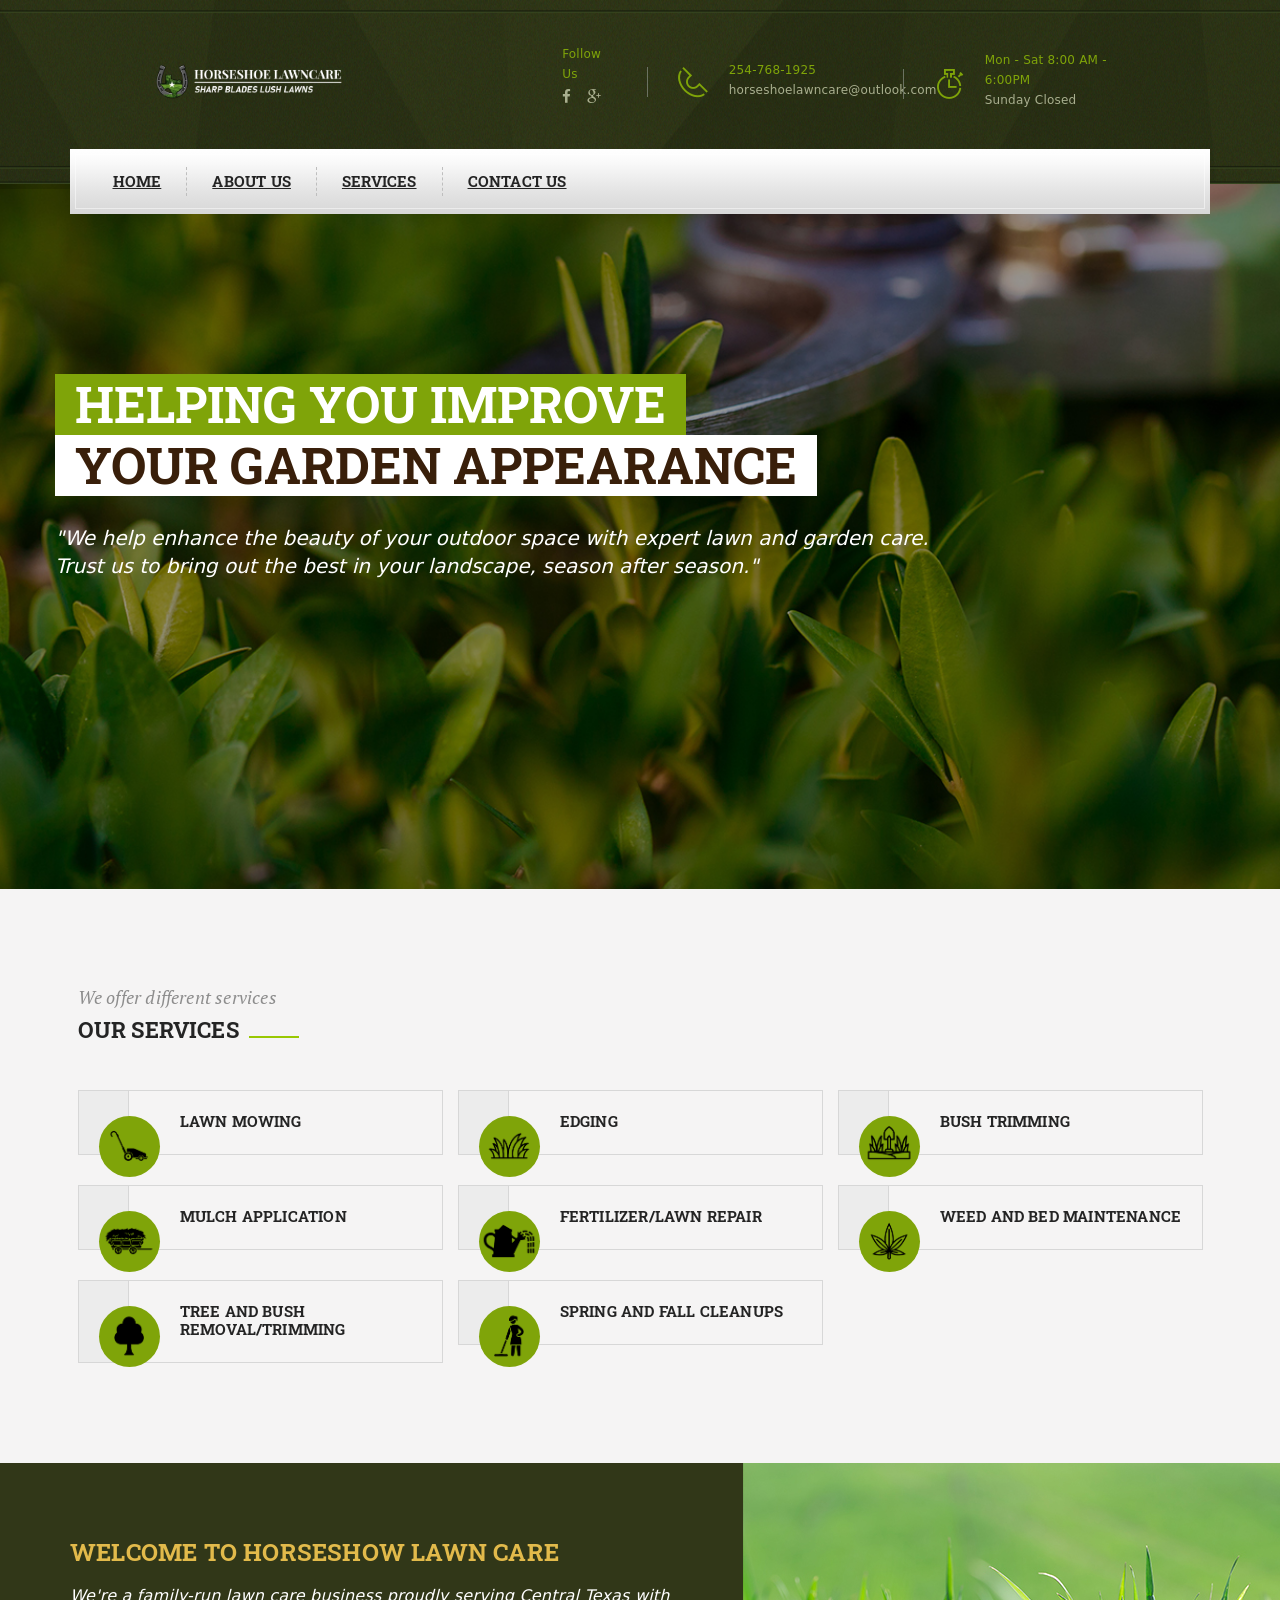
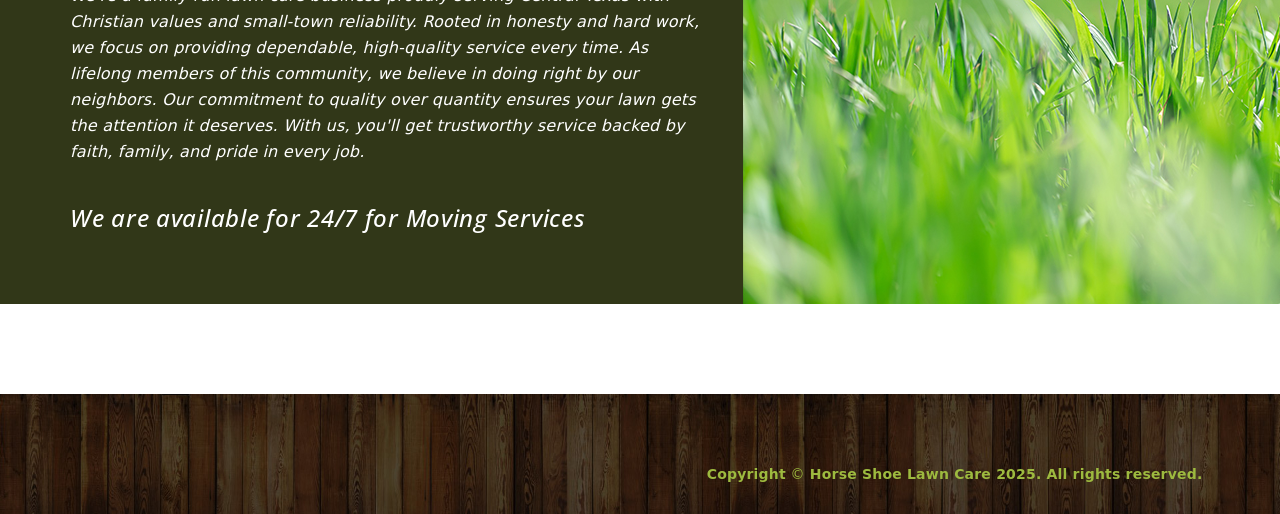
==== index.html @ ff52847c "fist" ====
<!DOCTYPE html>
<html lang="en">

<head>
	<meta charset="UTF-8">
	<title>Horse Shoe Lawn Care || Home Page </title>

	<!-- Responsive Meta Tag -->
	<meta name="viewport" content="width=device-width, initial-scale=1">

	<!-- main stylesheet -->
	<link rel="stylesheet" href="css/style.css">
	<!-- responsive stylesheet -->
	<link rel="stylesheet" href="css/responsive.css">
	<link rel="icon" href="img/favicon.png" type="image/x-icon">
	<link href="https://cdn.jsdelivr.net/npm/bootstrap@5.3.6/dist/css/bootstrap.min.css" rel="stylesheet"
		integrity="sha384-4Q6Gf2aSP4eDXB8Miphtr37CMZZQ5oXLH2yaXMJ2w8e2ZtHTl7GptT4jmndRuHDT" crossorigin="anonymous">







</head>

<body>




	<header>


		<div class="container" style="width: 80% !important;">


			<div class="top-info pull-right row align-items-center">
				<div class="logo pull-left col-lg-4 justify-content-end">
					<a href="index.html">
						<img src="img/logo.png" width="1000px" style="padding-right: 100px ;" />
					</a>
				</div>


				<div class="info-box col-12 col-lg-1">

				</div>
				<div class="info-box col-12 col-lg-1">
					<div class="text-box fs-4">
						<p style="font-size: 12px"><span class="highlighted">Follow Us</span></p>
						<ul class="social-icons" style="padding-left: 0rem !important">
							<li><a href="#"><i class="fa fa-facebook"></i></a></li>
							<!-- <li><a href="#"><i class="fa fa-twitter"></i></a></li> -->
							<li><a href="#"><i class="fa fa-google-plus"></i></a></li>
							<!-- <li><a href="#"><i class="fa fa-linkedin"></i></a></li> -->
						</ul>
					</div>
				</div>
				<div class="info-box col-12 col-lg-3">
					<div class="icon-box fs-4">
						<i class="icon icon-Phone2"></i>
					</div>
					<div class="text-box fs-4 ">
						<p style="font-size: 12px;"><span class="highlighted">254-768-1925</span>
							<br>horseshoelawncare@outlook.com
						</p>
					</div>
				</div>
				<div class="info-box col-12 col-lg-3">
					<div class="icon-box ">
						<i class="icon icon-Timer"></i>
					</div>
					<div class="text-box fs-4">
						<p style="font-size: 12px;"><span class="highlighted">Mon - Sat 8:00 AM  - 6:00PM </span>
							<br>Sunday Closed
						</p>
					</div>
				</div>
			</div>



		</div>
	</header>


	<nav class="mainmenu-navigation stricky">
		<div class="container mainmenu-gradient-bg">
			<div class="navigation pull-left">
				<div class="nav-header">
					<button><i class="fa fa-bars"></i></button>
				</div>
				<div class="nav-footer">
					<ul class="nav">
						<li><a href="index.html">Home</a></li>
						<li class="dropdown">
							<a href="about-us.html">about us</a>
							<!-- <div class="sub-menu">
                                <ul>
                                    <li class="dropdown">
                                        <a href="team.html">Team</a>
                                        <div class="sub-menu">
                                            <ul>
                                                <li><a href="#">Third Level Menu</a></li>
                                                <li><a href="#">Third Level Menu</a></li>
                                                <li><a href="#">Third Level Menu</a></li>
                                            </ul>
                                        </div>
                                    </li>
                                    <li><a href="testimonial.html">Testimonials</a></li>
                                </ul>
                            </div>
                        </li> -->
						<li class="dropdown">
							<a href="services.html">Services</a>

						</li>

						<li><a href="contact.html">contact us</a></li>
					</ul>
				</div>
			</div>
		</div>
	</nav>



	<section class="rev_slider_wrapper gardener-banner">
		<div id="slider1" class="rev_slider" data-version="5.0">
			<ul>
				<li data-transition="parallaxvertical">
					<img src="img/slider/banner1.jpg" alt="" width="1920" height="705" data-bgposition="top center"
						data-bgfit="cover" data-bgrepeat="no-repeat" data-bgparallax="1">
					<div class="tp-caption sfl tp-resizeme gardener-caption-h1" data-x="left" data-hoffset="0"
						data-y="top" data-voffset="190" data-whitespace="nowrap" data-transform_idle="o:1;"
						data-transform_in="o:0" data-transform_out="o:0" data-start="500">
						Helping you improve
					</div>
					<div class="tp-caption sfr tp-resizeme gardener-caption-h1 bg-white font-light" data-x="left"
						data-hoffset="0" data-y="top" data-voffset="251" data-whitespace="nowrap"
						data-transform_idle="o:1;" data-transform_in="o:0" data-transform_out="o:0" data-start="1000">
						<span class="bold">Your garden appearance</span>
					</div>
					<div class="tp-caption sfb tp-resizeme gardener-caption-p" data-x="left" data-hoffset="0"
						data-y="top" data-voffset="340" data-whitespace="nowrap" data-transform_idle="o:1;"
						data-transform_in="o:0" data-transform_out="o:0" data-start="1500">
						"We help enhance the beauty of your outdoor space with expert lawn and garden care. <br />Trust
						us to bring out the best in your landscape, season after season."
					</div>
					<!-- <div class="tp-caption sfb tp-resizeme" 
				        data-x="left" data-hoffset="0" 
				        data-y="top" data-voffset="455" 
				        data-whitespace="nowrap"
				        data-transform_idle="o:1;" 
				        data-transform_in="o:0" 
				        data-transform_out="o:0" 
				        data-start="2000">
						<a href="#" class="banner-btn">learn more <i class="fa fa-arrow-circle-right"></i></a>
				    </div> -->
				</li>
				<li data-transition="parallaxvertical">
					<img src="img/slider/banner2.jpg" alt="" width="1920" height="705" data-bgposition="top center"
						data-bgfit="cover" data-bgrepeat="no-repeat" data-bgparallax="2">
					<div class="tp-caption sft tp-resizeme gardener-caption-h1" data-x="left" data-hoffset="0"
						data-y="top" data-voffset="190" data-whitespace="nowrap" data-transform_idle="o:1;"
						data-transform_in="o:0" data-transform_out="o:0" data-start="500">
						lawn renovation
					</div>
					<div class="tp-caption sft tp-resizeme gardener-caption-h1 bg-white font-light" data-x="left"
						data-hoffset="0" data-y="top" data-voffset="251" data-whitespace="nowrap"
						data-transform_idle="o:1;" data-transform_in="o:0" data-transform_out="o:0" data-start="1000">
						<span class="bold">flower</span> scaping
					</div>
					<div class="tp-caption sfb tp-resizeme gardener-caption-p" data-x="left" data-hoffset="0"
						data-y="top" data-voffset="340" data-whitespace="nowrap" data-transform_idle="o:1;"
						data-transform_in="o:0" data-transform_out="o:0" data-start="1500">
						"Transform your yard with our expert lawn renovation and vibrant flowerscaping services.<br />
						We revive tired lawns and craft colorful, eye-catching garden designs that thrive."
					</div>
					<!-- <div class="tp-caption sfb tp-resizeme" 
				        data-x="left" data-hoffset="0" 
				        data-y="top" data-voffset="455" 
				        data-whitespace="nowrap"
				        data-transform_idle="o:1;" 
				        data-transform_in="o:0" 
				        data-transform_out="o:0" 
				        data-start="2000">
						<a href="#" class="banner-btn">learn more <i class="fa fa-arrow-circle-right"></i></a>
				    </div> -->
				</li>
				<li data-transition="parallaxvertical">
					<img src="img/slider/banner3.jpg" alt="" width="1920" height="705" data-bgposition="top center"
						data-bgfit="cover" data-bgrepeat="no-repeat" data-bgparallax="3">
					<div class="tp-caption sfl tp-resizeme gardener-caption-h1" data-x="left" data-hoffset="0"
						data-y="top" data-voffset="190" data-whitespace="nowrap" data-transform_idle="o:1;"
						data-transform_in="o:0" data-transform_out="o:0" data-start="500">
						exterior design
					</div>
					<div class="tp-caption sfr tp-resizeme gardener-caption-h1 bg-white font-light" data-x="left"
						data-hoffset="0" data-y="top" data-voffset="251" data-whitespace="nowrap"
						data-transform_idle="o:1;" data-transform_in="o:0" data-transform_out="o:0" data-start="1000">
						<span class="bold">Green</span> Planet
					</div>
					<div class="tp-caption sfb tp-resizeme gardener-caption-p" data-x="left" data-hoffset="0"
						data-y="top" data-voffset="340" data-whitespace="nowrap" data-transform_idle="o:1;"
						data-transform_in="o:0" data-transform_out="o:0" data-start="1500">
						"Enhance your outdoor spaces with Green Planet’s expert exterior design services.<br /> We
						create sustainable, beautiful environments that blend nature with style."
					</div>
					<div class="tp-caption sfb tp-resizeme" data-x="left" data-hoffset="0" data-y="top"
						data-voffset="455" data-whitespace="nowrap" data-transform_idle="o:1;" data-transform_in="o:0"
						data-transform_out="o:0" data-start="2000">
						<!-- <a href="#" class="banner-btn">learn more <i class="fa fa-arrow-circle-right"></i></a> -->
					</div>
				</li>
			</ul>
		</div>
	</section>


	<section id="our-services-gardener">
		<div class="container">
			<div class="section-title2">
				<p>We offer different services</p>
				<h1><span>our services</span></h1>
			</div>
			<div class="row">
				<!--Start single service icon-->
				<div class="col-lg-4 col-md-4 col-sm-6 col-xs-12">
					<div class="single-service-item">
						<div class="service-left-bg"></div>
						<div class="service-icon">
							<img src="img/icons/Icons-01.png" style="width: 60px; height: 60px;">
						</div>
						<div class="service-text">
							<h4>Lawn Mowing</h4>
							<!-- <p>Duis aute irure dolor in reprehend erit in voluptate velit esse.</p> -->
						</div>
					</div>
				</div>
				<!--End single service icon-->
				<!--Start single service icon-->
				<div class="col-lg-4 col-md-4 col-sm-6 col-xs-12">
					<div class="single-service-item">
						<div class="service-left-bg"></div>
						<div class="service-icon">
							<img src="img/icons/Icons_Edging (1).png" style="width: 60px; height: 60px;">
						</div>
						<div class="service-text">
							<h4>Edging</h4>
							<!-- <p>Duis aute irure dolor in reprehend erit in voluptate velit esse.</p> -->
						</div>
					</div>
				</div>
				<!--End single service icon-->
				<!--Start single service icon-->
				<div class="col-lg-4 col-md-4 col-sm-6 col-xs-12">
					<div class="single-service-item">
						<div class="service-left-bg"></div>
						<div class="service-icon">
							<img src="img/icons/Icons_Bush Timming (1).png" style="width: 60px; height: 60px;">

						</div>
						<div class="service-text">
							<h4>Bush Trimming</h4>
							<!-- <p>Duis aute irure dolor in reprehend erit in voluptate velit esse.</p> -->
						</div>
					</div>
				</div>
				<!--End single service icon-->
				<!--Start single service icon-->
				<div class="col-lg-4 col-md-4 col-sm-6 col-xs-12">
					<div class="single-service-item">
						<div class="service-left-bg"></div>
						<div class="service-icon">
							<img src="img/icons/Icons_Mulch Application (1).png" style="width: 60px; height: 60px;">

						</div>
						<div class="service-text">
							<h4>Mulch Application</h4>
							<!-- <p>Duis aute irure dolor in reprehend erit in voluptate velit esse.</p> -->
						</div>
					</div>
				</div>
				<!--End single service icon-->
				<!--Start single service icon-->
				<div class="col-lg-4 col-md-4 col-sm-6 col-xs-12">
					<div class="single-service-item">
						<div class="service-left-bg"></div>
						<div class="service-icon">
							<img src="img/icons/Icons_Fertilizer (1).png" style="width: 60px; height: 60px;">

						</div>
						<div class="service-text">
							<h4>Fertilizer/Lawn Repair</h4>
							<!-- <p>Duis aute irure dolor in reprehend erit in voluptate velit esse.</p> -->
						</div>
					</div>
				</div>
				<!--End single service icon-->
				<!--Start single service icon-->
				<div class="col-lg-4 col-md-4 col-sm-6 col-xs-12">
					<div class="single-service-item">
						<div class="service-left-bg"></div>
						<div class="service-icon">
							<img src="img/icons/Icons_Weed and Bed (1).png" style="width: 60px; height: 60px;">

						</div>
						<div class="service-text">
							<h4>Weed and Bed Maintenance</h4>
							<!-- <p>Duis aute irure dolor in reprehend erit in voluptate velit esse.</p> -->
						</div>
					</div>
				</div>
				<!--End single service icon-->
				<!--Start single service icon-->
				<div class="col-lg-4 col-md-4 col-sm-6 col-xs-12">
					<div class="single-service-item">
						<div class="service-left-bg"></div>
						<div class="service-icon">
							<img src="img/icons/Icons_Tree Removal.png" style="width: 60px; height: 60px;">

						</div>
						<div class="service-text">
							<h4>Tree and Bush Removal/Trimming</h4>
							<!-- <p>Duis aute irure dolor in reprehend erit in voluptate velit esse.</p> -->
						</div>
					</div>
				</div>
				<!--End single service icon-->
				<!--Start single service icon-->
				<div class="col-lg-4 col-md-4 col-sm-6 col-xs-12">
					<div class="single-service-item">
						<div class="service-left-bg"></div>
						<div class="service-icon">
							<img src="img/icons/Icons_Spring Fall Cleanups (1).png" style="width: 60px; height: 60px;">

						</div>
						<div class="service-text">
							<h4>Spring and Fall Cleanups</h4>
							<!-- <p>Duis aute irure dolor in reprehend erit in voluptate velit esse.</p> -->
						</div>
					</div>
				</div>
				<!--End single service icon-->
			</div>
		</div>
	</section>

	<section id="welcome-to-gardener">
		<div class="container">
			<div class="row">
				<div class="col-lg-7 col-md-12">
					<h2>Welcome to Horseshow Lawn Care </h2>
					<p>We're a family-run lawn care business proudly serving Central Texas with Christian values and
						small-town reliability. Rooted in honesty and hard work, we focus on providing dependable,
						high-quality service every time. As lifelong members of this community, we believe in doing
						right by our neighbors. Our commitment to quality over quantity ensures your lawn gets the
						attention it deserves. With us, you'll get trustworthy service backed by faith, family, and
						pride in every job.</p>
					<h3><i>We are available for 24/7 for Moving Services</i></h3>
					<!-- <div class="list-box clearfix">
						<ul>
							<li><i class="fa fa-hand-o-right"></i>Lawn Renovation</li>
							<li><i class="fa fa-hand-o-right"></i>Tree & Shrub Care</li>
						</ul>
						<ul>
							<li><i class="fa fa-hand-o-right"></i>COMPLETE development</li>
							<li><i class="fa fa-hand-o-right"></i>Pets control in your lawn</li>
						</ul>
					</div> -->
				</div>
				<div class="col-lg-5 hidden-md">
					<div class="img-holder hvr-rectangle-out">
						<img src="img/welcome-to-gardener/wellcome.jpg" alt="">
					</div>
				</div>
			</div>
		</div>
	</section>


	<br><br>

	<!-- <section id="testimonials-gardener">
		<div class="container">
			<div class="row">
				<div class="owl-carousel">
					<div class="item">
						<div class="img-holder">
							<div class="caption-box">
								<img src="img/testimonials-gardener/1.jpg" alt="">
							</div>
						</div>
						<div class="text-box clearfix">
							<p><span class="quote">“</span> Lorem ipsum dolor sit amet, consectetur adipiscing elit, sed
								do eiusmod tempor incididunt ut labore et dolore magna aliqua. Ut enim ad minim veniam,
								quis nstrud exercitation ullamco laboris nisi ut aliquip ex ea commodo cons equat. Duis
								aute irure dolor in reprehenderit in voluptate velit esse cillum dolore eu fugiat nulla
								pariatur.</p>
							<p class="name">
								<span>- Michale John</span> <br> Spsum is simply dummy
							</p>
						</div>
					</div>
					<div class="item">
						<div class="img-holder">
							<div class="caption-box">
								<img src="img/testimonials-gardener/1.jpg" alt="">
							</div>
						</div>
						<div class="text-box clearfix">
							<p><span class="quote">“</span> Lorem ipsum dolor sit amet, consectetur adipiscing elit, sed
								do eiusmod tempor incididunt ut labore et dolore magna aliqua. Ut enim ad minim veniam,
								quis nstrud exercitation ullamco laboris nisi ut aliquip ex ea commodo cons equat. Duis
								aute irure dolor in reprehenderit in voluptate velit esse cillum dolore eu fugiat nulla
								pariatur.</p>
							<p class="name">
								<span>- Michale John</span> <br> Spsum is simply dummy
							</p>
						</div>
					</div>
					<div class="item">
						<div class="img-holder">
							<div class="caption-box">
								<img src="img/testimonials-gardener/1.jpg" alt="">
							</div>
						</div>
						<div class="text-box clearfix">
							<p><span class="quote">“</span> Lorem ipsum dolor sit amet, consectetur adipiscing elit, sed
								do eiusmod tempor incididunt ut labore et dolore magna aliqua. Ut enim ad minim veniam,
								quis nstrud exercitation ullamco laboris nisi ut aliquip ex ea commodo cons equat. Duis
								aute irure dolor in reprehenderit in voluptate velit esse cillum dolore eu fugiat nulla
								pariatur.</p>
							<p class="name">
								<span>- Michale John</span> <br> Spsum is simply dummy
							</p>
						</div>
					</div>
					<div class="item">
						<div class="img-holder">
							<div class="caption-box">
								<img src="img/testimonials-gardener/1.jpg" alt="">
							</div>
						</div>
						<div class="text-box clearfix">
							<p><span class="quote">“</span> Lorem ipsum dolor sit amet, consectetur adipiscing elit, sed
								do eiusmod tempor incididunt ut labore et dolore magna aliqua. Ut enim ad minim veniam,
								quis nstrud exercitation ullamco laboris nisi ut aliquip ex ea commodo cons equat. Duis
								aute irure dolor in reprehenderit in voluptate velit esse cillum dolore eu fugiat nulla
								pariatur.</p>
							<p class="name">
								<span>- Michale John</span> <br> Spsum is simply dummy
							</p>
						</div>
					</div>
				</div>
			</div>
		</div>
	</section> -->

	<br>
	<br>
	<br>
	<br>




	<section id="footer-bg">
		<footer class="gardener">
			<div class="container">
				<div class="row">
					<!-- <div class="col-lg-3 col-md-4 col-sm-6 col-xs-12 widget">
						<h3>About Us</h3>
						<p>We are a family-owned lawn care business serving Central Texas with Christian values and
							small-town integrity. Committed to honesty, hard work, and personalized service, we treat
							every lawn like our own. With deep community roots, we prioritize quality over quantity in
							everything we do..</p>

					</div>
					<div class="col-lg-3 col-md-4 col-sm-6 col-xs-12 widget">
						<h3>Links</h3>
						<ul class="quick-links">
							<li><a href="index.html">Home</a></li>
							<li><a href="services.html">Services</a></li>
							<li><a href="about-us.html">About Us </a></li>
							<li><a href="contact.html">Contact Us</a></li>
						</ul>
					</div> 
					<div class="col-lg-3 col-md-4 col-sm-6 col-xs-12 widget">
						<h3>Get in Touch</h3>
						<ul class="contact-info">
							<li>
								<div class="icon-box">
									<i class="fa fa-map-marker"></i>
								</div>
								<div class="content">
									<p>4601 telluride Dr killeen tx 76542</p>
								</div>
							</li>
							<li>
								<div class="icon-box">
									<i class="fa fa-phone"></i>
								</div>
								<div class="content phone">
									<p>254-768-1925 </p>
								</div>
							</li>
							<li>
								<div class="icon-box">
									<i class="fa fa-envelope-o"></i>
								</div>
								<div class="content">
									<p>horseshoelawncare@outlook.com</p>
								</div>
							</li>
						</ul>
					</div> 
					<div class="col-lg-3 col-md-6 hidden-md col-sm-6 col-xs-12 widget">
						<img class="positioned wow slideInRight " src="img/footerPerson.png" alt="">
					</div> 
				</div> -->
			</div>
		</footer> 

		<section id="bottom-bar" class="gardener">
			<div class="container">
				<!-- <div class="row">
					<div class="copyright pull-left">
						<ul class="social">
							<li><a href="#" class="hvr-radial-out"><i class="fa fa-facebook"></i></a></li>
							<li><a href="#" class="hvr-radial-out"><i class="fa fa-google-plus"></i></a></li>
						</ul>
					</div> -->
					<!-- .credit -->
					<div class="credit pull-right">
						<p><b>Copyright</b> &copy;<b> Horse Shoe Lawn Care 2025. All rights reserved.</b></p>

					</div> <!-- /.credit -->
				</div>
			</div>
		</section><!-- /#bottom-bar -->
	</section>








	<script src="https://cdn.jsdelivr.net/npm/bootstrap@5.3.6/dist/js/bootstrap.bundle.min.js"
		integrity="sha384-j1CDi7MgGQ12Z7Qab0qlWQ/Qqz24Gc6BM0thvEMVjHnfYGF0rmFCozFSxQBxwHKO"
		crossorigin="anonymous"></script>

	<script src="js/jquery.min.js"></script> <!-- jQuery JS -->
	<script src="js/bootstrap.min.js"></script> <!-- BootStrap JS -->
	<script src="http://maps.google.com/maps/api/js"></script> <!-- Gmap Helper -->
	<script src="js/gmap.js"></script> <!-- gmap JS -->
	<script src="js/wow.js"></script> <!-- WOW JS -->
	<script src="js/isotope.pkgd.min.js"></script> <!-- iSotope JS -->
	<script src="js/owl.carousel.min.js"></script> <!-- OWL Carousle JS -->
	<script src="revolution/js/jquery.themepunch.tools.min.js"></script> <!-- Revolution Slider Tools -->
	<script src="revolution/js/jquery.themepunch.revolution.min.js"></script> <!-- Revolution Slider -->
	<script type="text/javascript" src="revolution/js/extensions/revolution.extension.actions.min.js"></script>
	<script type="text/javascript" src="revolution/js/extensions/revolution.extension.carousel.min.js"></script>
	<script type="text/javascript" src="revolution/js/extensions/revolution.extension.kenburn.min.js"></script>
	<script type="text/javascript" src="revolution/js/extensions/revolution.extension.layeranimation.min.js"></script>
	<script type="text/javascript" src="revolution/js/extensions/revolution.extension.migration.min.js"></script>
	<script type="text/javascript" src="revolution/js/extensions/revolution.extension.navigation.min.js"></script>
	<script type="text/javascript" src="revolution/js/extensions/revolution.extension.parallax.min.js"></script>
	<script type="text/javascript" src="revolution/js/extensions/revolution.extension.slideanims.min.js"></script>
	<script type="text/javascript" src="revolution/js/extensions/revolution.extension.video.min.js"></script>
	<script src="js/jquery.fancybox.pack.js"></script> <!-- FancyBox -->
	<script src="js/validate.js"></script> <!-- Form Validator JS -->
	<script src="js/jquery.easing.min.js"></script> <!-- jquery easing JS -->
	<script src="js/jquery.fitvids.js"></script> <!-- jquery fitVids JS -->
	<script src="js/jquery.bxslider.min.js"></script> <!-- jquery bx slider JS -->
	<script src="js/custom.js"></script> <!-- Custom JS -->
---- css/style.css ----
/**
*****************************************
@File: Garden Care Styles

* This file contains the styling for the actual theme, this
is the file you need to edit to change the look of the
theme.

This files contents are outlined below>>>>>
******************************************



* imported styles 
* global styles 
* Start button css 
* gradient styles 
* section title  styles 
* header styles 
* mainmenu styles 
* dropdown menu styles 
* banner styles 
* Parallax Eelement Styles.
* Background Image effect Styles.
* Promotional Styles.
* Who We Are Styles.
* Service We Provide Styles.
* Our Project Styles.
* Our Specialist Styles.
* Testimonials Styles.
* Blog Styles.
* Footer Styles.
* Bottom Bar Styles.
* Page Title Styles.
* Our Mission Styles.
* Featured Styles.
* Emergency Customization About page Styles.
* Service Content Styles.
* Featured Service Styles.
* Why choose us Styles.
* Service Emergency Styles.
* Blog page Styles.
* Contact Content Styles.
* Pricing Content Styles.
* Pricing FAQ Styles.
* Projects Version one Styles.
* Projects Version Two Styles.
* Emergency Customization Project V2 Styles.
* Single Post Styles.
* Project Version 3 Styles.
* No Search Result Styles
* Quick Link Side bar Style
* Team Styles.
* Faqs Styles.
* Project version 3 Styles.
* Project Content Styles.
* Project Content Version Two Styles.
* Blog Version Two Styles.
* Google map full width Styles.
* Subscribe Section Styles.
* Our Achivement Styles.
* Project gallery version 4 Styles.
* Page 404 content Styles.
* Search Page Styles.
* Cart Page Styles
* Checkout Page Styles.
* Shop Page Styles.
* Product Details Page Styles.
* our project with filter Gallery filter styles 
* top bar gardener styles 
* header gardener styles 
* promotional text gardener styles 
* Our service section gardener styles 
* Welcome to gardener styles 
* Video section gardener styles 
* Latest project gardener styles 
* Testimonials Gardener styles 
* Blog Gardener styles 
* Landscaping Design Gardener styles 
* footer gardener styles 
* Great gardener team styles 
* Start our service gardener area css 
* Start Blog Gardener area css 
* Start Latest Project Gardener area css 
* Start breadcrumb area css
* Start company area css
* Start awesome service top area css 
* Start awesome service blog area css 
* Start achivement area css 
* Start awesome service pricing area css 
* Start blog post area css 
* Start blog-post.testimonials_v3 area css 
* effect styles 
* gallery v4 customization 
* #landscaping-design-gardener styles 
* video popup style styles 
* pop up single gallery item styles 



*****************************************
*****************************************
**/






/* imported styles */



@import url(https://fonts.googleapis.com/css?family=PT+Serif:400,400italic,700,700italic);
@import url(https://fonts.googleapis.com/css?family=Roboto+Slab:400,100,300,700);
@import url(https://fonts.googleapis.com/css?family=Open+Sans:400,300,300italic,400italic,600,600italic,700,700italic,800,800italic);
@import url(https://fonts.googleapis.com/css?family=Raleway:400,900,800,700,600,500,300,200,100);

@import url(../revolution/css/settings.css);


@import url('bootstrap.min.css');
@import url('animate.css');
@import url('font-awesome.min.css');
@import url('hover.css');
@import url('jquery.bxslider.css');
@import url('owl.carousel.css');
@import url('owl.theme.default.min.css');
@import url('strocke-gap-icons-style.css');
@import url('jquery.fancybox.css');
@import url('../fonts/flaticon/flaticon.css');



/* global styles */

.m0{
	margin: 0;
}


body {
    font-family: 'Open Sans', sans-serif;
    font-size: 14px;
    line-height: 26px;
  color:#898989;
  letter-spacing: .02em;
}


ul,
li {
    list-style: none;
    margin: 0;
    padding: 0;
}
a,
a:hover,
a:active,
a:focus {
    text-decoration: none;
    outline: none;
}
img {
    max-width: 100%;
}
p {
    
}



/* Start button css */



.contact-us-button {
  border-right: 1px solid #000000;
  display: inline-block;
  padding: 6px 23px;
  border-radius: 5px;
  text-transform: uppercase;
}

a.contact-button {
  background: #252525 none repeat scroll 0 0;
  border-radius: 5px;
  color: #ffffff;
  display: inline-block;
  margin-left: 35px;
  border: 1px solid #252525;
  -webkit-transition: all .3s ease;
          transition: all .3s ease;
}
a.contact-button:hover {
    border-color: #fff;
}
a.contact-button:hover .contact-us-button {
    border-right-color: transparent;
}
a.contact-button:hover i {
    border-left-color: #fff;
    color: #fff;
}
a.contact-button i {
  border-left: 1px solid #404040;
  color: #a0c627;
  display: inline-block;
  font-size: 16px;
  margin-left: -4px;
  padding: 10px 14px 12px;
  border-top-right-radius: 5px;
  border-bottom-right-radius: 5px;
}
.contact-button{
    /* effect styles */
    display: inline-block;
    vertical-align: middle;
    -webkit-transform: translateZ(0);
    transform: translateZ(0);
    -webkit-backface-visibility: hidden;
    backface-visibility: hidden;
    -moz-osx-font-smoothing: grayscale;
    position: relative;
    -webkit-transition-property: color;
    transition-property: color;
    -webkit-transition-duration: 0.3s;
    transition-duration: 0.3s;
}
.contact-button:before {
    content: "";
    position: absolute;
    z-index: -1;
    top: -1px;
    left: -1px;
    right: -1px;
    bottom: -1px;
    border-radius: 5px;    
    border: 1px solid #fff;
    background: #98BC24;
    -webkit-transform: scaleX(0);
    -ms-transform: scaleX(0);
        transform: scaleX(0);
    -webkit-transform-origin: 0 50%;
    -ms-transform-origin: 0 50%;
        transform-origin: 0 50%;
    -webkit-transition-property: -webkit-transform;
    transition-property: transform;
    -webkit-transition-duration: 0.3s;
    transition-duration: 0.3s;
    -webkit-transition-timing-function: ease-out;
    transition-timing-function: ease-out;
}
.contact-button:hover, .contact-button:focus, .contact-button:active {
  /*color: white;*/
}
.contact-button:hover:before, .contact-button:focus:before, .contact-button:active:before {
  -webkit-transform: scaleX(1);
  -ms-transform: scaleX(1);
      transform: scaleX(1);
}


a .gardner-button {
  display: inline-block;
  background: #252525;
  border-radius: 5px;
}
a .gardner-button p {
  border-right: 1px solid #000000;
  color: #ffffff !important;
  display: inline-block;
  float: left;
  font-family: "Open Sans",sans-serif;
  font-size: 14px !important;
  line-height: 40px !important;
  margin: 0 !important;
  padding-left: 32px;
  padding-right: 23px;
  text-transform: uppercase;
}
a .gardner-button i {
  border-left: 1px solid #404040;
  display: inline-block;
  float: left;
  line-height: 40px;
  color: #98bc24;
  font-size: 16px;
  padding-left: 14px;
  padding-right: 15px;
}
/* End button css */



/* gradient styles */

.mainmenu-gradient-bg {
  /* Permalink - use to edit and share this gradient: http://colorzilla.com/gradient-editor/#ffffff+0,fafafa+19,e2e2e2+69,d7d7d7+100 */
  background: #ffffff;
  /* Old browsers */
  /* FF3.6-15 */
  background: -webkit-linear-gradient(top, #ffffff 0%, #fafafa 19%, #e2e2e2 69%, #d7d7d7 100%);
  /* Chrome10-25,Safari5.1-6 */
  background: linear-gradient(to bottom, #ffffff 0%, #fafafa 19%, #e2e2e2 69%, #d7d7d7 100%);
  /* W3C, IE10+, FF16+, Chrome26+, Opera12+, Safari7+ */
  filter: progid:DXImageTransform.Microsoft.gradient(startColorstr='#ffffff', endColorstr='#d7d7d7', GradientType=0);
  /* IE6-9 */
}




/* section title  styles */


.section-title h1 {
    font-size: 24px;
    line-height: 16px;
    color: #000000;
    font-weight: bold;
    text-transform: uppercase;
    margin: 0;
    margin-bottom: 50px;
    border-bottom: 1px solid #DADADA;
    padding-bottom: 20px;
    position: relative;
}
.section-title h1:before {
    content: ' ';
    width: 50px;
    height: 2px;
    background: #99C802;
    display: block;
    position: absolute;
    bottom: -2px;
    left: 0;
}

.section-title-style-2 h1 {
  -moz-border-bottom-colors: none;
  -moz-border-left-colors: none;
  -moz-border-right-colors: none;
  -moz-border-top-colors: none;
  border-color: #ececec #ececec #ececec #85ae02;
  -webkit-border-image: none;
       -o-border-image: none;
          border-image: none;
  border-style: solid;
  border-width: 1px 1px 1px 4px;
  color: #000000;
  font-family: "Roboto Slab",serif;
  font-size: 22px;
  font-weight: bold;
  line-height: 66px;
  margin: 0 0 50px;
  padding: 0 30px;
  position: relative;
  text-transform: uppercase;
}


.section-title2 {
    margin-bottom: 47px;
}
.section-title2 p {
  color: #8d8d8d;
  font-family: "PT Serif",serif;
  font-size: 18px;
  font-style: italic;
  margin-bottom: 6px;
}
.section-title2 h1 {
  color: #242424;
  font-family: "Roboto Slab",serif;
  font-size: 22px;
  font-weight: 700;
  margin-top: 0;
  text-transform: uppercase;
}
.section-title2 h1:after {
    background: #99c802 none repeat scroll 0 0;
    content: "";
    display: inline-block;
    height: 2px;
    width: 50px;
}
.section-title2 h1 span {
  padding-right: 10px;
}



/* header styles */


header {
    background: #272E16 url("../img/resources/header-bg.jpg") no-repeat scroll 0 0;
    background-size: 100% 100%;
    padding: 40px 0 65px;
}
.top-info {
  padding: 4px 0;
}
.top-info .info-box {
  display: table-cell;
  vertical-align: middle;
  padding-right: 30px;
}
.top-info .info-box:last-child {
  padding-right: 0;
}
.top-info .info-box .icon-box,
.top-info .info-box .text-box {
  display: table-cell;
  vertical-align: middle;
}
.top-info .info-box .icon-box {
  padding-right: 20px;
}
.top-info .info-box .icon-box i {
  font-size: 30px;
  color: #7FA409;
  position: relative;
  top: 5px;
  border-left: 1px solid #6B7261;
  padding-left: 30px;
}
.top-info .info-box .social-icons {
  font-size: 0;
  margin-left: -7.5px;
  margin-right: -7.5px;
  line-height: 6px;
  margin-top: 5px;
}
.top-info .info-box .social-icons li {
  display: inline-block;
  margin-left: 7.5px;
  margin-right: 7.5px;
}
.top-info .info-box .social-icons li a {
  display: block;
  font-size: 15px;
  color: #A9AF8F;
}
.top-info .info-box .social-icons li a:hover {
  color: #7FA409;
}
.top-info .info-box p {
  color: #A9AF8F;
  line-height: 20px;
  margin: 0;
}
.top-info .info-box span.highlighted {
  color: #7FA409;
}
header .logo {
  margin: 4px 0 0;
}


/* mainmenu styles */

.mainmenu-navigation {  
  margin-top: -35px;
  margin-bottom: -30px;
  position: relative;
  z-index: 9999;width: 100%;
  -webkit-transition: background .5s ease;
          transition: background .5s ease;
}
.mainmenu-navigation.stricky-fixed {
  position: fixed;
  top: 35px;
  left: 0;
  width: 100%;
  z-index: 999;
  /* Permalink - use to edit and share this gradient: http://colorzilla.com/gradient-editor/#ffffff+0,fafafa+19,e2e2e2+69,d7d7d7+100 */
  background: #ffffff;
  /* Old browsers */
  /* FF3.6-15 */
  background: -webkit-linear-gradient(top, #ffffff 0%, #fafafa 19%, #e2e2e2 69%, #d7d7d7 100%);
  /* Chrome10-25,Safari5.1-6 */
  background: linear-gradient(to bottom, #ffffff 0%, #fafafa 19%, #e2e2e2 69%, #d7d7d7 100%);
  /* W3C, IE10+, FF16+, Chrome26+, Opera12+, Safari7+ */
  filter: progid:DXImageTransform.Microsoft.gradient(startColorstr='#ffffff', endColorstr='#d7d7d7', GradientType=0);
  /* IE6-9 */  
}
.mainmenu-navigation .container {
  position: relative;
}
.mainmenu-navigation .container:before {
  content: '';
  position: absolute;
  top: 5px;
  left: 5px;
  right: 5px;
  bottom: 5px;
  z-index: 1;
  display: block;
  border: 1px solid rgba(255,255,255,.5);
}
.mainmenu-navigation .navigation {
  position: relative;
  z-index: 2;
  padding-left: 10px;
}
.mainmenu-navigation .navigation .nav-header {
  display: none;
  padding: 12px 10px;
}
.mainmenu-navigation .navigation .nav-header button {
  width: 40px;
  height: 40px;
  background: #7FA409;
  border: 1px solid #C4CAB3;
  color: #fff;
  font-size: 16px;
  border-radius: 5px;
  outline: none;
}
.nav-footer {
  display: block;
}
.nav-footer ul.nav li {
  float: left;
  padding: 18px 0;
  position: relative;
  z-index: 3;
}
.nav-footer ul.nav li:last-child a {
  border-right: 0;
}
.nav-footer ul.nav li a {
  display: block;
  font-family: 'Roboto Slab', sans-serif;
  font-size: 15px;
  color: #242424;
  line-height: 29px;
  border-right: 1px dashed #BEBEBE;
  font-weight: bold;
  text-transform: uppercase;
  padding: 0 25px;
}



/* dropdown menu styles */


.mainmenu-navigation .navigation> .nav-footer ul > li.active > a,
.mainmenu-navigation .navigation> .nav-footer ul > li:hover > a {
  color: #7FA409;
}
.mainmenu-navigation .navigation> .nav-footer ul > li {
  position: relative;
  z-index: 99;
  padding: 18px 0;
}

.mainmenu-navigation .navigation ul li.arrow_down .fa-bars {
  display: none;
}
.mainmenu-navigation .navigation> .nav-footer ul>li>.sub-menu a:before {
  content: '\f105';
  font-family: 'FontAwesome';
  padding-right:10px; 
}
.mainmenu-navigation .navigation> .nav-footer ul>li .sub-menu li {
  padding: 0 25px;
  background: #fff;
  float: none;
}
.mainmenu-navigation .navigation> .nav-footer ul > li .sub-menu > ul > li:first-child > a {
  padding-top: 16px;
}
.mainmenu-navigation .navigation> .nav-footer ul>li .sub-menu > ul > li:last-child > a {
  padding-bottom: 16px;
}
.mainmenu-navigation .navigation> .nav-footer ul>li .sub-menu a:hover {
  color: #7FA409;
}
.mainmenu-navigation .navigation> .nav-footer ul>li .sub-menu a {
    font-weight: 400;
    border-bottom: 1px solid #EBEBEB;
    margin: 0;
    padding: 5px 0px;
    letter-spacing: .03em;
    font-size: 13px;
    text-transform: uppercase;
    color: #242424;
    font-family: 'Open Sans';
    border-right: none;

    -webkit-transition: all 0.3s ease 0s;
    transition: all 0.3s ease 0s;
}
.mainmenu-navigation .navigation> .nav-footer ul>li>.sub-menu li:last-child a {
  border:none;
}
.mainmenu-navigation .navigation> .nav-footer ul>li>.sub-menu:before {
  content: '';
  background: url(../img/resources/menu-arrow.png) no-repeat;
  width: 28px;
  height: 13px;
  position: absolute;
  top: 10px;
  left: 45px; 
}
.mainmenu-navigation .navigation> .nav-footer ul > li > .sub-menu {
  position: absolute;
  /*border-top:1px solid  rgba(255, 255, 255, 0.25);*/
  width:240px;
  padding-top: 20px;
  top:100%;
  left: 0;
  opacity: 0;
  filter: alpha(opacity=0);
  visibility: hidden;  
  -webkit-transition: all .3s ease;
  transition: all .3s ease;
}
.mainmenu-navigation .navigation> .nav-footer ul>li>.sub-menu ul {
  box-shadow: 0 0 16px rgba(0,0,0, .11);
}
.mainmenu-navigation .navigation> .nav-footer ul>li:hover .sub-menu {
  visibility: visible;
  opacity: 1;
  filter: alpha(opacity=100);
}
.mainmenu-navigation .navigation> .nav-footer ul>li:hover .sub-menu ul li {
  position: relative;
}
.mainmenu-navigation .navigation> .nav-footer ul>li:hover .sub-menu ul li .sub-menu {
  position: absolute;
  /*border-top:1px solid  rgba(255, 255, 255, 0.25);*/
  width:240px;
  padding-top: 0px;
  padding-left: 20px;
  top:0;
  left: 100%;
  opacity: 0;
  filter: alpha(opacity=0);
  visibility: hidden;  
  -webkit-transition: all .3s ease;
  transition: all .3s ease;
}
.mainmenu-navigation .navigation> .nav-footer ul>li:hover .sub-menu ul li:hover .sub-menu {
  opacity: 1;
  filter: alpha(opacity=100);
  visibility: visible;
}
.mainmenu-navigation .navigation> .nav-footer ul>li:hover .sub-menu ul li .sub-menu:before {
  content: '';
  background: url(../img/resources/menu-arrow.png) no-repeat;
  width: 28px;
  height: 13px;
  position: absolute;
  top: 20px;
  left: 4px;
  -webkit-transform: rotate(-90deg);
      -ms-transform: rotate(-90deg);
          transform: rotate(-90deg);
}



.nav-footer ul.nav li a:focus,
.nav-footer ul.nav li a:active,
.nav-footer ul.nav li a:hover {
  background-color: transparent;
}
.mainmenu-navigation .search-wrapper {
  background: #7FA409;
  padding: 0px 26px;
  position: relative;
}
.mainmenu-navigation .search-wrapper:before {
  content: '';
  position: absolute;
  top: 0;
  left: -35px;
  width: 74px;
  height: 100%;
  background: #7FA409;
  -webkit-transform: skewX(-45deg);
      -ms-transform: skewX(-45deg);
          transform: skewX(-45deg);
}
.mainmenu-navigation.stricky-fixed .search-wrapper:after {
  content: '';
    position: absolute;
    top: 0;
    left: 100%;
    width: 2000px;
    background: #7FA409;
    height: 100%;
    z-index: -1;
    -webkit-transition: background .3s ease;
            transition: background .3s ease;
}
.mainmenu-navigation .search-wrapper {
  position: relative;
}
.mainmenu-navigation .search-wrapper > ul {
  line-height: 0;
}
.mainmenu-navigation .search-wrapper > ul > li {
  display: inline-block;
  margin-right: 11px;
  padding: 16px 0;
}
.mainmenu-navigation .search-wrapper > ul > li:last-child {
  margin-right: -1px;
}
.mainmenu-navigation .search-wrapper > ul > li > button {
  display: block;
  font-size: 14px;
  color: #FFFFFF;
  background-color: transparent;
  width: 33px;
  height: 33px;
  line-height: 31px;
  border: 1px solid #C4CAB3;
  border-radius: 50%;
  position: relative;
  z-index: 3;
  outline: none;
  -webkit-transition: all .3s ease;
          transition: all .3s ease;
}
.mainmenu-navigation .search-wrapper > ul > li:hover > button {
  background: #272C0F;
  border-color: #272C0F;
}
.mainmenu-navigation .search-wrapper > ul > li:hover > ul {
  visibility: visible;
  opacity: 1;
  filter: alpha(opacity=100);
}
.mainmenu-navigation .search-wrapper > ul > li > ul {
  position: absolute;
  top: 100%;
  right: 0;
  width: 350px;
  visibility: hidden;
  opacity: 0;
  filter: alpha(opacity=0);
  -webkit-transition: all .3s ease;
          transition: all .3s ease;
}
.mainmenu-navigation .search-wrapper > ul > li > ul.search-box {
  background: #2F2F2F;
  padding: 35px 30px;
}
.mainmenu-navigation .search-wrapper > ul > li > ul.search-box form {
  height: 45px;
  background: #7FA409;  
}
.mainmenu-navigation .search-wrapper > ul > li > ul.search-box form input {
  width: calc(100% - 52px);
  height: 100%;
  border: none;
  outline: none;
  color: #fff;
  background-color: transparent;
  line-height: 15px;
  padding-left: 15px;
}
.mainmenu-navigation .search-wrapper > ul > li > ul.search-box form input::-webkit-input-placeholder {
   color:#fff;
   text-transform: capitalize;
}

.mainmenu-navigation .search-wrapper > ul > li > ul.search-box form input:-moz-placeholder { /* Firefox 18- */
   color:#fff;
   text-transform: capitalize;
}

.mainmenu-navigation .search-wrapper > ul > li > ul.search-box form input::-moz-placeholder {  /* Firefox 19+ */
   color:#fff;
   text-transform: capitalize;
}

.mainmenu-navigation .search-wrapper > ul > li > ul.search-box form input:-ms-input-placeholder {  
   color:#fff;
   text-transform: capitalize;
}
.mainmenu-navigation .search-wrapper > ul > li > ul.search-box form button {
  width: 40px;
  height: 100%;
  line-height: 45px;
  color: #fff;
  font-size: 15px;
  background-color: transparent;
  border: none;
  outline: none;
}
.mainmenu-navigation .search-wrapper > ul > li > ul.cart-box {
  background: #fff;
  padding-top: 10px;
  padding-left: 30px;
  padding-right: 30px;
  padding-bottom: 20px;
  box-shadow: 0 0 16px rgba(0,0,0, .11);
}
.mainmenu-navigation .search-wrapper > ul > li > ul.cart-box .cart-header h4 {
  text-transform: capitalize;
  color: #391F0A;
  font-size: 16px;
  font-weight: bold;
  margin-bottom: 15px;
}
.mainmenu-navigation .search-wrapper > ul > li > ul.cart-box .cart-content {
  padding: 15px 0;
  border-top: 1px dashed #BEBEBE;
}
.mainmenu-navigation .search-wrapper > ul > li > ul.cart-box .cart-content .content,
.mainmenu-navigation .search-wrapper > ul > li > ul.cart-box .cart-content .img-box {
  display: table-cell;
  vertical-align: top;
}
.mainmenu-navigation .search-wrapper > ul > li > ul.cart-box .cart-content .img-box {
  width: 100px;
}
.mainmenu-navigation .search-wrapper > ul > li > ul.cart-box .cart-content .content {
  padding-left: 30px;
}
.mainmenu-navigation .search-wrapper > ul > li > ul.cart-box .cart-content .content h4 {
  font-family: "Roboto Slab",serif;
  font-size: 14px;
  font-weight: 700;
  line-height: 30px;
  margin: 0;
  text-transform: uppercase;
  color: #000;
  margin-top: 5px;
  margin-bottom: 5px;
}
.mainmenu-navigation .search-wrapper > ul > li > ul.cart-box .cart-content .content i {
  color: #7fa409;
  cursor: pointer;
  font-size: 13px;
}
.mainmenu-navigation .search-wrapper > ul > li > ul.cart-box .cart-content .content ul.price {
  margin-top: 15px;
  margin-left: -10px;
  margin-right: -10px;  
}
.mainmenu-navigation .search-wrapper > ul > li > ul.cart-box .cart-content .content ul.price li {
  display: table-cell;
  vertical-align: middle;
  padding: 5px 10px;
}
.mainmenu-navigation .search-wrapper > ul > li > ul.cart-box .cart-content .content ul.price li span {
  color: #2d2d2d;
  font-size: 16px;
  font-weight: 600;
  font-style: italic;
  font-family: "PT Serif",serif;
}
.mainmenu-navigation .search-wrapper > ul > li > ul.cart-box .cart-footer {
  border-top: 1px dashed #BEBEBE;
}
.mainmenu-navigation .search-wrapper > ul > li > ul.cart-box .cart-footer .total-price {
  float: left;
}
.mainmenu-navigation .search-wrapper > ul > li > ul.cart-box .cart-footer .total-price h4 {
  color: #000;
  text-transform: capitalize;
  font-weight: 700;
  font-size: 14px;
}
.mainmenu-navigation .search-wrapper > ul > li > ul.cart-box .cart-footer {
  padding-top: 15px;
}
.mainmenu-navigation .search-wrapper > ul > li > ul.cart-box .cart-footer .checkout-box {
  float: right;
}
.mainmenu-navigation .search-wrapper > ul > li > ul.cart-box .cart-footer .checkout-box a {
  display: block;
  line-height: 35px;
  text-transform: uppercase;
  background: #7FA409;
  font-size: 13px;
  height: 35px;
  color: #fff;
  border-radius: 5px;
  padding: 0 15px;
}
.mainmenu-navigation .search-wrapper > ul > li > ul.cart-box .cart-footer .checkout-box i {
  padding-left: 10px;
  margin-left: 10px;
  border-left: 1px solid #fff;
  line-height: 35px;
}

.mainmenu-navigation .search-wrapper > ul > li > ul.cart-box .cart-footer .checkout-box a{
    /* effect styles */
    display: inline-block;
    vertical-align: middle;
    -webkit-transform: translateZ(0);
    transform: translateZ(0);
    -webkit-backface-visibility: hidden;
    backface-visibility: hidden;
    -moz-osx-font-smoothing: grayscale;
    position: relative;
    -webkit-transition-property: color;
    transition-property: color;
    -webkit-transition-duration: 0.3s;
    transition-duration: 0.3s;
}
.mainmenu-navigation .search-wrapper > ul > li > ul.cart-box .cart-footer .checkout-box a:before {
content: "";
    position: absolute;
    z-index: -1;
    top: -1px;
    left: -1px;
    right: -1px;
    bottom: -1px;
    border-radius: 5px;    
    border: 1px solid #fff;
    background: #000000;
    -webkit-transform: scaleX(0);
    -ms-transform: scaleX(0);
        transform: scaleX(0);
    -webkit-transform-origin: 0 50%;
    -ms-transform-origin: 0 50%;
        transform-origin: 0 50%;
    -webkit-transition-property: -webkit-transform;
    transition-property: transform;
    -webkit-transition-duration: 0.3s;
    transition-duration: 0.3s;
    -webkit-transition-timing-function: ease-out;
    transition-timing-function: ease-out;
}
.mainmenu-navigation .search-wrapper > ul > li > ul.cart-box .cart-footer .checkout-box a:hover, .mainmenu-navigation .search-wrapper > ul > li > ul.cart-box .cart-footer .checkout-box a:focus, .mainmenu-navigation .search-wrapper > ul > li > ul.cart-box .cart-footer .checkout-box a:active {
  /*color: white;*/
}
.mainmenu-navigation .search-wrapper > ul > li > ul.cart-box .cart-footer .checkout-box a:hover:before, .mainmenu-navigation .search-wrapper > ul > li > ul.cart-box .cart-footer .checkout-box a:focus:before, .mainmenu-navigation .search-wrapper > ul > li > ul.cart-box .cart-footer .checkout-box a:active:before {
  -webkit-transform: scaleX(1);
  -ms-transform: scaleX(1);
      transform: scaleX(1);
}
.nav-footer ul.nav li.dropdown > a > button {
  display: none;
}



/* banner styles */


.rev_slider_wrapper #slider1 .gardener-caption-h1 {
  font-family: 'Roboto Slab';
  font-size: 50px;
  text-transform: uppercase;
  font-weight: bold;
  color: #fff;
  background: #7FA409;
  line-height: 50px;
  padding: 0 20px;
  padding-bottom: 6px;
  padding-top: 5px;
}
.rev_slider_wrapper #slider1 .gardener-caption-h1.bg-white {
  background: #E8E8E6;
  color: #391F0A;
}
.rev_slider_wrapper #slider1 .gardener-caption-h1 span {
  font-weight: bold !important;
}
.rev_slider_wrapper #slider1 .gardener-caption-h1.font-light {
  font-weight: 300;
}
.rev_slider_wrapper #slider1 .gardener-caption-p {
  color: #fff;
  font-size: 20px;
  font-style: italic;
  line-height: 28px;
  font-weight: normal;
}
.rev_slider_wrapper #slider1 .banner-btn {
  border: 2px solid #fff;
  color: #ffffff;
  text-transform: uppercase;
  font-weight: bold;
  font-size: 16px;
  line-height: 46px;
  display: inline-block;
  padding: 0 23px;
}

.rev_slider_wrapper #slider1 .banner-btn i {
  margin-left: 18px;
}

.rev_slider_wrapper #slider1 .banner-btn {
    /* effect styles */
    display: inline-block;
    vertical-align: middle;
    -webkit-transform: translateZ(0);
    transform: translateZ(0);
    -webkit-backface-visibility: hidden;
    backface-visibility: hidden;
    -moz-osx-font-smoothing: grayscale;
    position: relative;
    -webkit-transition-property: color;
    transition-property: color;
    -webkit-transition-duration: 0.3s;
    transition-duration: 0.3s;
}
.rev_slider_wrapper #slider1 .banner-btn:before {
    content: "";
    position: absolute;
    z-index: -1;
    top: -2px;
    left: -2px;
    right: -2px;
    bottom: -2px;   
    background: #98BC24;
    -webkit-transform: scaleX(0);
    -ms-transform: scaleX(0);
        transform: scaleX(0);
    -webkit-transform-origin: 0 50%;
    -ms-transform-origin: 0 50%;
        transform-origin: 0 50%;
    -webkit-transition-property: -webkit-transform;
    transition-property: transform;
    -webkit-transition-duration: 0.3s;
    transition-duration: 0.3s;
    -webkit-transition-timing-function: ease-out;
    transition-timing-function: ease-out;
}
.rev_slider_wrapper #slider1 .banner-btn:hover, .rev_slider_wrapper #slider1 .banner-btn:focus, .rev_slider_wrapper #slider1 .banner-btn:active {
  /*color: white;*/
}
.rev_slider_wrapper #slider1 .banner-btn:hover:before, .rev_slider_wrapper #slider1 .banner-btn:focus:before, .rev_slider_wrapper #slider1 .banner-btn:active:before {
  -webkit-transform: scaleX(1);
  -ms-transform: scaleX(1);
      transform: scaleX(1);
}



/**
* Parallax Eelement Styles.
**/
.parallax-container {
    position: absolute;
    top: 0;
    left: 0;
    width: 100%;
    height: 100%;
    overflow: hidden;
}
.parallax {
    position: absolute;
    top: 0;
    left: 0;
    width: 100%;
    height: 100%;
    background-position: center center;
    background-repeat: no-repeat;
    background-attachment: scroll;
    background-size: cover;
    z-index: -1;
}








/**
* Background Image effect Styles.
**/

.bg-img-sharp-effect {
    -webkit-filter: contrast(0.75);
    filter: url('data:image/svg+xml;charset=utf-8,<svg xmlns="http://www.w3.org/2000/svg"><filter id="filter"><feComponentTransfer color-interpolation-filters="sRGB"><feFuncR type="linear" slope="0.75" intercept="0.125" /><feFuncG type="linear" slope="0.75" intercept="0.125" /><feFuncB type="linear" slope="0.75" intercept="0.125" /></feComponentTransfer></filter></svg>#filter');
    -webkit-filter: contrast(0.75);
            filter: contrast(0.75);
    mix-blend-mode: overlay;
}

/**
* Promotional Styles.
**/

#promotional-text {
    background: #FE5454;
    color: #fff;
}
#promotional-text p {
    margin-bottom: 0;
    font-size: 30px;
    line-height: 125px;
    font-weight: 200;
    color: #fff;
    text-align: center;
}
#promotional-text p b {
    font-weight: 500;
}
/**
* Who We Are Styles.
**/

#who-we-are {
    padding: 80px 0;
}
#who-we-are .large-box div {
    padding: 0;
}
#who-we-are .large-box .col-lg-6 img {
    width: 100%;
}
#who-we-are .large-box .col-lg-6:last-child {
    background: #51B7E3;
    color: #fff;
    padding: 35.5px 30px;
}
#who-we-are .large-box div h2 {
    font-size: 24px;
    line-height: 28px;
    font-weight: bold;
    text-transform: uppercase;
    margin: 0;
    margin-bottom: 15px;
}
#who-we-are .large-box div p {
    font-size: 15px;
    line-height: 28px;
    font-weight: 500;
}
#who-we-are .large-box .img-holder {
    position: relative;
    overflow: hidden;
}
#who-we-are .large-box:hover .img-holder:before {
    left: 0;
}
#who-we-are .large-box .img-holder:before {
    content: ' ';
    width: 100%;
    height: 100%;
    position: absolute;
    top: 0;
    left: 100%;
    background: rgba(152, 199, 0, .75);
    -webkit-transition: all .3s ease;
    transition: all .3s ease;
}
#who-we-are .large-box:hover .hvr-bounce-to-left:before {
    -webkit-transform: scaleX(1);
    -ms-transform: scaleX(1);
    transform: scaleX(1);
    -webkit-transition-timing-function: cubic-bezier(0.52, 1.64, 0.37, 0.66);
    transition-timing-function: cubic-bezier(0.52, 1.64, 0.37, 0.66);
}
#who-we-are .large-box .hvr-bounce-to-left:before {
    background: #FE5454;
}
#who-we-are .single-box .img-holder {
    position: relative;
    overflow: hidden;
}
#who-we-are .single-box:hover .img-holder:before {
    bottom: 0;
}
#who-we-are .single-box .img-holder:before {
    content: ' ';
    width: 100%;
    height: 100%;
    position: absolute;
    bottom: 100%;
    left: 0;
    background: rgba(254, 84, 84, .75);
    -webkit-transition: all .3s ease;
    transition: all .3s ease;
}
#who-we-are .single-box h2 {
    font-size: 16px;
    line-height: 28px;
    font-weight: bold;
    color: #000000;
    text-transform: uppercase;
    margin: 0;
    margin-top: 25px;
    -webkit-transition: all .3s ease;
    transition: all .3s ease;
}
#who-we-are .single-box:hover h2 {
    color: #12AEF8;
}
#who-we-are .single-box p {
    font-weight: 500;
    font-size: 14px;
    line-height: 28px;
    color: #8e8d8d;
    margin-top: 7px;
}


/**
* Service We Provide Styles.
**/

#service-we-provide {
    padding: 80px 0;
    background: #F9F9F9;
}
#service-we-provide .section-title h1 {
    width: 75%;
}
.service-tab-title ul li {
    font-size: 13px;
    line-height: 45px;
    color: #787878;
    font-weight: 500;
    padding: 0 25px;
    text-transform: uppercase;
    border: 1px solid #E4E4E4;
    border-top: 0;
    cursor: pointer;
    background: #fff;
    -webkit-transition: all .3s ease;
    transition: all .3s ease;
}
.service-tab-title ul li:first-child {
    border-top: 1px solid #E4E4E4;
}
.service-tab-title ul li:hover,
.service-tab-title ul li.active {
    color: #99C802;
    position: relative;
    background: #F9F9F9;
    border-right: 0;
}
.service-tab-title ul li.active:before {
    content: ' ';
    width: 6px;
    height: 100%;
    background: #99C802;
    display: block;
    position: absolute;
    bottom: 0;
    left: 0;
}
.service-tab-content {
    position: relative;
}
.service-tab-content > div:last-child {
    padding: 0;
}
.service-tab-content p {
    font-size: 14px;
    line-height: 26px;
    color: #8e8d8d;
    font-weight: 500;
    margin-bottom: 40px;
}
.service-tab-content ul li {
    font-size: 14px;
    line-height: 35px;
    margin-left: 15px;
    color: #999999;
}
.service-tab-content ul li .fa {
    color: #99C802;
    margin-right: 10px;
    font-size: 16px;
}
.service-tab-content .col-lg-8 .col-lg-6:first-child {
    padding: 0;
}
.service-tab-content .col-lg-8 .row {
    margin: 0;
}
.service-tab-content .col-lg-8 .col-lg-6 img {
    width: 100%;
}
.service-tab-content .col-lg-4 {
    position: absolute;
    right: 40px;
    bottom: -95px;
    padding: 0;
}
.service-tab-content .col-lg-4 img {
    max-width: none;
    width: 288px;
}
/**
* Our Project Styles.
**/

#our-projects {
    background: url(../img/our-projects/bg.jpg) 0 0 no-repeat;
    background-size: cover;
    padding: 80px 0;
}
#our-projects .section-title h1 {
    color: #fff;
    border-color: #30505E;
}
#our-projects .section-title h1:before {
    background: #12AEF8;
}
.masonary-gallery {
    position: relative;
    padding: 0;
}
#our-projects .masonary-item {
    position: relative;
    float: left;
    overflow: hidden;
    width: 25%;
    height: 245px;
    margin-bottom: 30px;
    padding: 0 15px;
}
#our-projects .masonary-item.width-1 {
    width: 25%;
}
#our-projects .masonary-item.width-2 {
    width: 50%;
}
#our-projects .masonary-item.height-1 {
    height: 520px;
}
#our-projects .masonary-item img {
    width: 100%;
    height: 100%;
}
#our-projects .masonary-item .img-wrap {
    position: relative;
}
#our-projects .masonary-item .img-wrap .content-wrap {
    width: 100%;
    height: 100%;
    position: absolute;
    top: 0;
    left: 0;
    padding: 10px;
    cursor: pointer;
    background: rgba(254, 84, 84, .85);
    opacity: 0;
    filter: alpha(opacity=0);
    -webkit-transition: all .3s ease;
    transition: all .3s ease;
}
#our-projects .masonary-item:hover .img-wrap .content-wrap {
    opacity: 1;
    filter: alpha(opacity=100);
}
#our-projects .masonary-item .img-wrap .content-wrap .border {
    width: 100%;
    height: 100%;
    position: relative;
}
#our-projects .masonary-item .img-wrap .content-wrap .border:before {
    position: absolute;
    border: 1px solid #fff;
    top: 0px;
    left: 0px;
    right: 0px;
    bottom: 0px;
    content: '';
}
#our-projects .masonary-item .img-wrap .content-wrap h4 {
    color: #fff;
    margin: 0;
    font-size: 16px;
    line-height: 22px;
    text-transform: uppercase;
    font-weight: bold;
    text-align: center;
}
#our-projects .masonary-item .img-wrap .content-wrap span {
    color: #fff;
    display: block;
    font-size: 14px;
    line-height: 22px;
    text-transform: capitalize;
    font-weight: 500;
    text-align: center;
}
#our-projects .masonary-item .img-wrap .content-wrap .content {
    position: relative;
    top: 45%;
}
#our-projects .view-all-btn {
    text-align: center;
}
#our-projects a.view-all {
    border: 1px solid #4C7B96;
    background-color: transparent;
    color: #fff;
    text-transform: uppercase;
    line-height: 35px;
    padding: 0 29px;
    font-weight: 500;
    font-size: 13px;
    margin: auto;
    display: inline-block;
    margin-top: 35px;
}
#our-projects a.view-all:hover {
    border-color: transparent;
}
#our-projects a.view-all:before {
    background: #FE5454;
}
/**
* Our Specialist Styles.
**/

#our-specialist {
    padding: 80px 0;
}
#our-specialist .single-member {
    position: relative;
    display: block;
    padding-bottom: 75px;
}
#our-specialist .single-member:before {
    background: #E3E3E3;
}
#our-specialist .single-member img {
    display: block;
    margin: auto;
    padding-top: 25px;
}
#our-specialist .single-member .info {
    width: 100%;
    background: #E2BA4B;
    text-align: center;
    padding: 15px 0;
    position: absolute;
    bottom: 0;
}
#our-specialist .single-member .info:before {
    background: #95C400;
}
#our-specialist .single-member .info h2,
#our-specialist .single-member .info a,
#our-specialist .single-member .info p {
    color: #fff;
}
#our-specialist .single-member .info .social {
    opacity: 0;
    filter: alpha(opacity=0);
    visibility: hidden;
    -webkit-transition: all .3s ease;
    transition: all .3s ease;
    height: 0;
}
#our-specialist .col-lg-3:hover .info .social {
    visibility: visible;
    opacity: 1;
    filter: alpha(opacity=100);
    display: block;
    margin-bottom: 30px;
    height: auto;
}
#our-specialist .single-member .info .social li {
    display: inline;
}
#our-specialist .single-member .info .social li a {
    display: inline-block;
    width: 35px;
    height: 35px;
    border-radius: 50%;
    border: 1px solid #fff;
    margin-right: 5px;
    text-align: center;
}
#our-specialist .single-member .info .social li a .fa {
    font-size: 16px;
    line-height: 32px;
}
#our-specialist .single-member .info h2 {
    margin: 0;
    font-size: 18px;
    line-height: 22px;
    color: #fff;
    text-transform: uppercase;
    font-weight: bold;
}
#our-specialist .single-member .info p {
    font-size: 14px;
    line-height: 22px;
    color: #fff;
    margin-bottom: 0;
    text-transform: capitalize;
    font-weight: 500;
}
#our-specialist .col-lg-3:hover .info:before,
#our-specialist .col-lg-3:focus .info:before,
#our-specialist .col-lg-3:active .info:before {
    -webkit-transform: scaleY(1);
    -ms-transform: scaleY(1);
    transform: scaleY(1);
    -webkit-transition-timing-function: cubic-bezier(0.52, 1.64, 0.37, 0.66);
    transition-timing-function: cubic-bezier(0.52, 1.64, 0.37, 0.66);
}
/**
* Testimonials Styles.
**/

#testimonials {
    padding: 80px 0;
    background: #F5F4F4;
}
#testimonials .single-testimonial {
    background: #fff;
}
#testimonials .single-testimonial .profile-info {
    padding: 15px 0px 15px 15px;
}
#testimonials .single-testimonial .profile-info img {
    position: relative;
    bottom: 30px;
}
#testimonials .single-testimonial .profile-info h2 {
    font-size: 14px;
    line-height: 26px;
    color: #312F3E;
    font-weight: bold;
    text-transform: uppercase;
    text-align: center;
    margin: 0;
    margin-top: -10px;
}
#testimonials .single-testimonial .content {
    width: 61%;
    padding-top: 20px;
    padding-right: 25px;
    border-top: 2px solid #99C802;
    padding-left: 20px;
}
#testimonials .single-testimonial .content p {
    font-size: 14px;
    line-height: 26px;
    color: #8e8d8d;
    font-weight: 500;
    margin-bottom: 0;
}
#testimonials .single-testimonial:before {
    background: #99C802;
}
#testimonials .single-testimonial .content .fa {
    font-size: 19px;
    margin-right: 10px;
    color: #99C802;
}
#testimonials .single-testimonial:hover .fa,
#testimonials .single-testimonial:hover h2,
#testimonials .single-testimonial:hover p {
    color: #fff;
}
/**
* Emergency Styles.
**/

#emergency {
    background: url(../img/emergency/bg.png) top right no-repeat;
    background-size: cover;
}
#emergency .container {
    position: relative;
    padding: 35px 0;
}
#emergency .row {
    margin: 0;
}
#emergency .col-lg-3 {
    position: absolute;
    bottom: 0px;
}
#emergency h2 {
    font-size: 30px;
    line-height: 35px;
    color: #fff;
    font-weight: bold;
    text-transform: uppercase;
    margin: 0;
    margin-bottom: 5px;
}
#emergency h2 span {
    font-weight: 300;
}
#emergency p {
    font-size: 18px;
    line-height: 26px;
    color: #fff;
}
#emergency p.phone-contact {
    font-size: 22px;
    color: #161F36;
    font-family: 'Open Sans', sans-serif;
    line-height: 46px;
    margin-bottom: 0;
}
#emergency p.phone-contact b {
    font-size: 34px;
    margin-right: 10px;
    position: relative;
    top: 5px;
}
#emergency p.phone-contact a {
    border: 1px solid #fff;
    background-color: transparent;
    color: #fff;
    text-transform: uppercase;
    line-height: 35px;
    padding: 0 31px;
    font-weight: 500;
    font-size: 14px;
    font-weight: bold;
    margin-left: 15px;
    position: relative;
    bottom: 3px;
    outline: none;
    display: inline-block;
}
#emergency p.phone-contact a:before {
    background: #FE5454;
}
/**
* Blog Styles.
**/

#blog {
    padding: 80px 0;
}
#blog .img-wrap {
    padding: 0;
    position: relative;
    overflow: hidden;
}
#blog .blog-wrap:hover .img-wrap:before {
    top: 0;
}
#blog .img-wrap:before {
    content: ' ';
    background: rgba(152, 199, 0, .75);
    position: absolute;
    top: 100%;
    left: 0;
    width: 100%;
    height: 100%;
    -webkit-transition: all .3s ease;
    transition: all .3s ease;
}
#blog .img-wrap img {
    width: 100%;
}
#blog .img-wrap h2 {
    font-weight: bold;
    font-size: 24px;
    line-height: 26px;
    color: #85AE02;
    text-transform: uppercase;
    text-align: center;
    margin: 0;
    margin: 11px 0;
}
#blog .content-wrap {
    background: #F5F4F4;
    padding: 25px 22px 0;
    position: relative;
}
#blog .content-wrap:before {
    content: ' ';
    width: 100%;
    height: 4px;
    background: #98C700;
    position: absolute;
    top: 0;
    left: 0;
}
#blog .content-wrap h2 {
    font-size: 16px;
    line-height: 26px;
    font-weight: bold;
    color: #000000;
    text-transform: uppercase;
    margin: 0;
    margin-bottom: 12px;
}
#blog .content-wrap p {
    font-size: 14px;
    line-height: 26px;
    color: #8e8d8d;
    font-weight: 500;
    margin-bottom: 0;
}
#blog .content-wrap ul {
    margin-top: 20px;
    padding: 10px 0;
    border-top: 1px solid #DCDBDB;
    text-align: center;
}
#blog .content-wrap ul li {
    display: inline;
}
#blog .content-wrap ul li a,
#blog .content-wrap ul li span {
    display: inline-block;
    font-size: 13px;
    color: #8e8d8d;
    padding: 0 0 0 10px;
}
#blog .content-wrap ul li span b {
    color: #060606;
}
#blog .content-wrap ul li a {
    color: #FD9C1E;
}
#blog .content-wrap ul li span:after {
    content: '|';
    display: inline-block;
    font-size: 13px;
    color: #AAA9A9;
    margin-left: 10px;
}
/**
* Clients Styles.
**/

#clients .container {
    border-top: 1px solid #E2E2E2;
    padding: 50px;
    position: relative;
}
#clients .owl-carousel {
    padding: 0 20px;
}
#clients .container .item img {
    opacity: .3 !important;
    filter: alpha(opacity=30);
    -webkit-transition: all .3s ease;
    transition: all .3s ease;
}
#clients .container .item:hover img {
    opacity: 1 !important;
    filter: alpha(opacity=100);
}
#clients .container .owl-prev {
    position: absolute;
    left: -45px;
    top: -15px;
}
#clients .container .owl-next {
    position: absolute;
    right: -45px;
    top: -15px;
}
#clients .container .owl-theme .owl-nav {
    position: absolute;
    top: 0;
    left: 0;
    width: 100%;
}
#clients .container .owl-theme .owl-nav div {
    background: none;
}
#clients .container .owl-theme .owl-nav div .fa {
    color: #B9B9B9;
    font-size: 30px;
}
/**
* Footer Styles.
**/

footer {
    background: url(../img/resources/footer-bg.jpg) 0 0 no-repeat;
    background-size: cover;
}
footer .container {
    border-top: 4px solid #FE5454;
}
footer .container .col-lg-12 .request-for-qoute-wrap {
    text-align: center;
}
footer .container .col-lg-12 a.request-for-qoute {
    font-size: 20px;
    line-height: 45px;
    color: #fff;
    font-weight: 900;
    background: #FE5454;
    border: 1px solid #FE5454;
    text-transform: uppercase;
    display: inline-block;
    margin: auto;
    border: none;
    outline: none;
    padding: 0 45px;
}
footer .container .col-lg-12 a.request-for-qoute:hover,
footer .container .col-lg-12 a.request-for-qoute:focus {
    color: #FE5454;
}
footer .container .col-lg-12 a.request-for-qoute:before {
    background: #fff;
}
footer .footer-menu {
    margin-top: 35px;
    padding-bottom: 15px;
    border-bottom: 1px solid #1A4657;
    margin-bottom: 50px;
}
footer .footer-menu ul {
    text-align: center;
}
footer .footer-menu ul li {
    display: inline;
}
footer .footer-menu ul li a {
    display: inline-block;
    font-size: 13px;
    line-height: 45px;
    color: #14AFF8;
    text-transform: uppercase;
    padding: 0 30px;
    -webkit-transition: all .3s ease;
    transition: all .3s ease;
}
footer .footer-menu ul li a:hover {
    color: #FE5454;
}
footer .widget h3 {
    font-size: 16px;
    line-height: 26px;
    font-weight: bold;
    color: #fff;
    text-transform: uppercase;
    margin: 0;
    padding-bottom: 15px;
    margin-bottom: 10px;
    border-bottom: 1px solid #0E3C4F;
}
footer .widget p {
    font-size: 14px;
    line-height: 24px;
    color: #7e959e;
}
footer .widget a.read-more {
  color: #3288b0;
  line-height: 24px;
  font-size: 12px;
  text-transform: uppercase;
  font-weight: 600;
}
footer .widget .social {
    text-align: left;
    margin-top: 10px;
}
footer .widget .social li {
    display: inline;
}
footer .widget .social li a {
    display: inline-block;
    width: 40px;
    height: 40px;
    border-radius: 50%;
    background: #FE5454;
    text-align: center;
    line-height: 40px;
    color: #224755;
    font-size: 17px;
    margin-right: 5px;
    -webkit-transition: all .3s ease;
    -webkit-transform: rotate(0deg);
        -ms-transform: rotate(0deg);
            transform: rotate(0deg);
    -webkit-transition: all .3s ease;
            transition: all .3s ease;
}
footer .widget .social li:hover a {
    color: #FE5454;
    -webkit-transform: rotate(360deg);
    -ms-transform: rotate(360deg);
    transform: rotate(360deg);
}
footer .widget .social li a:before {
    background: #fff;
}
footer .widget .popular-post li {
    padding-bottom: 9px;
    margin-bottom: 9px;
    border-bottom: 1px solid #0E3C4F;
}
footer .widget .popular-post li:last-child {
    border: none;
}
footer .widget .popular-post li a h5 {
    font-size: 14px;
    line-height: 18px;
    color: #7e959e;
    margin: 0;
    margin-bottom: 5px;
    -webkit-transition: all .3s ease;
    transition: all .3s ease;
}
footer .widget .popular-post li a:hover h5 {
    color: #FE5454;
}
footer .widget .popular-post li p {
    color: #445058;
    margin-bottom: 0;
    font-size: 14px;
}
footer .widget .contact-info li {
    font-size: 14px;
    line-height: 26px;
    margin-bottom: 14px;
    margin-bottom: 20px;
}
footer .widget .contact-info li:last-child {
    border: none;
}
footer .widget .contact-info li .icon-box,
footer .widget .contact-info li .content {
    display: table-cell;
    vertical-align: middle;    
}
footer .widget .contact-info li .icon-box {
    text-align: center;
}
footer .widget .contact-info li .content {
    padding-left: 20px;
}
footer .widget .contact-info li .content p {
    font-size: 14px;
    line-height: 18px;
}
footer .widget .contact-info li .content.phone p {
    font-size: 16px;
    line-height: 28px;
}
footer .widget .contact-info li .fa {
  font-size: 25px;
}
footer .widget .contact-info li p {
    margin: 0;
}
footer .widget .contact-info li .fa-envelope-o {
    font-size: 18px;
}
footer .widget .contact-info li .fa-phone {
    font-size: 21px;
}
footer .widget img.positioned {
    margin-top: -35px;
}
footer .footer-menu .footer-nav-toggler {
    display: none;
}
/**
* Bottom Bar Styles.
**/

#bottom-bar {
    background: #041D26;
}
#bottom-bar .container p {
    margin-bottom: 0;
    color: #185166;
    font-size: 14px;
    line-height: 80px;
}
/**
* Page Title Styles.
**/

#page-title {
    background: url(../img/resources/page-title-bg.jpg) center center no-repeat;
    background-size: cover;
    padding: 65px 0;
}
#page-title .container {
    position: relative;
}
#page-title .title {
    text-align: center;
}
#page-title .title h1 {
    text-align: center;
    display: inline-block;
    margin: auto;
    color: #fff;
    text-transform: uppercase;
    font-size: 30px;
    line-height: 50px;
    border: 1px solid #fff;
    padding: 0 52px;
    font-weight: bold;
}
#page-title .page-breadcumb {
    color: #fff;
    font-size: 13px;
    font-weight: 500;
    text-transform: uppercase;
    padding-top: 12px;
}
#page-title .page-breadcumb a {
    color: #fff;
}
#page-title .page-breadcumb .fa {
    font-size: 15px;
    margin-right: 5px;
    margin-left: 5px;
}
/**
* Our Mission Styles.
**/

#our-mission {
    padding: 80px 0;
}
#our-mission p {
    font-size: 14px;
    line-height: 26px;
    color: #8e8d8d;
    font-weight: 500;
}
#our-mission p br {
    display: none;
}
#our-mission ul li {
    font-size: 14px;
    line-height: 35px;
    color: #999999;
}
#our-mission ul li .fa {
    color: #99C802;
    margin-right: 10px;
    font-size: 16px;
}
#our-mission:hover .img-holder:before {
    height: 100%;
}
#our-mission .img-holder {
    position: relative;
    overflow: hidden;
    display: inline-block;
}
#our-mission .img-holder:before {
    content: ' ';
    position: absolute;
    top: 0;
    left: 0;
    width: 100%;
    background: rgba(152, 188, 36, 0.75);
    height: 0%;
    -webkit-transition: all .3s ease;
    transition: all .3s ease;
}
/**
* Featured Styles.
**/

#featured {
    background: #313718;
}
#featured .col-lg-8 {
    padding: 80px 0 40px;
}
#featured .col-lg-4 img {
    max-width: none;
    float: right;
}
#featured .content {
    margin-bottom: 30px;
}
#featured .content:last-child {
    margin-bottom: 0;
}
#featured .content-wrap {
    width: 85%;
}
#featured .content-wrap h2 {
    font-size: 16px;
    line-height: 26px;
    font-weight: bold;
    color: #E2BA4B;
    text-transform: uppercase;
    margin: 0;
    margin-bottom: 10px;
}
#featured .content-wrap p {
    font-size: 14px;
    line-height: 26px;
    color: #FFFFFF;
    font-weight: 500;
}
#featured:hover .about-image:before {
    right: 3%;
}
#featured .about-image:before {
    content: ' ';
    position: absolute;
    top: 0;
    right: 200%;
    width: 1200px;
    background: rgba(152, 188, 36, 0.75);
    height: 100%;
    -webkit-transition: all .3s ease;
    transition: all .3s ease;
}
/**
* Emergency Customization About page Styles.
**/

#emergency.about-page {
    background-color: #fff;
}
/**
* Service Content Styles.
**/

#service-content {
    padding: 80px 0;
}
#service-content .col-lg-8 h1 {
    color: #000000;
    font-size: 30px;
    line-height: 30px;
    font-weight: bold;
    text-transform: uppercase;
    margin: 0;
    margin-bottom: 15px;
}
#service-content .col-lg-8 p {
    font-size: 14px;
    line-height: 26px;
    color: #8E8D8D;
    font-weight: 500;
    margin-bottom: 30px;
}
#service-content .col-lg-8 p.highlighted {
    color: #3D3D3D;
    font-size: 18px;
    line-height: 28px;
    font-weight: 500;
}
#service-content .col-lg-8 button {
    background: #98BC24;
    border: none;
    outline: none;
    color: #fff;
    font-size: 22px;
    font-weight: 300;
    line-height: 45px;
    height: 45px;
    margin-right: 25px;
    font-family: 'Open Sans', sans-serif;
    padding: 0 28px;
}
#service-content .col-lg-8 button .fa {
    padding-right: 15px;
    margin-right: 15px;
    border-right: 1px solid #fff;
}
#service-content .col-lg-8 button.bold {
    font-weight: bold;
}
#service-content:hover .img-holder:before {
    height: 100%;
}
#service-content .img-holder {
    position: relative;
    overflow: hidden;
    display: inline-block;
}
#service-content .img-holder:before {
    content: ' ';
    position: absolute;
    top: 0;
    left: 0;
    width: 100%;
    background: rgba(152, 188, 36, 0.75);
    height: 0%;
    -webkit-transition: all .3s ease;
    transition: all .3s ease;
}
#service-content .hvr-bounce-to-right:before {
    background: #7FA112;
}
/**
* Featured Service Styles.
**/

#featured-service {
    background: #313718;
    background-size: cover;
    padding: 80px 0;
}
#featured-service .section-title h1 {
    color: #fff;
    border-color: #50553A;
}
#featured-service .section-title h1:before {
    background: #99C802;
}
#featured-service .col-lg-3 h4 {
    color: #BFD96C;
    font-size: 14px;
    line-height: 45px;
    text-align: center;
    text-transform: uppercase;
    font-weight: 600;
    margin: 0;
    margin-bottom: 0;
    border-bottom: 1px solid #53573F;
}
#featured-service .col-lg-3:hover .img-holder:before {
    height: 100%;
}
#featured-service .img-holder {
    position: relative;
    overflow: hidden;
    display: inline-block;
}
#featured-service .img-holder:before {
    content: ' ';
    position: absolute;
    top: 0;
    left: 0;
    width: 100%;
    background: rgba(152, 188, 36, 0.75);
    height: 0%;
    -webkit-transition: all .3s ease;
    transition: all .3s ease;
}
/**
* Why choose us Styles.
**/

#why-choose-us {
    background: #fff;
    padding: 80px 0;
}
#why-choose-us .col-lg-3 {
    text-align: center;
}
#why-choose-us .col-lg-3 .img-wrap {
    background: #667624;
    display: inline-block;
    padding: 20px;
    -webkit-transform: rotate(45deg);
    -ms-transform: rotate(45deg);
    transform: rotate(45deg);
    margin-bottom: 45px;
    -webkit-transition: all .3s ease;
    transition: all .3s ease;
}
#why-choose-us .col-lg-3:hover .img-wrap {
    -webkit-transform: rotate(405deg);
    -ms-transform: rotate(405deg);
    transform: rotate(405deg);
}
#why-choose-us .col-lg-3 .img-wrap img {
    -webkit-transform: rotate(-45deg);
    -ms-transform: rotate(-45deg);
    transform: rotate(-45deg);
    -webkit-transition: all .3s ease;
    transition: all .3s ease;
}
#why-choose-us .col-lg-3:hover .img-wrap img {
    -webkit-transform: rotate(-405deg);
    -ms-transform: rotate(-405deg);
    transform: rotate(-405deg);
}
#why-choose-us .col-lg-3 h4 {
    font-size: 16px;
    line-height: 28px;
    font-weight: bold;
    color: #000;
    text-transform: uppercase;
    margin: 0;
    margin-bottom: 15px;
}
#why-choose-us .col-lg-3 p {
    font-size: 14px;
    line-height: 26px;
    color: #8e8d8d;
    font-weight: 500;
}
/**
* Service Emergency Styles.
**/

#emergency.service-page {
    background-color: #fff;
}
.single-search-content .content {
  margin-top: -5px;
}
/**
* Blog page Styles.
**/
#blog-post.search-result .search-content .section-title2 {
  margin-top: -6px;
  margin-bottom: 0;
}
#blog-post {
    padding: 80px 0;
}
#blog-post article {
    margin-bottom: 65px;
}
#blog-post article:last-child {
    margin-bottom: 65px;
}
#blog-post article h2 {
    font-size: 24px;
    line-height: 30px;
    color: #000000;
    font-weight: bold;
    text-transform: uppercase;
    margin: 0;
    margin-bottom: 5px;
}
#blog-post article .img-holder {
    margin-bottom: 38px;
    position: relative;
    overflow: hidden;
}

#blog-post article .post-meta {
    margin-bottom: 23px;
}
#blog-post article .post-date {
    text-align: center;
    color: #FE5454;
    font-size: 22px;
    line-height: 20px;
    color: #85AE02;
    font-weight: bold;
    width: 70px;
    height: 70px;
    border: 1px solid #E2E2E2;
    padding-top: 13px;
    float: left;
    margin-right: 30px;
}
#blog-post article .post-date span {
    font-size: 16px;
    text-transform: uppercase;
}
#blog-post article .post-title {
    width: 75%;
    float: left;
}
#blog-post article .post-title ul {
    text-align: left;
}
#blog-post article .post-title ul li {
    display: inline;
}
#blog-post article .post-title ul li span {
    font-size: 13px;
    line-height: 13px;
    color: #BBBBBB;
    display: inline-block;
    font-weight: 500;
    border-right: 1px solid #BBBBBB;
    padding: 0 10px;
}
#blog-post article .post-title ul li:first-child span {
    padding-left: 0;
}
#blog-post article .post-title ul li:last-child span {
    border-right: none;
}
#blog-post article > p, #blog-post.single-post article p {
  color: #898989;
  font-size: 14px;
  font-weight: 500;
  line-height: 26px;
  margin-bottom: 20px;
}
#blog-post article > .read-more {
    font-weight: bold;
    text-transform: uppercase;
    font-size: 13px;
    line-height: 39px;
    color: #FD9C1E;
    padding: 0 0px;
    display: inline-block;
}
#blog-post article > .read-more:hover {
    color: #85AE02;
}

#blog-post .sidebar-widget {
    margin-bottom: 30px;
    padding-left: 50px;
}
#blog-post .blog-left .sidebar-widget {
    padding-left: 0px;
    padding-right: 50px;
}
#blog-post .sidebar-widget h4 {
    font-size: 16px;
    line-height: 29px;
    font-weight: bold;
    color: #000;
    text-transform: uppercase;
    margin: 0;
    margin-bottom: 31px;
    border-bottom: 1px solid #E2E2E2;
    padding-bottom: 11px;
    position: relative;
}
#blog-post .sidebar-widget h4:before {
    content: ' ';
    width: 50px;
    height: 2px;
    background: #98C700;
    display: block;
    position: absolute;
    bottom: -2px;
    left: 0;
}
#blog-post .sidebar-widget form.search-form {
    border: 1px solid #E9E9E9;
    height: 45px;
    position: relative;
    overflow: hidden;
}
#blog-post .sidebar-widget form.search-form input[type='text'] {
    border: none;
    outline: none;
    height: 45px;
    width: 100%;
    display: inline-block;
    position: absolute;
    left: 0;
    padding-left: 20px;
}
#blog-post .sidebar-widget form.search-form button {
    border: none;
    outline: none;
    height: 45px;
    background: none;
    line-height: 45px;
    position: absolute;
    right: 0;
    padding: 0 10px;
    color: #B8B7B7;
    margin-right: 20px;
}
#blog-post .sidebar-widget .category-list li a {
    display: block;
    font-size: 14px;
    line-height: 37px;
    color: #999999;
    font-weight: 500;
    -webkit-transition: all .3s ease;
    transition: all .3s ease;
}
#blog-post .sidebar-widget .category-list li a .fa {
    margin-right: 10px;
}
#blog-post .sidebar-widget .category-list li:hover a {
    color: #98C700;
}
#blog-post .sidebar-widget .popular-post li {
    margin-bottom: 30px;
}
#blog-post .sidebar-widget .popular-post li:last-child {
    margin-bottom: 0;
}
#blog-post .sidebar-widget .popular-post li img {
    float: left;
    margin-right: 30px;
}
#blog-post .sidebar-widget .popular-post li .content-wrap {
    width: 51%;
    float: right;
}
#blog-post .sidebar-widget .popular-post li .content-wrap h5 {
  color: #242424;
  font-size: 13px;
  font-weight: bold;
  line-height: 20px;
  margin: 0 0 20px;
  text-transform: uppercase;
  font-family: "Raleway",sans-serif;
}
#blog-post .sidebar-widget .popular-post li .content-wrap span {
  color: #898989;
  display: inline-block;
  font-size: 15px;
  font-style: italic;
  line-height: 20px;
  font-family: "PT Serif",serif;
}
#blog-post .sidebar-widget.text-widget p {
    font-size: 14px;
    line-height: 26px;
    color: #8e8d8d;
    font-weight: 500;
}
#blog-post .sidebar-widget .tag-cloud a {
  background: #ffffff none repeat scroll 0 0;
  border: 1px solid #e2e2e2;
  color: #787878;
  display: inline-block;
  float: left;
  font-size: 13px;
  font-weight: 500;
  line-height: 38px;
  margin: 0px 10px 8px 0px;
  padding: 0 23px;
  text-transform: uppercase;
  -webkit-transition: all 0.3s ease 0s;
          transition: all 0.3s ease 0s;
}
#blog-post .sidebar-widget .tag-cloud a:hover {
    color: #fff;
    background: #98C700;
    border: 1px solid #98C700;
}

.post-pagination ul {
    text-align: center;
}
.post-pagination ul li {
    display: inline;
}
.post-pagination ul li a {
    display: inline-block;
    height: 50px;
    line-height: 50px;
    color: #8E8D8D;
    margin-right: 10px;
    text-align: center;
    border: 1px solid #E2E2E2;
    font-size: 24px;
    padding: 0 17px;
    -webkit-transition: all .3s ease;
    transition: all .3s ease;
}
.post-pagination ul li.active a,
.post-pagination ul li:hover a {
    background: #FD9C1E;
    color: #fff;
    border: 1px solid #FD9C1E;
}


/**
* Contact Content Styles.
**/

#contact-content {
  padding: 94px 0 32px;
}
#contact-content .row > p,
#contact-content .container > p {
    font-size: 14px;
    line-height: 26px;
    color: #8E8D8D;
    font-weight: 500;
    margin-bottom: 50px;
    text-align: center;
}
#contact-content .contact-form p {
    margin-bottom: 20px;
}
#contact-content .contact-form input, #contact-content .contact-form textarea {
  background: #fff none repeat scroll 0 0;
  border: 1px solid #ededed;
  color: #ababab;
  font-size: 16px;
  font-style: italic;
  height: 55px;
  padding-left: 25px;
  width: 100%;
  font-family: "PT Serif",serif;
  outline:none;
  -webkit-transition: all .3s ease;
          transition: all .3s ease;
}
#contact-content .contact-form input:focus, #contact-content .contact-form textarea:focus {
    border-color: #7FA409;
    box-shadow: 0 0 2px #7FA409;
}
#contact-content .contact-form input:focus{
  border:1px solid #bbdf48;   
}
#contact-content .contact-form textarea:focus{
  border:1px solid #bbdf48; 
}
#contact-content .contact-form label.error {
    display: none !important;
}
#contact-content .contact-form input.error,
#contact-content .contact-form textarea.error {
    border-color: red;
}
#contact-content .contact-form textarea {
    height: 200px;
    padding-top: 15px;
}
#contact-content  .success {
    color: #7FA409;
    font-size: 16px;
}
.contact-submit-button {
  background: #252525 none repeat scroll 0 0;
  border-radius: 5px;
  display: inline-block;
  margin-top: 27px;
  border: none;
  -webkit-transition: all .3s ease;
          transition: all .3s ease;
}
.contact-submit-button:hover {
    background: #7FA409;
}
.contact-submit-button:hover span {
    border-color: transparent;
}
.contact-submit-button:hover i {
    color: #fff;
    border-color: #fff;
}
.contact-submit-button span {
  border-right: 1px solid #000000;
  color: #ffffff;
  display: inline-block;
  float: left;
  font-size: 14px;
  line-height: 40px;
  padding-left: 22px;
  padding-right: 18px;
  text-transform: uppercase;
}
.contact-submit-button .fa {
  border-left: 1px solid #404040;
  color: #98bc24;
  display: inline-block;
  float: left;
  font-size: 16px;
  line-height: 40px;
  padding-left: 14px;
  padding-right: 14px;
}
#contact-content .contact-info h3,
#contact-content .contact-info ul li h4 {
    font-size: 16px;
    line-height: 28px;
    font-weight: bold;
    color: #000000;
    text-transform: uppercase;
    margin: 0;
    margin-bottom: 15px;
}
#contact-content .contact-info p {
    font-size: 14px;
    line-height: 26px;
    color: #8E8D8D;
    font-weight: 500;
    margin-bottom: 30px;
}
#contact-content .contact-info ul li img {
    float: left;
    margin-right: 15px;
}
#contact-content .contact-info ul li .content {
    float: left;
    width: 60%;
}
#contact-content .contact-info ul li h4 {
    margin-bottom: 0;
}
.google-map {
    margin-top: 60px;
    width: 100%;
    height: 440px;
}
/**
* Pricing Content Styles.
**/

#pricing-content {
    padding: 80px 0;
}
#pricing-content .col-lg-12 p {
    font-size: 14px;
    line-height: 26px;
    color: #8e8d8d;
    font-weight: 500;
}
#pricing-content .price-table-wrap {
    padding-top: 80px;
}
#pricing-content .price-table-wrap .price-table {
    text-align: center;
}
#pricing-content .price-table-wrap .price-table .price-content {
    border: 1px solid #F0F0F0;
    padding-bottom: 30px;
}
#pricing-content .price-table-wrap .price-table .price-table-top h3 {
    color: #fff;
    font-size: 16px;
    line-height: 50px;
    background: #000;
    font-weight: bold;
    text-transform: uppercase;
    margin: 0;
}
#pricing-content .price-table-wrap .price-table .price-box {
    color: #fff;
    font-size: 20px;
    line-height: 69px;
    background: #b0b0b0;
    font-family: 'Open sans', sans-serif;
    text-transform: uppercase;
}
#pricing-content .price-table-wrap .price-table .price-box span {
    font-weight: bold;
    font-size: 45px;
}
#pricing-content .price-table-wrap .price-table.bronze .price-table-top h3 {
    background: #05253E;
}
#pricing-content .price-table-wrap .price-table.silver .price-table-top h3 {
    background: #16685D;
}
#pricing-content .price-table-wrap .price-table.gold .price-table-top h3 {
    background: #BF3D28;
}
#pricing-content .price-table-wrap .price-table.platinum .price-table-top h3 {
    background: #0C3A5E;
}
#pricing-content .price-table-wrap .price-table.bronze .price-box {
    background: #002F53;
}
#pricing-content .price-table-wrap .price-table.silver .price-box {
    background: #2E786E;
}
#pricing-content .price-table-wrap .price-table.gold .price-box {
    background: #DE5842;
}
#pricing-content .price-table-wrap .price-table.platinum .price-box {
    background: #154C77;
}
#pricing-content .price-table-wrap .price-table .price-info li {
    font-size: 14px;
    line-height: 50px;
    color: #8E8D8D;
    border-bottom: 1px solid #F0F0F0;
    font-weight: 600;
}
#pricing-content .price-table-wrap .price-table button {
    font-size: 16px;
    font-weight: bold;
    line-height: 35px;
    text-transform: uppercase;
    background: #FD9C1E;
    height: 35px;
    color: #fff;
    border: none;
    outline: none;
    padding: 0 35px;
    margin-top: 30px;
    -webkit-transition: all .3s ease;
            transition: all .3s ease;
}
#pricing-content .price-table-wrap .price-table button:hover,
#pricing-content .price-table-wrap .price-table button:active {
    color: #fff;
}
#pricing-content .price-table-wrap .price-table button:before {
    background: #98BC24;
}
/**
* Pricing FAQ Styles.
**/

#pricing-faq {
  background: #f5f4f4 none repeat scroll 0 0;
  padding: 95px 0 71px;
}
#pricing-faq .section-title2 {
  margin-bottom: 39px;
}
#pricing-faq ul li {
  margin-bottom: 24px;
}
#pricing-faq ul li h2 {
  color: #242424;
  font-family: "Open Sans",sans-serif;
  font-size: 16px;
  font-weight: bold;
  line-height: 26px;
  margin: 0 0 2px;
  text-transform: uppercase;
}
#pricing-faq ul li p {
  color: #898989;
  font-size: 14px;
  font-weight: 500;
  line-height: 26px;
}
/**
* Projects Version one Styles.
**/

#project-version-one {
  padding-bottom: 60px;
  padding-top: 81px;
}
#project-version-one .gallery-filter {
  margin-bottom: 56px;
  text-align: center;
}
#project-version-one .gallery-filter li {
    display: inline;
}
#project-version-one .gallery-filter li span {
  color: #242424;
  cursor: pointer;
  display: inline-block;
  font-size: 13px;
  font-weight: 500;
  line-height: 45px;
  margin: 0 27px;
  padding: 0;
  position: relative;
  text-transform: uppercase;
  -webkit-transition: all 0.3s ease 0s;
          transition: all 0.3s ease 0s;
}
#project-version-one .gallery-filter li.active span:before {
  background: #99c802 none repeat scroll 0 0;
  bottom: -6px;
  content: " ";
  display: block;
  height: 3px;
  left: 0;
  position: absolute;
  width: 100%;
}
#project-version-one .gallery-filter li.active span,
#project-version-one .gallery-filter li:hover span {
    color: #85AE02;
}
#project-version-one .mix {
    display: none;
}
#project-version-one .single-project-item .img-wrap {
    position: relative;
}
#project-version-one .single-project-item .img-wrap .content-wrap {
    width: 100%;
    height: 100%;
    position: absolute;
    top: 0;
    left: 0;
    padding: 10px;
    cursor: pointer;
    opacity: 0;
    filter: alpha(opacity=0);
    background-color: transparent;
    -webkit-transition: all .3s ease;
    transition: all .3s ease;
}
#project-version-one .single-project-item .img-wrap .content-wrap:before {
    background: rgba(152, 199, 0, .85);
}
#project-version-one .single-project-item:hover .img-wrap .content-wrap {
    opacity: 1;
    filter: alpha(opacity=100);
}
#project-version-one .single-project-item .img-wrap .content-wrap .border {
    width: 100%;
    height: 100%;
    border: 1px solid #fff;
}
#project-version-one .single-project-item .img-wrap .content-wrap h4 {
    color: #fff;
    margin: 0;
    font-size: 16px;
    line-height: 22px;
    text-transform: uppercase;
    font-weight: bold;
    text-align: center;
}
#project-version-one .single-project-item .img-wrap .content-wrap span {
    color: #fff;
    display: block;
    font-size: 14px;
    line-height: 22px;
    text-transform: capitalize;
    font-weight: 500;
    text-align: center;
}
#project-version-one .single-project-item .img-wrap .content-wrap .content {
    position: relative;
    top: 45%;
}

/**
* Projects Version Two Styles.
**/

#project-version-two {
  padding-bottom: 70px;
  padding-top: 81px;
}
#project-version-two .gallery-filter {
  margin-bottom: 56px;
  text-align: center;
}
#project-version-two .gallery-filter li {
    display: inline;
}
#project-version-two .gallery-filter li span {
  color: #242424;
  cursor: pointer;
  display: inline-block;
  font-size: 13px;
  font-weight: 500;
  line-height: 45px;
  padding: 0;
  position: relative;
  text-transform: uppercase;
  -webkit-transition: all 0.3s ease 0s;
          transition: all 0.3s ease 0s;
  margin: 0 27px;
  font-family: "Open Sans",sans-serif;
}
#project-version-two .gallery-filter li.active span:before {
  background: #85ae02 none repeat scroll 0 0;
  bottom: -6px;
  content: " ";
  display: block;
  height: 3px;
  left: 0;
  position: absolute;
  width: 100%;
}
#project-version-two .gallery-filter li.active span,
#project-version-two .gallery-filter li:hover span {
    color: #85AE02;
}
#project-version-two .masonary-gallery {
    position: relative;
    padding: 0;
}
#project-version-two .masonary-item {
    position: relative;
    float: left;
    overflow: hidden;
    width: 25%;
    margin-bottom: 30px;
    padding: 0 15px;
}
#project-version-two .masonary-item.width-1 {
    width: 25%;
}
#project-version-two .masonary-item.width-2 {
    width: 50%;
}
#project-version-two .masonary-item.height-1 {
    height: auto;
}
#project-version-two .masonary-item img {
    width: 100%;
    height: 100%;
}
#project-version-two .masonary-item .img-wrap {
    position: relative;
}
#project-version-two .masonary-item .img-wrap .content-wrap {
    width: 100%;
    height: 100%;
    position: absolute;
    top: 0;
    left: 0;
    padding: 10px;
    cursor: pointer;
background: rgba(152, 199, 0, .85);
    opacity: 0;
    filter: alpha(opacity=0);
    -webkit-transition: all .3s ease;
    transition: all .3s ease;
}
#project-version-two .masonary-item:hover .img-wrap .content-wrap {
    opacity: 1;
    filter: alpha(opacity=100);
}
#project-version-two .masonary-item .img-wrap .content-wrap .border {
    width: 100%;
    height: 100%;
    border: 1px solid #fff;
}
#project-version-two .masonary-item .img-wrap .content-wrap h4 {
    color: #fff;
    margin: 0;
    font-size: 16px;
    line-height: 22px;
    text-transform: uppercase;
    font-weight: bold;
    text-align: center;
}
#project-version-two .masonary-item .img-wrap .content-wrap span {
    color: #fff;
    display: block;
    font-size: 14px;
    line-height: 22px;
    text-transform: capitalize;
    font-weight: 500;
    text-align: center;
}
#project-version-two .masonary-item .img-wrap .content-wrap .content {
    position: relative;
    top: 45%;
}
.masonary-gallery .single-latest-project-gardener {
    margin-bottom: 0;
}
/**
* Emergency Customization Project V2 Styles.
**/

#emergency.project-v2 {
    background: #fff url(../img/emergency/bg.png) top right no-repeat;
    background-size: cover;
}
/**
* Single Post Styles.
**/

#blog-post.single-post article h3 {
  color: #242424;
  font-size: 20px;
  font-weight: 500;
  line-height: 26px;
  margin-bottom: 15px;
  margin-left: 0;
  margin-right: 0;
  margin-top: 61px !important;
}
#blog-post.single-post article p {
    margin-bottom: 10px;
}
#blog-post.single-post article ul li {
  color: #8e8d8d;
  font-size: 14px;
  font-weight: 500;
  line-height: 26px;
  font-family: "Raleway",sans-serif;
}
#blog-post.single-post article ul li .fa {
  bottom: 2px;
  font-size: 7px;
  margin-right: 7px;
  position: relative;
  color: #c3c3c3;
}
#blog-post.single-post article ul.highlight li {
  color: #85ae02;
}
#blog-post article .expert_quote_area .col-lg-12 .expert_quote {
  background: #303030 none repeat scroll 0 0;
  border-radius: 4px;
  margin-left: 0;
  margin-top: 35px;
  overflow: hidden;
  position: relative;
}
#blog-post article .expert_quote_area .col-lg-12 .expert_quote:before {
    background-color: #85AE02;
    border-bottom-left-radius: 4px;
    border-top-left-radius: 4px;
    content: "";
    height: 100%;
    left: 0;
    position: absolute;
    top: 0;
    width: 6px;
}
#blog-post article .expert_quote_area .col-lg-12 .expert_quote p {
  color: #898989;
  font-size: 16px;
  font-style: italic;
  font-weight: 400;
  padding: 26px 45px 5px 110px;
  position: relative;
}
/*
#blog-post article .expert_quote_area .col-lg-12 .expert_quote p:before {
    color: #85ae02;
    content: "\f10d";
    font-family: 'fontawesome';
    font-size: 55px;
    left: 30px;
    position: absolute;
    top: 30px;
}
*/
.expert_quote .fa {
  color: #85ae02;
  float: left;
  font-size: 40px;
  padding-left: 50px;
  padding-top: 20px;
}

#blog-post article .expert_quote_area .col-lg-12 .expert_quote span {
  color: #85ae02;
  float: right;
  font-size: 14px;
  font-style: italic;
  padding-bottom: 30px;
  padding-right: 45px;
  text-transform: capitalize;
  font-weight: 300;
  font-family: "Raleway",sans-serif;
}
#blog-post article .shear_area .shear {
    border: 1px solid #e9e9e9;
    margin-top: 30px;
    overflow: hidden;
}
#blog-post article .shear_area .shear a {
  color: #303030;
  display: inline-block;
  float: left;
  font-size: 16px;
  font-weight: 700;
  margin-right: 16px;
  padding: 17px 20px;
  text-align: center;
  text-transform: uppercase;
  font-family: "Roboto Slab",serif;
}
#blog-post article .shear_area .shear .social_button ul {
    float: left;
    margin: 0;
    padding: 0;
}
#blog-post article .shear_area .shear .social_button ul li {
    float: left;
}
#blog-post article .shear_area .shear .social_button ul li a {
    background-color: transparent;
    color: #c3c3c3;
    display: inline-block;
    padding: 18px 0 18px 20px;
}
#blog-post article .shear_area .shear .social_button ul li a i {
    font-size: 20px;
}
#blog-post article .administrator {
    background: #f9f9f9 none repeat scroll 0 0;
    border: 1px solid #ebebeb;
    margin-top: 30px;
    overflow: hidden;
}
#blog-post article .administrator .administrator_img {
    padding-bottom: 22px;
    padding-left: 10px;
    padding-top: 18px;
}
#blog-post article .administrator .administrator_text {
    margin-left: -42px;
}
#blog-post article .administrator .administrator_text h4 {
  color: #242424;
  font-size: 16px;
  font-weight: 700;
  margin-top: 18px;
  padding-top: 8px;
  text-transform: uppercase;
  font-family: "Roboto Slab",serif;
}
#blog-post article .administrator .administrator_text p {
    color: #999999;
    font-size: 14px;
    font-weight: 500;
}
#blog-post article .comments_area {
    border: 1px solid #ebebeb;
    margin-top: 30px;
    overflow: hidden;
}
#blog-post article .comments_area .comment_title h4 {
  color: #353535;
  font-size: 16px;
  font-weight: 700;
  margin-bottom: 50px;
  margin-top: 30px;
  text-transform: uppercase;
  font-family: "Roboto Slab",serif;
}
#blog-post article .comments_area .single_comment {
    border-bottom: 1px solid #ebebeb;
    display: inline-block;
    margin: 0 25px 30px;
}
#blog-post article .comments_area .single_comment:last-child {
    border: none;
    margin-bottom: 0;
}
#blog-post article .comments_area .single_comment .comment_text {
    margin-left: -10px;
}
#blog-post article .comments_area .single_comment .comment_text h5 {
  color: #242424;
  font-size: 16px;
  font-weight: 600;
  margin-top: 1px;
  text-transform: capitalize;
}
#blog-post article .comments_area .single_comment .comment_text p.c_text {
  color: #898989;
  font-size: 15px;
  padding-bottom: 50px;
}
#blog-post.single-post article ul li .fa.plus-icon {
  bottom: 2px;
  color: #85ae02;
  margin-right: 7px;
  position: relative;
}
#blog-post article .comments_area .single_comment .comment_text p span {
  color: #85ae02;
  font-weight: 500;
  margin-left: 5px;
  text-transform: capitalize;
}
#blog-post article .comments_area .single_comment .comment_text p span.c_date {
    color: #c2c2c2;
    font-size: 13px;
    margin-top: -5px;
    margin-right: 5px;
}
#blog-post article .comments_area .single_comment .comment_reply {
    border: medium none;
    margin: 0;
}
#blog-post article .comments_area .single_comment .comment_reply .comment_reply_img {
    margin-left: -20px;
}
#blog-post article .comment-box {
  border: 1px solid #ebebeb;
  margin-top: 30px;
  padding-bottom: 42px;
}
#blog-post article .comment-box .comment-box-title h4 {
  color: #353535;
  font-size: 16px;
  font-weight: 700;
  padding: 30px 0;
  text-transform: uppercase;
  font-family: "Roboto Slab",serif;
}
#blog-post article .comment-box .comment-box-field .comment-box-half input[type="text"] {
  background: #f9f9f9 none repeat scroll 0 0;
  border: 1px solid #ebebeb;
  margin-bottom: 20px;
  padding: 10px 0;
  width: 100%;
  padding-left: 20px;
}
#blog-post.single-post article {
    margin-bottom: 0;
}
#blog-post article .comment-box .comment-box-field .comment-box-full textarea {
    background: #f9f9f9 none repeat scroll 0 0;
    border: 1px solid #ebebeb;
    height: 186px;
    padding: 20px;
    resize: none;
    width: 100%;
}
#blog-post article .comment-box .comment-box-field .comment-box-submit input[type=submit] {
    background: #FF9101 none repeat scroll 0 0;
    border: 1px solid #FF9101;
    color: #fff;
    font-size: 14px;
    font-weight: 700;
    margin: 25px 0 40px;
    padding: 5px 30px;
    text-transform: uppercase;
}
/**
* Project Version 3 Styles.
**/
#project-version-one .gallery-v4 {
margin-right: -5px;
margin-left: -5px;
}
#project-version-one .gallery-v4 .single-project-item {
  display: none;
  margin:0 5px;
  margin-bottom: 10px;
  padding: 0;
}
#project-version-one .gallery-v4 .single-project-item img {
    width: 100%;
    height: 100%; 
}
/**
* No Search Result Styles
**/

#blog-post .no-search-content h2 {
    border-bottom: 1px solid #e2e2e2;
    font-size: 20px;
    font-weight: 700;
    line-height: 30px;
    margin: 0 0 30px;
    padding-bottom: 20px;
    text-transform: uppercase;
    position: relative;
}
#blog-post .no-search-content h2:after {
    content: "";
    background: #12AEF8;
    width: 50px;
    height: 2px;
    position: absolute;
    top: 50px;
    left: 0;
}
#blog-post .no-search-content article h3 {
  font-size: 16px;
  font-weight: 700;
  line-height: 24px;
  padding-top: 20px;
  text-transform: uppercase;
  color: #242424;
  font-family: "Open Sans",sans-serif;
}
#blog-post .no-search-content .suggesion {
  color: #898989;
  font-size: 14px;
  line-height: 22px;
  margin-bottom: 30px;
  margin-top: 20px;
}
#blog-post .no-search-content .suggesion i {
    margin-right: 10px;
}
#blog-post .no-search-content .suggesion-input input[type="text"] {
  border: 1px solid #e2e2e2;
  display: inline-block;
  float: left;
  height: 40px;
  margin-top: 17px;
  padding: 5px 15px;
  width: 65%;
}
#blog-post.search-results .section-title2 {
  margin-top: -7px;
}
a .search-result-button {
  background: #252525 none repeat scroll 0 0;
  display: inline-block;
  float: left;
  margin-top: 17px;
}
a .search-result-button p {
  color: #fff;
  display: inline-block;
  float: left;
  line-height: 40px;
  margin: 0;
  padding-left: 30px;
  padding-right: 20px;
  text-transform: uppercase;
}
a .search-result-button .fa {
  color: #98bc24;
  font-size: 16px;
  line-height: 40px;
  padding-right: 25px;
}
#blog-post .no-search-content .suggesion-input input[type=button] {
    background: #FF9000 none repeat scroll 0 0;
    border: medium none;
    color: #fff;
    font-size: 16px;
    font-weight: 700;
    margin-left: -4px;
    padding: 6px 30px;
}
/**
* Mobile Navigation Styles.
**/

button.mainmenu-toggler {
    background: transparent none repeat scroll 0 0;
    border: 1px solid #d8d8d8;
    border-radius: 8px;
    color: #31afe2;
    display: none;
    float: right;
    font-size: 22px;
    font-weight: 800;
    height: 36px;
    line-height: 36px;
    margin-right: 10px;
    outline: medium none;
    padding: 0 13px;
    -webkit-transition: all 0.3s ease 0s;
            transition: all 0.3s ease 0s;
}
button.mainmenu-toggler:hover {
    border-color: #FE5454;
    color: #FE5454;
}
.mainmenu-container ul li.dropdown .fa {
    display: none;
}
/** 
* Testimonials Version 1 Styles.
**/

.testimonials_v1 .testimonials_v1_content {
    background-color: #f5f4f4;
    padding: 0 25px;
}
.testimonials_v1 .row {
    margin: 0;
}
.testimonials_v1 .section-title h1 {
    margin-bottom: 60px;
}
.testimonials_v1 #testimonials.testimonials_v1_content {
    padding: 50px 30px;
}
.testimonials_v1 #testimonials.testimonials_v1_content .single-testimoinal-wrap {
    margin-bottom: 70px;
    padding: 0;
}
.testimonials_v1 #testimonials.testimonials_v1_content .single-testimoinal-wrap:last-child {
    margin-bottom: 0;
}
.testimonials_v1 #testimonials.testimonials_v1_content .single-testimoinal-wrap .single-testimonial .content {
    width: 80.65%;
}
/** 
* Testimonials Version 2 Styles.
**/

.testimonials_v2 {
    margin-bottom: -60px;
}
.testimonials_v2 .testimonials_v2_content {
    background-color: #fff;
    margin-left: -15px;
    margin-right: 15px;
    padding: 0 25px;
}
.testimonials_v2 .section-title h1 {
    margin-bottom: 60px;
}
.testimonials_v2 #testimonials.testimonials_v2_content {
    padding: 0;
    background: #fff;
}
.testimonials_v2 #testimonials.testimonials_v2_content .single-testimoinal-wrap {
    margin-bottom: 60px;
}
.testimonials_v2 #testimonials.testimonials_v2_content .single-testimoinal-wrap .single-testimonial .content {
    width: 76.24%;
    margin-bottom: 19px;
}
.testimonials_v2 #testimonials.testimonials_v2_content .single-testimoinal-wrap .single-testimonial {
    background: #F7F7F7;
}
/**
* Quick Link Side bar Style
**/

#blog-post .sidebar-widget .category-list li a.active {
    color: #98C700;
}

/**
* Team Styles.
**/

#our-specialist.single-team-page {
    padding-bottom: 30px;
}
#our-specialist.single-team-page .col-lg-3 {
    margin-bottom: 70px;
}
#our-expertize {
  background: #f5f4f4;
  padding: 73px 0 80px;
}
#our-expertize h2 {
  color: #242424;
  font-size: 28px;
  font-weight: bold;
  line-height: 30px;
  margin: 0 0 15px;
  text-transform: uppercase;
  font-family: "Roboto Slab",serif;
}
#our-expertize p {
  color: #898989;
  font-size: 14px;
  font-weight: 500;
}
.highlight {
  padding-top: 7px;
}
h5.two-colum-text {
  color: #242424;
  font-size: 20px;
  font-weight: 500;
  margin-bottom: 20px;
  margin-top: 15px;
}
#our-expertize p span.highlighted {
  color: #242424;
  font-size: 18px;
  font-weight: 500;
  line-height: 28px; 
}
#emergency.team-page {
    background-color: #F5F4F4;
}
/**
* Faqs Styles.
**/

#blog-post.faq .faq-content .faq-title h2 {
    border-bottom: 1px solid #e2e2e2;
    color: #000;
    font-size: 24px;
    font-weight: 700;
    margin-bottom: 50px;
    padding-bottom: 20px;
    text-transform: uppercase;
    position: relative;
}
#blog-post.faq .faq-content .faq-title h2:after {
    background: #98C700 none repeat scroll 0 0;
    content: "";
    height: 2px;
    left: 0;
    position: absolute;
    top: 51px;
    width: 50px;
}
.faq .faq-content .faq-text p {
  color: #898989;
  font-size: 14px;
  font-weight: 500;
  margin-bottom: 50px;
  margin-top: -25px;
}
.faq .faq-content .faq-search {
    background: #f9f9f9 none repeat scroll 0 0;
    padding: 20px;
}
.faq .faq-content .faq-search input[type="text"] {
  border: 1px solid #e9e9e9;
  color: #aeaeae;
  font-size: 14px;
  padding: 10px 20px;
  width: 79%;
  font-family: "Open Sans",sans-serif;
  outline: none;
}
#blog-post.faq article {
    margin-bottom: 0;
}
.faq .faq-content .faq-search input[type="button"] {
  background: #242424;
  border: medium none;
  color: #fff;
  font-size: 16px;
  font-weight: 700;
  margin-left: -4px;
  padding: 10px 40px;
  text-transform: uppercase;
  font-family: "Open Sans",sans-serif;
}
.faq .faq-content .general-question {
    margin-top: 50px;
}
.general-question .panel-group .panel {
    border-radius: 0;
    margin-top: 15px;
}
.general-question .panel-group .panel-default > .panel-heading {
    border-color: #e9e9e9;
    background-color: #ffffff;
}
.general-question .panel-group .panel-default .panel-title {
  color: #898989;
  font-size: 14px;
  font-weight: 500;
  padding: 5px 0;
  font-family: "Open Sans",sans-serif;
}
.general-question .panel-group .panel-default .panel-title a {
    display: block;
    position: relative;
}
.general-question .panel-group .panel-default .panel-title a:after {
    content: "\f106";
    font-family: fontawesome;
    background: #f9f9f9 none repeat scroll 0 0;
    border-left: 1px solid #e9e9e9;
    color: #7d7d7d;
    font-size: 24px;
    padding: 9px 15px;
    position: absolute;
    right: -15px;
    top: -15px;
}
.general-question .panel-group .panel-default .panel-title a.collapsed:after {
    content: "\f107";
    font-family: fontawesome;
    background: #f9f9f9 none repeat scroll 0 0;
    border-left: 1px solid #e9e9e9;
    color: #7d7d7d;
    font-size: 24px;
    padding: 9px 15px;
    position: absolute;
    right: -15px;
    top: -15px;
}
.general-question .panel-body {
    padding: 25px 15px 30px;
}
#blog-post article .general-question .panel-body .panel_body_up h2 {
  color: #87ae0c;
  font-family: "Raleway",sans-serif;
  font-size: 24px;
  font-weight: 300;
  padding: 10px 0;
  text-transform: none;
}
.general-question .panel-body .panel_body_up p {
  color: #898989;
  font-size: 14px;
  font-weight: 500;
}
.general-question .panel-body .panel_body_down .panel_down_img {
    float: left;
}
.general-question .panel-body .panel_body_down .panel_down_text {
    color: #8e8d8d;
    font-size: 14px;
    font-weight: 500;
    overflow: hidden;
    padding-left: 15px;
}
#blog-post article .popular-question h2 {
    border-bottom: 1px solid #e2e2e2;
    color: #000;
    font-size: 24px;
    font-weight: 700;
    margin-bottom: 50px;
    padding-bottom: 20px;
    text-transform: uppercase;
    position: relative;
}
#blog-post article .popular-question h2:after {
    content: "";
    position: absolute;
    top: 51px;
    left: 0;
    width: 50px;
    height: 2px;
    background: #98C700;
}

/**
* Project version 3 Styles.
**/

#project-version-one.project-v3 {
  background: #f5f4f4 none repeat scroll 0 0;
  padding-bottom: 70px;
}
#project-version-one .two-col-gallery img {
    width: 100%;
}
#project-version-one .two-col-gallery .content {
  background: #fff none repeat scroll 0 0;
  display: block;
  padding: 15px 0;
  text-align: center;
}
#project-version-one .two-col-gallery .content h4 {
  color: #242424;
  font-size: 14px;
  font-weight: 500;
  line-height: 22px;
  margin: 0;
  text-transform: uppercase;
  font-family: "Open Sans",sans-serif;
}
#project-version-one .two-col-gallery .content span {
  color: #898989;
  font-size: 14px;
  font-weight: 500;
  font-family: "Open Sans",sans-serif;
}
#project-version-one .two-col-gallery .single-project-item:hover .content h4 {
    color: #fff;
}
#project-version-one .two-col-gallery .single-project-item:hover .content span {
    color: #fff;
}
#project-version-one .two-col-gallery .single-project-item:hover .overlay:before {
    height: 100%;
}
#project-version-one .two-col-gallery .single-project-item:hover .overlay:after {
    visibility: visible;
}
#project-version-one .two-col-gallery .single-project-item .content:before {
    background: #85AE02;
}
#project-version-one .two-col-gallery .single-project-item:hover .content:before {
    -webkit-transform: scaleY(1);
    -ms-transform: scaleY(1);
        transform: scaleY(1);
    -webkit-transition-timing-function: cubic-bezier(0.52, 1.64, 0.37, 0.66);
    transition-timing-function: cubic-bezier(0.52, 1.64, 0.37, 0.66);
}
.two-col-gallery .single-latest-project-gardener .img-wrap {
    position: relative;
}


.gallery-v4 .single-latest-project-wrapper {
    width: 20%;
    float: left;
    padding: 0 5px;
}
.gallery-v4 .single-latest-project-gardener {
    margin-bottom: 10px;
}


/**
* Project Content Styles.
**/

#project-content {
  padding-bottom: 68px;
  padding-top: 94px;
}
#project-content .section-title2 {
    margin-bottom: 0;
}
#project-content p {
    font-size: 14px;
    font-weight: 500;
    color: #8E8D8D;
}
/**
* Project Content Version Two Styles.
**/

#project-content.version-2 {
    text-align: center;
    padding: 60px 0 0px;
    margin-bottom: -30px;
}
#project-content.version-2 .section-title h1:before {
    content: ' ';
    display: block;
    width: 55%;
    height: 1%;
    background: #E2E2E2;
    bottom: 15px;
    left: 25%;
    margin: auto;
}
#project-content.version-2 .section-title h1 {
    background: url(../img/resources/project-section-title-bg.png) no-repeat bottom center;
    padding-bottom: 40px;
    border: none;
}
/**
* Blog Version Two Styles.
**/

#blog.version-two .blog-wrap {
    margin-bottom: 40px;
}
#blog.version-two .post-pagination ul {
    text-align: center;
}
#blog.version-two .post-pagination ul li {
    display: inline;
}
#blog.version-two .post-pagination ul li a {
    display: inline-block;
    height: 50px;
    line-height: 50px;
    color: #8E8D8D;
    margin-right: 10px;
    text-align: center;
    border: 1px solid #E2E2E2;
    font-size: 24px;
    padding: 0 17px;
    -webkit-transition: all .3s ease;
    transition: all .3s ease;
}
#blog.version-two .post-pagination ul li.active a,
#blog.version-two .post-pagination ul li:hover a {
    background: #FD9C1E;
    color: #fff;
    border: 1px solid #FD9C1E;
}
/**
* Preloader Styles.
**/

.preloader {
    position: fixed;
    left: 0px;
    top: 0px;
    width: 100%;
    height: 100%;
    z-index: 999999999;
    background-color: #ffffff;
    background-position: center center;
    background-repeat: no-repeat;
    background-image: url(../img/resources/preloader.gif);
}


/**
* Home v2 Topbar Styles.
**/
.home-v2#topbar {
  background: #012C3C;
}
.home-v2#topbar .social ul li a {
  color: #42B8EA;
}
.home-v2#topbar .contact-info ul li a {
  color: #fff;
}

/**
* Home V2 header Styles.
**/
header.home-v2 {
  background: #42B8E9;
}
.home-v2 ul.mainmenu li a {
  color: #fff;
}
header.home-v2 ul.mainmenu li a:hover {
  color: #012C3C;
}
header.home-v2 ul.mainmenu > li.current > a {
  color: #012C3C;
}
.home-v2 ul.mainmenu li a:before,
.home-v2 nav.mainmenu-container ul > li > ul > li > a:hover {
  background: #012C3C;
  color: #fff;
}
.home-v2 .mainmenu-container ul li.top-icons a i {
  color: #fff;
  border-color: #fff;
}
.home-v2 .mainmenu-container ul > li.dropdown:after {
    color: #012C3C;
}
.home-v2 .mainmenu-container ul > li > ul li.dropdown:after {
    color: #fff;
}
.home-v2 .mainmenu-container ul > li > ul > li > ul > li:last-child > a:hover {
    color: #fff;
    background: #012C3C;
    padding: 0 20px;
}
.home-v2 .mainmenu-container ul li.top-icons:hover a i {
    color: #012C3C;
    border-color: #012C3C;
}
.home-v2 .search-box form button {
    color: #012C3C;
}
.home-v2 .search-box {
    background: #42B8E9;
}
.home-v2 .cart-box span {
    color: #012C3C;
}
.home-v2 button.mainmenu-toggler {
    color: #fff;
}
.home-v2 button.mainmenu-toggler:hover {
    color: #012C3C;
    border-color: #012C3C;
}
.home-v2 ul.mainmenu li a:before, .home-v2 nav.mainmenu-container ul > li > ul > li > a:hover {
    background: #012C3C;
}
.home-v2 .mainmenu-container ul li a:before {
    background: #012C3C;
}
/**
* Home V2 project v2 Styles.
**/

.home-v2#project-version-two {
    background: url(../img/our-projects/bg.jpg) center top no-repeat;
    background-size: cover;
    padding-bottom: 80px;
}
.home-v2#project-version-two .section-title h1 {
    color: #fff;
    border-color: #335160;
}
.home-v2#project-version-two .gallery-filter {
    border: none;
}
.home-v2#project-version-two .gallery-filter li span {
    color: #fff;
    border: 1px solid transparent;
    line-height: 30px;
}
.home-v2#project-version-two .gallery-filter li:hover span {
    color: #12AEF8;
}
.home-v2#project-version-two .gallery-filter li.active span {
    border: 1px solid #12AEF8;
    color: #12AEF8;
}
.home-v2#project-version-two .gallery-filter li.active span:before {
    display: none;
}
.home-v2#project-version-two .view-all-btn {
    text-align: center;
}
.home-v2#project-version-two a.view-all {
    border: 1px solid #4C7B96;
    background-color: transparent;
    color: #fff;
    text-transform: uppercase;
    line-height: 35px;
    padding: 0 35px;
    font-weight: 600;
    font-size: 13px;
    margin: auto;
    display: inline-block;
    margin-top: 35px;
}
.home-v2#project-version-two a.view-all:hover {
    border-color: transparent;
}
.home-v2#project-version-two a.view-all:before {
    background: #FE5454;
}


/**
* home V2 blog Styles.
**/


.home-v2#blog .blog-wrap {
    margin-bottom: 35px;
}
.home-v2#blog .blog-wrap.height-big .content-wrap p {
    margin-bottom: 45px;
}

/**
* Home v2 Styles.
**/

.home-v2#pricing-faq {
    background: #102335;
    position: relative;
    z-index: 1;
}

.home-v2#pricing-faq .parallax {
    opacity: .7;
    filter: alpha(opacity=70);
}
.home-v2#pricing-faq .section-title h1 {
    color: #fff;
    border-color: #335160;
}
.home-v2#pricing-faq ul li h2 {
    color: #12AEF8;
}
.home-v2#pricing-faq ul li p {
    color: #fff;
}

/**
* Home v2 contact Styles.
**/

.home-v2#contact-content {
    padding: 0;
    position: relative;
    margin-bottom: -60px;
    background: url(../img/resources/contact-bg.png) bottom right no-repeat fixed;
}
.home-v2#contact-content .container {
    padding: 65px 0 50px;
    overflow: hidden;
}
.home-v2#contact-content .section-title h1 {
    margin-bottom: 30px;
}
.home-v2#contact-content .container p {
    text-align: left;
}

/**
* Google map full width Styles.
**/
.google-map-full-container {
    width: 100%;
}
.google-map-full-container .google-map {
    height: 450px;
}


/**
* Subscribe Section Styles.
**/

#subscribe-section {
    background: #36A2DC;
    padding: 30px 0 20px;
}
#subscribe-section h2 {
    font-size: 24px;
    line-height: 30px;
    color: #fff;
    font-weight: bold;
    text-transform: uppercase;
    margin: 0;
    margin-bottom: 5px;
}
#subscribe-section p {
    font-size: 15px;
    font-weight: 600;
    color: #fff;
}
#subscribe-section p br {
    display: none;
}
#subscribe-section .subscribe-form-wrap {
    padding: 25px 0;
}
#subscribe-section .subscribe-form-wrap input {
    width: 70%;
    height: 45px;
    color: #FFFFFF;
    font-size: 15px;
    line-height: 45px;
    background: #03394F;
    font-weight: 600;
    border: none;
    padding-left: 20px;
    margin-right: 20px;
}
#subscribe-section .subscribe-form-wrap button {
    font-size: 16px;
    line-height: 45px;
    color: #fff;
    font-weight: 900;
    background: #FE5454;
    border: 1px solid #FE5454;
    text-transform: uppercase;
    display: inline-block;
    margin: auto;
    border: none;
    outline: none;
    padding: 0 40px;
}
#subscribe-section .subscribe-form-wrap button:before {
    background: #fff;
}
#subscribe-section .subscribe-form-wrap button:hover, 
#subscribe-section .subscribe-form-wrap button:focus {
    color: #FE5454;
}

/**
* Our Achivement Styles.
**/

#our-achivement {
    background: #36A2DC;
    color: #fff;
    padding: 60px 0;
}
#our-achivement .achivement ul li {
    display: inline;
}
#our-achivement .achivement ul li span {
    display: inline-block;
    padding: 0 20px;    
    border-right: 1px dashed #fff;
    font-size: 16px;
    font-weight: 600;
    -webkit-transition: all .3s ease;
            transition: all .3s ease;
}
#our-achivement .achivement ul li span b {
    font-weight: bold;
    font-size: 40px;
    font-family: 'Open Sans';
    -webkit-transition: all .3s ease;
            transition: all .3s ease;

}
#our-achivement .achivement ul li span:last-child {
    border: none;
}
#our-achivement .achivement ul li span i {
    font-size: 55px;
    line-height: 75px;
    -webkit-transition: all .3s ease;
            transition: all .3s ease;
}
#our-achivement .achivement:hover ul li span i,
#our-achivement .achivement:hover ul li span b {
    color: #FE5454;
}
#our-achivement .achivement:hover ul li span {
    color: #012C3C;
}


/**
* Request a qoute container Styles.
**/

#request-a-qoute-container {
    margin-top: -170px;
    position: relative;
    z-index: 9999;
}
#request-a-qoute-container .tab-title ul {
    text-align: left;
    margin-left: 3px;
}
#request-a-qoute-container .tab-title ul li {
    display: inline;
}
#request-a-qoute-container .tab-title ul li span {
    display: inline-block;
    color: #444444;
    font-weight: bold;
    text-transform: uppercase;
    font-size: 16px;
    line-height: 50px;
    border-top: 5px solid transparent;
    background: #E8E8E8;
    padding: 0 22px;
    cursor: pointer;
    margin: 0 -3px; 
}
#request-a-qoute-container .tab-title ul li span.active {
    background: #fff;
    border-top: 5px solid #51B7E3;
    box-shadow: 5px -5px 5px  rgba(0,0,0,.2);
    position: relative;
    z-index: 999;
}
#request-a-qoute-container .tab-title ul li:last-child span.active {
    box-shadow: -5px -5px 5px  rgba(0,0,0,.2);
}
#request-a-qoute-container .tab-content {
    padding: 25px 0;
    background: #fff;
}
#request-a-qoute-container .tab-content .success {
    color: #42B8E9;
}
#request-a-qoute-container .tab-content form ul li {
    width: 20%;
    float: left;
    padding: 0 15px;
}
#request-a-qoute-container .tab-content form ul li label {
    display: block;
    font-family: 'Open Sans';
    font-size: 15px;
    color: #000000;
    font-weight: normal;
    -webkit-transition: all .3s ease;
            transition: all .3s ease;
}
#request-a-qoute-container .tab-content form ul li label.error {
    display: none !important;
}
#request-a-qoute-container .tab-content form ul li:hover label {
    color: #FE5454;
}
#request-a-qoute-container .tab-content form ul li:focus label {
    color: #42B8E9;
}
#request-a-qoute-container .tab-content form ul li input {
    display: block;
    height: 35px;
    width: 100%;
    border: 1px solid #E1E1E1;
    outline: none;
    padding: 0 10px;
    color: #000;
    -webkit-transition: all .3s ease;
            transition: all .3s ease;
}
#request-a-qoute-container .tab-content form ul li input.error {
    border-color: red;
}
#request-a-qoute-container .tab-content form ul li input:hover {
    background: #42B8E9;
    color: #fff;
}
#request-a-qoute-container .tab-content form ul li input:focus {
    background: #42B8E9;
    color: #fff;
}
#request-a-qoute-container .tab-content form ul li input:focus {
    background: #42B8E9;
    color: #fff;
}
#request-a-qoute-container .tab-content form ul li input::-webkit-input-placeholder {
   color: #c1c1c1;
}

#request-a-qoute-container .tab-content form ul li input:-moz-placeholder { /* Firefox 18- */
   color: #c1c1c1;  
}

#request-a-qoute-container .tab-content form ul li input::-moz-placeholder {  /* Firefox 19+ */
   color: #c1c1c1;  
}

#request-a-qoute-container .tab-content form ul li input:-ms-input-placeholder {  
   color: #c1c1c1;  
}
#request-a-qoute-container .tab-content form ul li input:hover::-webkit-input-placeholder,
#request-a-qoute-container .tab-content form ul li input:focus::-webkit-input-placeholder {
   color: #fff;
}

#request-a-qoute-container .tab-content form ul li input:hover:-moz-placeholder,
#request-a-qoute-container .tab-content form ul li input:focus:-moz-placeholder { /* Firefox 18- */
   color: #fff;  
}

#request-a-qoute-container .tab-content form ul li input:hover::-moz-placeholder,
#request-a-qoute-container .tab-content form ul li input:focus::-moz-placeholder {  /* Firefox 19+ */
   color: #fff;  
}

#request-a-qoute-container .tab-content form ul li input:hover:-ms-input-placeholder,
#request-a-qoute-container .tab-content form ul li input:focus:-ms-input-placeholder {  
   color: #fff;  
}
#request-a-qoute-container .tab-content form ul li button {
    background: #FE5454;
    color: #fff;
    border: none;
    outline: none;
    font-size: 16px;
    line-height: 35px;
    height: 35px;
    text-transform: uppercase;
    font-weight: 800;
    width: 100%;
}
#request-a-qoute-container .tab-content form ul li button:hover,
#request-a-qoute-container .tab-content form ul li button:focus {
    color: #FE5454;
}
#request-a-qoute-container .tab-content form ul li button:before {
    background: #fff;
}
#request-a-qoute-container .container {
    position: relative;
}
#request-a-qoute-container .container .request-a-qoute-with-tooltip {
    position: absolute;
    top: 0;
    right: 15px;
    background: #42B8E9 none repeat scroll 0 0;
    border: medium none;
    color: #fff;
    display: inline-block;
    font-size: 20px;
    font-weight: 900;
    line-height: 45px;
    margin: auto;
    outline: medium none;
    padding: 0 45px;
    text-transform: uppercase;
}
#request-a-qoute-container .container .request-a-qoute-with-tooltip:hover,
#request-a-qoute-container .container .request-a-qoute-with-tooltip:focus {
    color: #42B8E9;
}
#request-a-qoute-container .container .request-a-qoute-with-tooltip:before {
    background: #fff;
}
#request-a-qoute-container .container .request-a-qoute-with-tooltip i {
    position: absolute;
    bottom: -17px;
    font-size: 30px;
    left: 0;
    width: 100%;
    color: #42B8E9;
}
#request-a-qoute-container .container .request-a-qoute-with-tooltip:hover i {
    color: #fff;
}


/**
* Header Variation One's header Styles.
**/

header.header-v1 {
    position: fixed;
    top: 0;
    left: 0;
    width: 100%;
    background-color: transparent;
    z-index: 999999;
    border-bottom: 1px solid rgba(255,255,255,.2);
}
header.header-v1 .mainmenu-container ul li {
    line-height: 90px;
}
header.header-v1 .logo {
    margin: 17px 0;
}
header.header-v1 .mainmenu-container > ul > li > a,
header.header-v1 .mainmenu-container ul li.top-icons a i {
    color: #fff;
}
header.header-v1 .mainmenu-container ul li.top-icons a i {
    border-color: #fff;
}
header.header-v1.header-fixed {
    background: #51B7E3;
}
header.header-v1 .top-info ul {
    text-align: right;
}
header.header-v1 .top-info ul li {
    display: inline;
}
header.header-v1 .top-info ul li span {
    display: inline-block;
    color: #fff;
    font-size: 14px;
    line-height: 40px;
    margin-left: 25px;
}
header.header-v1 .mainmenu-container > ul > li.dropdown:after {
    bottom: 10px;
}
header.header-v1 .top-info {
    -webkit-transition: all .3s ease;
            transition: all .3s ease;
}
header.header-v1.header-fixed .top-info {
    display: none;
}

/**
* Header variation one's banner style Styles.
**/

#header-v1-banner {
    padding: 320px 0 0px;
    background: url(../img/slides/image6.jpg) no-repeat center center;
    background-size: cover;
    height: 100vh;
    position: relative;
}
#header-v1-banner:before {
    content: '';
    position: absolute;
    top: 0;
    left: 0;
    width: 100%;
    height: 100%;
    background: rgba(0,0,0,0.55);
}
#header-v1-banner h1 {
    font-size: 70px;
    line-height: 70px;
    margin: 0px;
    display: inline-block;
    text-transform: uppercase;
    font-weight: 800;
    padding: 10px 20px;
}
#header-v1-banner h1.blue {
    background: #04AEEA;
    color: #002431;
}
#header-v1-banner h1.red {
    background: #FE5454;
    color: #fff;
}
#header-v1-banner p {
    font-size: 20px;
    line-height: 28px;
    color: #fff;
    font-weight: 500;
    font-style: italic;
    margin: 50px 0;
}
#header-v1-banner a {
    font-size: 14px;
    line-height: 38px;
    padding: 0 40px;
    border: 1px solid #fff;
    color: #fff;
    display: inline-block;
}

/**
* Header Version three Styles.
**/

header.header-v3 .container {
    position: relative;
    z-index: 9999;
    -webkit-transition: all .3s ease;
            transition: all .3s ease;
}
header.header-v3 > .container {
    margin-bottom: -25px;
}
header.header-v3.header-fixed .container {
    margin-bottom: 0;
}

header.header-v3 .header-v3-top {
    padding: 25px 0;
}
header.header-v3 .logo {
    margin-top: 0;
}
header.header-v3 .col-lg-9 ul {
    text-align: right;
}
header.header-v3 .col-lg-9 ul li {
    float: right;
    padding: 0 20px;
    border-right: 1px solid #D3D3D3;
}
header.header-v3 .col-lg-9 ul li:first-child {
    border: none;
}
header.header-v3 .col-lg-9 ul li span {
    display: inline-block;
    text-align: left;
    color: #787D84;
    font-size: 14px;
    vertical-align: bottom;
}
header.header-v3 .col-lg-9 ul li span .number {
    font-family: 'Open Sans';
}
header.header-v3 .col-lg-9 ul li span b {
    display: block;
    color: #012C3C;
    font-weight: 500;
    margin-bottom: -6px;
}
header.header-v3 .col-lg-9 ul li span .fa {
    font-size: 15px;
    color: #787D84;
    margin-right: 10px;
    -webkit-transition: all .3s ease;
            transition: all .3s ease;
}
header.header-v3 .col-lg-9 ul li span a:hover .fa {
    color: #10BEDE;
}
header.header-v3 .col-lg-9 ul li span .icon {
    font-size: 30px;
    line-height: 50px;
    color: #0EC3FF;
    vertical-align: top;
    padding-right: 10px;
}
header.header-v3 .mainmenu-container {
    background: #10BEDE;
    border-bottom: 3px solid  #FE5454;
    padding: 0;
}
header.header-v3 .mainmenu-container ul {
    text-align: left;
}
header.header-v3 .mainmenu-container ul li {
    line-height: 50px;
}
header.header-v3 .mainmenu-container > ul > li > a {
    color: #fff;
    margin-right: -5px;
    position: relative;
}
header.header-v3 .mainmenu-container > ul > li:first-child > a:before {
    display: none;
}
header.header-v3 .mainmenu-container > ul > li > a:before {
    content: ' ';
    background: #0C9AB8;
    width: 1px;
    height: 22px;
    position: absolute;
    right: 0;
    top: 15px;
}
header.header-v3 .mainmenu-container > ul > li:hover > a,
header.header-v3 .mainmenu-container > ul > li.current > a {
    background: #FE5454;
}
header.header-v3 .mainmenu-container > ul > li.current > a:before,
header.header-v3 .mainmenu-container > ul > li:hover > a:before,
header.header-v3 .mainmenu-container > ul > li:hover + li > a:before,
header.header-v3 .mainmenu-container > ul > li.current + li > a:before {
    content: '';
    background: none;
    display: none;
}
header.header-v3 .mainmenu-container ul > li.dropdown:after {
    bottom: 0;
    color: #fff;
    font-size: 13px;
}
header.header-v3 .mainmenu-container ul li.top-icons a {
    margin-right: 0;
    color: #fff;
}
header.header-v3 .mainmenu-container ul li.top-icons a i {
    color: #fff;
}
header.header-v3 .mainmenu-container ul li.top-icons a:before {
    display: none;
}



/**
* Header v3 banner text Styles.
**/

#banner.header-v3 {
    background: url(../img/slides/image7.jpg) center top no-repeat;
    background-size: cover;
    padding: 135px 0 100px;
    position: relative;
    z-index: 999;
}
#banner.header-v3 .container {
    overflow: hidden;
}
#banner.header-v3 .col-lg-5 {
    position: relative;
    left: 6%;
}
h1.banner-header-v3-heading {
    font-size: 35px;
    line-height: 35px;
    margin: 0px;
    display: inline-block;
    text-transform: uppercase;
    font-weight: 800;
    padding: 10px 20px;
}
h1.banner-header-v3-heading.blue {
    background: #052733;
    color: #0EC3FF;
}
h1.banner-header-v3-heading.red {
    background: #FE5454;
    color: #fff;
}
.banner-header-v3-txt {
    margin: 25px 0;
}
.banner-header-v3-txt li,
.banner-header-v3-txt li i {
    font-size: 18px;
    font-weight: bold;
    color: #000000;

}
.banner-header-v3-txt li span {
    border-bottom: 1px solid #979797;
    border-left: 1px solid #979797;
    line-height: 41px;
    text-transform: uppercase;
    display: inline-block;
    padding: 0 20px;
}
.banner-header-v3-txt li:first-child span {
    border-top: 1px solid #979797;

}
.banner-header-v3-button {
    font-size: 14px;
    color: #fff;
    text-transform: uppercase;
    font-weight: bold;
    line-height: 37px;
    padding: 0 20px;
    background: #2CCAFF;
    border-bottom: 4px solid  #376f81;
    display: inline-block;
    -webkit-transition: all .3s ease;
            transition: all .3s ease;
}
.banner-header-v3-button:hover {
    background: #FE5454;
    color: #fff;
}
.banner-header-v3-button:active {
    position: relative;
    top: 4px;
    border-bottom: 1px solid  #376f81;
}

/**
* Header Version Four Styles.
**/

header.header-v4 {

}
header.header-v4 .header-v4-top {
    padding: 25px 0;
}
header.header-v4 .logo {
    margin-top: 0;
}
header.header-v4 .col-lg-9 ul {
    text-align: right;
}
header.header-v4 .col-lg-9 ul li {
    float: right;
    padding: 0 20px;
    border-right: 1px solid #D3D3D3;
}
header.header-v4 .col-lg-9 ul li:first-child {
    border: none;
}
header.header-v4 .col-lg-9 ul li span {
    display: inline-block;
    text-align: left;
    color: #787D84;
    font-size: 14px;
    vertical-align: bottom;
}
header.header-v4 .col-lg-9 ul li span .number {
    font-family: 'Open Sans';
}
header.header-v4 .col-lg-9 ul li span b {
    display: block;
    color: #012C3C;
    font-weight: 500;
    margin-bottom: -6px;
}
header.header-v4 .col-lg-9 ul li span .fa {
    font-size: 15px;
    color: #787D84;
    margin-right: 10px;
    -webkit-transition: all .3s ease;
            transition: all .3s ease;
}
header.header-v4 .col-lg-9 ul li span a:hover .fa {
    color: #10BEDE;
}
header.header-v4 .col-lg-9 ul li span .icon {
    font-size: 30px;
    line-height: 50px;
    color: #0EC3FF;
    vertical-align: top;
    padding-right: 10px;
}
header.header-v4 .header-v4-bottom {
    background: #F0F0F0;
    border-top: 1px solid  #D5D5D5;
}
header.header-v4 .mainmenu-container > ul {
    padding: 0;
}
header.header-v4 .mainmenu-container ul {
    text-align: left;
}
header.header-v4 .mainmenu-container ul li {
    line-height: 50px;
}
header.header-v4 .mainmenu-container > ul > li > a {
    color: #515050;
    margin-right: -5px;
    position: relative;
}
header.header-v4 .mainmenu-container > ul > li > a:before {
    content: ' ';
    background: #CACACA;
    width: 1px;
    height: 22px;
    position: absolute;
    right: 0;
    top: 15px;
}
header.header-v4 .mainmenu-container > ul > li:first-child > a:before {
    display: none;
}
header.header-v4 .mainmenu-container > ul > li:hover > a,
header.header-v4 .mainmenu-container > ul > li.current > a {
    color: #FE5454;
}
header.header-v4 .mainmenu-container ul > li.dropdown:after {
    bottom: 0;
    color: #fff;
    font-size: 13px;
}
header.header-v4 .mainmenu-container ul li.top-icons a {
    margin-right: 0;
    color: #fff;
}
header.header-v4 .mainmenu-container ul li.top-icons a i {
    color: #2DA9E9;
    border-color: #CACACA;
}
header.header-v4 .mainmenu-container ul li.top-icons a:before {
    display: none;
}
.header-v4-bottom .top-icons-wrap {
    width: auto;
}
.header-v4-bottom .top-icons-wrap form {
    height: 35px;
    background: #FFFFFF;
    border: 1px solid #CACACA;
    padding: 0 10px;
    border-radius: 5px;
    position: relative;
    top: 7px;
}
.header-v4-bottom .top-icons-wrap input,
.header-v4-bottom .top-icons-wrap button {
    height: 35px;
    border: none;
    outline: none;
    line-height: 35px;
    background: none;
    display: inline-block;
    vertical-align: top;
}

/**
* Header v2 Banner Styles.
**/

#banner.header-v2 {
    padding: 285px 0 160px;
    background: url(../img/slides/image4.jpg) right top no-repeat;
    background-size: cover;
}

#banner.header-v2 h1 {
    font-size: 75px;
    line-height: 75px;
    color: #FE5454;
    text-transform: uppercase;
    font-weight: 800;
}
#banner.header-v2 h1 span {
    font-size: 83px;
    color: #1ACCFF;
}
#banner.header-v2 .header-v2-caption {
    margin-top: 40px;
    background: url(../img/resources/header-v2-banner-lines.png) 40px 0 no-repeat;
    background-size: 100% 100%;
}
#banner.header-v2 .header-v2-caption li {
    padding-bottom: 40px;
}
#banner.header-v2 .header-v2-caption li:first-child {
    padding-top: 40px;
}
#banner.header-v2 .header-v2-caption li .icon-holder {
    background: #cf0000;
    border: 5px solid #386182;
    width: 85px;
    height: 85px;
    border-radius: 50%;
    text-align: center;
    margin-right: 40px;
}
#banner.header-v2 .header-v2-caption li .icon-holder .icon {
    font-size: 50px;
    line-height: 75px;
    color: #000000;
}
#banner.header-v2 .header-v2-caption li .icon-holder img {
    margin-top: 8px;
}
#banner.header-v2 .header-v2-caption li .icon-holder.plumbing {
    background: #FFCA1C;
}
#banner.header-v2 .header-v2-caption li .icon-holder.heating {
    background: #FE5454;
}
#banner.header-v2 .header-v2-caption li .icon-holder.handyman {
    background: #53E6B0;
}
#banner.header-v2 .header-v2-caption li .info {
    color: #fff;
    font-size: 18px;
    line-height: 26px;
}
#banner.header-v2 .header-v2-caption li .info b {
    font-size: 22px;
    font-weight: 800;
    color: #fff;
    text-transform: uppercase;
}


/**
* header v4 banner Styles.
**/

.header-v4 .bold-pxslider-caption-header-v4 h1 {
    font-size: 65px;
    line-height: 65px;
    color: #fff;
    font-weight: 900;
    text-transform: uppercase;
}
.header-v4 .bold-pxslider-caption-header-v4.red h1 {
    color: #FE5454;
}


/**
* Project gallery version 4 Styles.
**/

#project-version-one .normal-gallery.gallery-v4 .single-project-item:hover {
    background: #fff;
}
#project-version-one .normal-gallery.gallery-v4 .single-project-item img {
    -webkit-transition: all .3s ease;
            transition: all .3s ease;
}
#project-version-one .normal-gallery.gallery-v4 .single-project-item:hover img {
    opacity: 0;
    filter: alpha(opacity=0);
}
#project-version-one .normal-gallery.gallery-v4 .single-project-item .img-wrap .content-wrap {
    width: auto;
    height: auto;
    left: 10px;
    right: 10px;
    top: 10px;
    bottom: 10px;

}


/**
* Project Gallery Version 5 Styles.
**/

#project-version-one.project-v5 {
    background: #F9F9F9;
}
#project-version-one .normal-gallery.gallery-v5 .single-project-item {
    margin-bottom: 30px;
}
#project-version-one .normal-gallery.gallery-v5 .single-project-item .col-lg-8,
#project-version-one .normal-gallery.gallery-v5 .single-project-item .col-lg-4 {
    background: #fff;
}
#project-version-one .normal-gallery.gallery-v5 .single-project-item .col-lg-8 {
    padding-left: 0;
}
#project-version-one .normal-gallery.gallery-v5 .single-project-item .col-lg-8 img {
    max-width: 100%;
}
#project-version-one .normal-gallery.gallery-v5 .single-project-item .col-lg-4 {
    padding-top: 30px;
    padding-bottom: 30px;
}
#project-version-one .normal-gallery.gallery-v5 .single-project-item .col-lg-8:before,
#project-version-one .normal-gallery.gallery-v5 .single-project-item .col-lg-4:before {
    background: #A2CD1A;
}
#project-version-one .normal-gallery.gallery-v5 .single-project-item:hover .col-lg-8:before,
#project-version-one .normal-gallery.gallery-v5 .single-project-item:hover .col-lg-4:before {
    -webkit-transform: scaleY(1);
    -ms-transform: scaleY(1);
        transform: scaleY(1);
    -webkit-transition-timing-function: cubic-bezier(0.52, 1.64, 0.37, 0.66);
    transition-timing-function: cubic-bezier(0.52, 1.64, 0.37, 0.66);
}
#project-version-one .normal-gallery.gallery-v5 .single-project-item .meta {
    padding: 20px 0;
    position: relative;
}
#project-version-one .normal-gallery.gallery-v5 .single-project-item .meta:before {
    content: '';
    position: absolute;
    bottom: 0;
    left: 0;
    width: 50px;
    height: 4px;
    background: #A2CD1A;
}
#project-version-one .normal-gallery.gallery-v5 .single-project-item:hover .meta:before {
    background: #fff;
}
#project-version-one .normal-gallery.gallery-v5 .single-project-item .meta h4 {
    font-size: 15px;
    line-height: 24px;
    color: #303030;
    font-weight: bold;
    text-transform: uppercase;
    margin: 0;
}
#project-version-one .normal-gallery.gallery-v5 .single-project-item:hover .meta h4 {
    color: #fff;
}
#project-version-one .normal-gallery.gallery-v5 .single-project-item .meta span {
    font-size: 14px;
    color: #A7A7A7;
    font-weight: 600;
}
#project-version-one .normal-gallery.gallery-v5 .single-project-item:hover .meta span {
    color: #fff;
}
#project-version-one .normal-gallery.gallery-v5 .single-project-item p {
    font-size: 14px;
    font-weight: 500;
    color: #8E8D8D;
    line-height: 26px;
    margin: 20px 0px;
}
#project-version-one .normal-gallery.gallery-v5 .single-project-item:hover p {
    color: #fff;
}
#project-version-one .normal-gallery.gallery-v5 .single-project-item a.read-more {
    font-size: 13px;
    font-weight: bold;
    color: #fff;
    text-transform: uppercase;
    background: #FD9C1E;
    line-height: 30px;
    display: inline-block;
    padding: 0 25px;
}
#project-version-one .normal-gallery.gallery-v5 .single-project-item a.read-more:hover {
    color: #fff;
}
#project-version-one .normal-gallery.gallery-v5 .single-project-item a.read-more:before {
    background: #2C2C2C;
}
#project-version-one .normal-gallery.gallery-v5 .single-project-item .overlay {
    position: relative;
}
#project-version-one .normal-gallery.gallery-v5 .single-project-item .overlay:before {
    content: ' ';
    position: absolute;
    top:0;
    left:0;
    width: 100%;
    height: 0%;
    background: rgba(0,0,0,.60);
    z-index: 1;
    -webkit-transition: all .3s ease;
            transition: all .3s ease;
}
#project-version-one .normal-gallery.gallery-v5 .single-project-item .overlay:after {
    content: ' ';
    width: auto;
    height: auto;
    position: absolute;
    top: 10px;
    bottom: 10px;
    left: 10px;
    right: 10px;
    border: 1px solid #808080;
    z-index: 2;
    visibility: hidden;
}
#project-version-one .normal-gallery.gallery-v5 .single-project-item:hover .overlay:before {
    height: 100%;
}
#project-version-one .normal-gallery.gallery-v5 .single-project-item:hover .overlay:after {
    visibility: visible;
}
#project-version-one .normal-gallery.gallery-v5 {
    margin: 0;
}


/**
* Page 404 content Styles.
**/

#page-404-content {
  padding: 230px 0 190px;
  background: #fff;
}
#page-404-content .container {
  background: rgba(0, 0, 0, 0) url("../img/404/404-bg-2.jpg") no-repeat scroll 0 0 / cover ;
  position: relative;
  padding-top: 40px;
  padding-bottom: 60px;
}
#page-404-content .container .row > img {
  bottom: 0;
  left: 25px;
  position: absolute;
  -webkit-transition: all 0.3s ease 0s;
          transition: all 0.3s ease 0s;
}
#page-404-content .container:hover .row > img {
    opacity: ;
    filter: alpha(opacity=0);
}
#page-404-content .container h1 {
  color: #ffffff;
  font-family: "Roboto Slab",serif;
  font-size: 45px;
  font-weight: bold;
  line-height: 45px;
  margin-bottom: 20px;
  text-transform: uppercase;
}
#page-404-content .container p {
  color: #242424;
  font-size: 18px;
  font-weight: 500;
  line-height: 26px;
  margin-bottom: 26px;
}
#page-404-content .container a.button-404 {
    background: #FE5454;
    color: #fff;
    text-transform: uppercase;
    line-height: 38px;
    display: inline-block;
    padding: 0 25px;
    font-weight: 800;
    font-size: 16px;
    border: 1px solid transparent;
}
#page-404-content .container a.button-404:hover {
    color: #FE5454;
    border-color: #FE5454;
}
#page-404-content .container a.button-404:before {
    background: #fff;
}


/**
* Search Page Styles.
**/

#blog-post .search-content .section-title h1 {
    margin-bottom: 0;
}
#blog-post .search-content .single-search-content {
    padding: 50px 0;
    border-bottom: 1px solid #E2E2E2;
    margin: 0;
}
#blog-post .search-content .single-search-content:first-child {
    padding-top: 0;
}
#blog-post .search-content .single-search-content:last-child {
    padding-bottom: 0;
    border-bottom: 0;
}

#blog-post .search-content .single-search-content .img-holder {
    padding-left: 0;
    text-align: center;
    margin: 0;
}
#blog-post .search-content .single-search-content .content span {
  color: #b1b1b1;
  font-size: 14px;
  font-weight: 500;
  line-height: 26px;
}
#blog-post .search-content .single-search-content .content h3 {
  color: #242424;
  font-size: 14px;
  font-weight: 700;
  line-height: 26px;
  margin: 0;
  text-transform: uppercase;
  font-family: "Open Sans",sans-serif;
}
#blog-post .search-content .single-search-content .content p {
  color: #898989;
  font-size: 14px;
  font-weight: 500;
  line-height: 26px;
  margin-bottom: 5px;
}
#blog-post .search-content .single-search-content .content a {
  color: #85ae02;
  font-size: 14px;
  font-weight: 500;
}


/**
* Cart Page Styles
**/

.cart-page {
    padding: 80px 0px;
}
.cart-page .table {
    margin: 0;
}
.cart-page table > tbody > tr > td,
.cart-page .table > thead > tr > th {
    border: none;
}
.cart-page .table thead {
    background: #F9F9F9;
}
.cart-page .table > thead > tr > th {
    font-weight: normal;
    color: #000000;
    font-size: 16px;
    line-height: 60px;
    padding: 0 40px;
    font-weight: 500;
    border: 1px solid #EBEBEB;
    border-bottom: 0;
}
.cart-page .table > thead > tr > th.close {
    color: transparent;
}
.cart-page .table > tbody > tr > td.preview {
    padding: 25px 50px;
}
.cart-page .table > tbody > tr > td {
  border: 1px solid #ebebeb;
  color: #898989;
  font-size: 14px;
  font-weight: 500;
  padding: 80px 40px;
}
.cart-page .table > tbody > tr > td.price {
  font-size: 16px;
}
.cart-page .table > tbody > tr > td.del-item {
    text-align: center;
}
.cart-page .table > tbody > tr > td .select-box {
    padding: 0;
    margin: 0;
    border: 1px solid #EDEDED;
    width: 95px;
    overflow: hidden;
    background-color: #fff;

    background: #fff url(../img/cart/select-box-bg.png) no-repeat 80% 50%;
}

.cart-page .table > tbody > tr > td .select-box select {
  -moz-appearance: none;
  background-color: transparent;
  background-image: none;
  border: medium none;
  box-shadow: none;
  color: #898989;
  font-size: 16px;
  padding: 5px 8px;
  width: 130%;
}
.cart-page .table > tbody > tr > td.total {
  font-size: 16px;
}

.cart-page .table > tbody > tr > td .select-box select:focus {
    outline: none;
}
.cart-page .table > tbody > tr > td.del-item {
  color: #c56e21;
  font-size: 18px;
  font-weight: normal;
}

.cart-page .bottom-box {
  background: #f9f9f9 none repeat scroll 0 0;
  margin: 0 0 50px;
  padding: 30px 25px;
  border-left: 1px solid #ebebeb;
  border-bottom: 1px solid #ebebeb;
  border-right: 1px solid #ebebeb;
}
.cart-page .bottom-box .cupon-box input {
  border: 1px solid #eeeeee;
  color: #8e8d8d;
  line-height: 36px;
  margin-right: 10px;
  outline: medium none;
  padding: 0 20px;
  width: 130px;
}
.cart-page .bottom-box .cupon-box button {
    padding: 0 20px;
    color: #fff;
    background: #E3E3E3;
    text-transform: capitalize;
    border: none;
    outline: none;
    font-weight: normal;
    line-height: 36px;
    color: #000000;
}
.cart-page .add-to-cart-wrap {
    text-align: right;
}
.cart-page .add-to-cart-wrap a {
}
.cart-page .add-to-cart-wrap a .cart-button {
  background: #252525 none repeat scroll 0 0;
  border-radius: 5px;
  display: inline-block;
}
.cart-page .add-to-cart-wrap a .cart-button p {
  color: #ffffff;
  display: inline-block;
  float: left;
  font-size: 12px;
  line-height: 35px;
  margin: 0;
  padding-left: 21px;
  padding-right: 17px;
  text-transform: uppercase;
  border-right:1px solid #000000;
}
.cart-page .add-to-cart-wrap a .cart-button i {
  border-left: 1px solid #404040;
  color: #98bc24;
  display: inline-block;
  float: left;
  font-size: 17px;
  line-height: 35px;
  padding-left: 14px;
  padding-right: 15px;
}
.cart-page .add-to-cart-wrap a:before {
    background: #98BC24;
}
.cart-page .cart-total-box li {
  border-bottom: 1px solid #ebebeb;
  border-left: 1px solid #ebebeb;
  border-right: 1px solid #ebebeb;
  font-size: 16px;
  font-weight: 500;
  line-height: 60px;
  padding: 0 25px;
  color: #000000;
  font-size: 16px;
}
.cart-page .cart-total-box li:first-child {
    border-top: 1px solid #EBEBEB;

}
.cart-page .cart-total-box li span {
  color: #898989;
  margin-left: 50px;
}
.cart-page .cart-total-box .cart-total {
    background: #F9F9F9;
}
.cart-page .cart-total-box .proceed-to-checkout {
    text-align: right;
}
.cart-page .cart-total-box .proceed-to-checkout a {
    line-height: 30px;
    font-size: 14px;
}

.cart-page .cart-total-box .proceed-to-checkout a .cart-button {
  background: #252525 none repeat scroll 0 0;
  border-radius: 5px;
  display: inline-block;
  margin-top: 24px;
}
.cart-page .cart-total-box .proceed-to-checkout a .cart-button p {
  border-right: 1px solid #000000;
  color: #ffffff;
  display: inline-block;
  float: left;
  font-size: 12px;
  line-height: 40px;
  margin: 0;
  padding-left: 21px;
  padding-right: 17px;
  text-transform: uppercase;
}
.cart-page .cart-total-box .proceed-to-checkout a .cart-button i{
  border-left: 1px solid #404040;
  color: #98bc24;
  display: inline-block;
  float: left;
  font-size: 17px;
  line-height: 40px;
  padding-left: 14px;
  padding-right: 15px;  
}

.cart-page .cart-total-box .proceed-to-checkout a:before {
    background: #98BC24;
}

/**
* Checkout Page Styles.
**/
.left-checkout .section-title2 {
  margin-bottom: 39px;
}
.section-title2 h1 b {
  padding-right: 10px;
}
#checkout-content {
  padding: 100px 0 75px;
}
#checkout-content .return-customer {
  background: #f9f9f9 none repeat scroll 0 0;
  border: 1px solid #ebebeb;
  margin-bottom: 45px;
  padding: 21px 30px;
}
#checkout-content .return-customer p {
  color: #898989;
  font-size: 16px;
  line-height: 26px;
  margin-bottom: 0;
}
#checkout-content .return-customer a {
  color: #98c700;
}

#checkout-content label,
#checkout-content input[type="text"] {
    display: block;
}
#checkout-content label {
  color: #8e8d8d;
  font-size: 14px;
  font-weight: 500;
  line-height: 26px;
  margin-bottom: 4px;
}
#checkout-content input[type="text"] {
  border: 1px solid #e2e2e2;
  color: #c6c6c6;
  font-size: 14px;
  font-weight: 400;
  height: 40px;
  line-height: 40px;
  margin-bottom: 10px;
  outline: medium none;
  padding: 0 20px;
  width: 100%;
}
.left-checkout .section-title2.ship-to-different {
  margin-bottom: 39px;
  margin-top: 68px;
}
.right-checkout .section-title2 {
  margin-bottom: 47px;
  margin-left: -15px;
}
#checkout-content input[type="text"]:last-child {
    margin-bottom: 0;
}
#checkout-content .left-checkout > .row {
  margin-bottom: 23px;
}
.col-lg-6.create-account {

}

#checkout-content .select-box {
    padding: 0;
    margin: 0;
    border: 1px solid #E2E2E2;
    width: 100%;
    overflow: hidden;
    background-color: #fff;

    background: #fff url(../img/cart/select-box-bg.png) no-repeat 95% 50%;
}

#checkout-content .select-box select {
    padding: 5px 8px;
    width: 130%;
    border: none;
    box-shadow: none;
    background-color: transparent;
    background-image: none;
    -webkit-appearance: none;
       -moz-appearance: none;
            appearance: none;
}

#checkout-content .select-box select:focus {
    outline: none;
}
#checkout-content .row span {
  color: #fe5454;
  font-size: 16px;
  font-weight: 500;
}
#checkout-content .row span b {
  color: #8e8d8d;
  font-size: 14px;
  font-weight: 500;
}
#checkout-content input[type="checkbox"] {
  display: inline-block;
  margin: 0 15px 0 0;
  vertical-align: middle;
  float: left;
  margin-top: 8px;
}
#checkout-content textarea {
    width: 100%;
    height: 100px;
    border: 1px solid #E2E2E2;
    padding: 10px 20px;
    outline: none;
}
#checkout-content .ship-different {
    margin-top: 80px;
}
#checkout-content .order-box {
    border: 1px solid #D9D9D9;
    padding: 30px;
}
#checkout-content .order-box ul li {
  color: #8e8d8d;
  display: block;
  font-size: 14px;
  font-weight: 400;
  line-height: 45px;
}
#checkout-content .order-box ul li.total {
  border-bottom: 1px solid #e2e2e2;
  border-top: 1px solid #e2e2e2;
  color: #242424;
}
#checkout-content .order-box ul li span {
  color: #898989;
  display: inline-block;
  float: right;
  font-size: 14px;
  font-family: "Open Sans",sans-serif;
}
#checkout-content .order-box ul li span.bold {
  color: #242424;
  font-size: 18px;
  font-weight: 500;
  font-family: "Open Sans",sans-serif;
}
#checkout-content .order-box ul li a span {
  color: #ff9101;
  font-size: 13px;
  font-weight: 500;
  font-family: "Raleway",sans-serif;
}
#checkout-content .order-box ul li.place-order-button {
  padding-top: 30px;
  line-height: 30px;
}
#checkout-content .order-box ul li input[type="radio"] {
    margin-right: 10px;
}
#checkout-content .order-box ul li .note {
    background: #ECECEC;
    padding: 25px;
    color: #8E8D8D;
    line-height: 24px;
    font-size: 14px;
    font-weight: normal;
    position: relative;
}
#checkout-content .order-box ul li .note .fa {
    font-size: 35px;
    position: absolute;
    top: -25px;
    left: 25px;
    color: #ECECEC;
}
#checkout-content .order-box ul li a.place-order {
    background: #FD9C1E;
    text-transform: uppercase;
    display: inline-block;
    line-height: 36px;
    font-weight: 700;
    color: #fff;
    padding: 0 40px;
    margin-top: 30px;
}

/**
* Shop Page Styles.
**/
.section-title-style-2 {
  clear: both;
  overflow: hidden;
}
.shop-page-content .row,
.shop-page-content.row {
    margin-left: -10px;
    margin-right: -10px;
}
.shop-page-content .single-shop-item {
  margin-bottom: 45px;
  padding: 0 10px;
}
.single-shop-item .meta {
  padding: 11px 38px 25px;
  text-align: center;
  overflow: hidden;
}
.single-shop-item .meta h4 {
  color: #000000;
  font-family: "Roboto Slab",serif;
  font-size: 16px;
  font-weight: 700;
  line-height: 30px;
  margin-bottom: 2px;
  text-transform: uppercase;
}
.shop-page-content .single-shop-item .meta p {
    font-size: 13px;
    font-weight: 600;
    color: #999999;
    line-height: 18px;
}
.single-shop-item .meta span {
    display: block;
    font-family: 'Open Sans', sans-serif;
    font-size: 16px;
    color: #7E7E7E;
}
.single-shop-item .meta span b {
  color: #2d2d2d;
  font-size: 20px;
  font-weight: 600;
  line-height: 30px;
  font-style: italic;
  font-family: "PT Serif",serif;
}
.shop-page-content .single-shop-item a.add-to-cart {
    background: #FD9C1E;
    text-transform: uppercase;
    display: inline-block;
    line-height: 30px;
    font-weight: 700;
    color: #fff;
    padding: 0 20px;
    font-size: 13px;
    margin-top: 25px;
}
.shop-page-content .single-shop-item a.add-to-cart:before {
    background: #98BC24;
}
.shop-page-content .best-seller {
  margin-left: 0;
  margin-right: 0;
  margin-top: 10px;
}


/**
* Product Details Page Styles.
**/

.product-details-box {
    margin-bottom: 80px;
}
.product-details-box h3 {
  color: #000000;
  font-family: "Roboto Slab",serif;
  font-size: 22px;
  font-weight: 700;
  line-height: 28px;
  margin: 0;
  text-transform: uppercase;
  margin-top: -7px;
}
.product-details-box p {
  border-bottom: 1px solid #eaeaea;
  border-top: 1px solid #eaeaea;
  color: #898989;
  font-size: 14px;
  font-weight: 600;
  margin: 20px 0;
  padding: 20px 0;
  font-family: "Open Sans",sans-serif;
}
.product-details-box span {
  color: #999999;
  display: block;
  font-family: "Raleway",sans-serif;
  font-size: 16px;
  font-weight: 500;
  margin-bottom: 20px;
}
.product-details-box span b {
  color: #242424;
  font-family: "PT Serif",serif;
  font-size: 28px;
  font-style: italic;
  font-weight: 700;
  margin-left: 10px;
}
.product-details-box span input {
  border: 1px solid #eaeaea;
  color: #999999;
  font-size: 18px;
  height: 36px;
  margin-left: 10px;
  text-align: center;
  width: 36px;
  font-family: "Raleway",sans-serif;
}
.product-details-box a.add-to-cart {
    background: #FD9C1E;
    text-transform: uppercase;
    display: inline-block;
    line-height: 50px;
    font-weight: 700;
    color: #fff;
    padding: 0 65px;
    font-size: 18px;
    margin-top: 25px;
}
.product-details-box .contact-button{
  margin-left: 0;
}
.product-details-box a.add-to-cart:before {
    background: #98BC24;
}
.product-details-box img {
    border: 5px solid #F4F4F4;
}
.product-details-page-content .best-seller {
    margin-left: 0px;
}
.product-details-tab-title {
  margin: -15px -15px -15px 0;
}
.product-details-tab-title .col-lg-12 {
    padding: 0;
}
.product-details-tab-title ul li {
    display: inline;
}
.product-details-tab-title ul li.active span {
    background: #fff;
    border: 1px solid #E6E6E6;
    border-top: 2px solid #98C700;
    border-bottom: 0;
    position: relative;
    top: 1px;
    z-index: 999;
}
.product-details-tab-title ul li span {
    display: inline-block;
    background: #F4F4F4;
    font-size: 16px;
    color: #000000;
    line-height: 45px;
    padding: 0 27px;
    margin-right: 5px;
    cursor: pointer;
}
.product-details-tab-content {
  margin-bottom: 75px;
  margin-left: 0;
}
.product-details-tab-content .col-lg-12 {
    border: 1px solid #E6E6E6;
    padding: 40px;
}
.product-details-tab-content .col-lg-12 p {
  color: #898989;
  font-size: 14px;
  font-weight: 500;
}


/** ====== our project with filter Gallery filter styles ====== **/

#our-projects.with-filter .gallery-filter {
    margin-bottom: 50px;
    text-align: center;
    border-bottom: 1px solid #E2E2E2;
}
#our-projects.with-filter .gallery-filter li {
    display: inline;
}
#our-projects.with-filter .gallery-filter li span {
    display: inline-block;
    font-size: 13px;
    line-height: 45px;
    color: #787878;
    font-weight: 500;
    text-transform: uppercase;
    cursor: pointer;
    padding: 0 20px;
    position: relative;
    -webkit-transition: all .3s ease;
    transition: all .3s ease;
}
#our-projects.with-filter .gallery-filter li.active span:before {
    content: ' ';
    display: block;
    width: 100%;
    height: 2px;
    background: #12AEF8;
    position: absolute;
    bottom: -1px;
    left: 0;
}
#our-projects.with-filter .gallery-filter li.active span,
#our-projects.with-filter .gallery-filter li:hover span {
    color: #12AEF8;
}
#our-projects.with-filter .gallery-filter {
    border: none;
}
#our-projects.with-filter .gallery-filter li span {
    color: #fff;
    border: 1px solid transparent;
    line-height: 30px;
}
#our-projects.with-filter .gallery-filter li:hover span {
    color: #12AEF8;
}
#our-projects.with-filter .gallery-filter li.active span {
    border: 1px solid #12AEF8;
    color: #12AEF8;
}
#our-projects.with-filter .gallery-filter li.active span:before {
    display: none;
}


/** ====== top bar gardener styles ====== **/


#topbar.gardener {
    background: #313718;
}
#topbar.gardener .social ul li a {
    color: #aaca44;
    border-color: #424923;
    -webkit-transition: all .3s ease;
            transition: all .3s ease;
}
#topbar.gardener .social ul li a:hover {
    background: #E7CC40;
    color: #313718;
}
#topbar.gardener .contact-info ul li:hover a, 
#topbar.gardener .contact-info ul li a:before {
    background: #E7CC40;
}
#topbar.gardener .contact-info ul li a {
    color: #98BC24;
    border-color: #424923;
}
#topbar.gardener .contact-info ul li a:hover {
    color: #313718;
}



/** ====== header gardener styles ====== **/


header.gardener .mainmenu-container > ul > li > a {
    color: #4B4B4B;
}

header.gardener .mainmenu-container > ul > li.current > a, 
header.gardener .mainmenu-container ul li a:hover,
header.gardener .mainmenu-container ul > li.dropdown:after,
header.gardener .mainmenu-container ul > li > ul > li.dropdown:after,
header.gardener nav.mainmenu-container ul > li > ul > li > a:hover,
header.gardener nav.mainmenu-container ul > li > ul > li > a:hover:after,
header.gardener .mainmenu-container ul > li > ul > li.dropdown:hover:after,
header.gardener .mainmenu-container ul li.top-icons:hover a i {
    color: #7FA409;
}
header.gardener .mainmenu-container ul li a:before,
header.gardener .search-box {
    background: #7FA409;
}
header.gardener .mainmenu-container ul li a:before {
    color: #7FA409;
}
header.gardener .cart-box span {
    color: #000;
}
header.gardener .mainmenu-container ul li a:before {
    background: #7FA409;
}

header.gardener .mainmenu-container ul li.top-icons:hover a i {
    border-color: #DFDFDF;
}
header.gardener .mainmenu-container ul > li > ul {
    border-color: #7FA409;
}
header.gardener .mainmenu-container ul li.top-icons a i {
    color: #DFDFDF;
}
header.gardener .cart-box {
    background: #E7CC40;
}
header .cart-box p {
    color: #313718;
}


/** ====== promotional text gardener styles ====== **/

#promotional-text.gardener {
    background: #98BC24;
    padding: 35px 0;
}
#promotional-text.gardener p {
  font-family: "PT Serif",serif;
  font-size: 32px;
  font-style: italic;
  line-height: 37px;
  margin: 0;
  text-align: left;
  display: inline-block;
}
#promotional-text.gardener p a {
    font-size: 14px;
    line-height: 37px;
    color: #fff;
    text-transform: uppercase;
    letter-spacing: .03em;
    font-weight: bold;
    border: 1px solid #fff;
    display: inline-block;
    padding: 0 28px;
    vertical-align: top;
    float: right;
}
#promotional-text.gardener p a:before {
    background: #313718;
    border-color: transparent;
}


/** ====== Our service section gardener styles ====== **/

#our-services-gardener {
    background: #F5F4F4;
    padding: 80px 0;
}
.single-our-service-gardener a h2 {
    text-transform: uppercase;
    color: #fff;
    font-size: 16px;
    line-height: 24px;
    font-weight: bold;
    letter-spacing: .03em;
    margin: 0;
    background: #98BC24;
    padding: 8px 20px;
    display: block;
    width: 90%;
}
.single-our-service-gardener a h2:before {
    background: #E7CC40;
}
.single-our-service-gardener p {
    font-size: 15px;
    font-weight: 500;
    color: #777777;
    margin-bottom: 0;
    margin-top: 20px;
}
.single-our-service-gardener a.readmore {
    font-size: 13px;
    line-height: 30px;
    display: inline-block;
    background: #FFFFFF;
    color: #5C5C5C;
    text-transform: capitalize;
    padding: 0 23px;
    font-weight: 600;
    border: 1px solid #D9D9D9;
    margin-top: 25px;
}
.single-our-service-gardener a.readmore:hover {
    color: #fff;
}
.single-our-service-gardener a.readmore:before {
    background: #E7CC40;
}
.single-our-service-gardener .img-holder:before {
    background: #98BC24;
}
.single-our-service-gardener .img-holder img {
    -webkit-transition: all .3s ease;
            transition: all .3s ease;
}
.single-our-service-gardener:hover .img-holder img {
    opacity: .45;
    filter: alpha(opacity=45);
}
.single-our-service-gardener:hover .img-holder:before, 
.single-our-service-gardener:focus .img-holder:before, 
.single-our-service-gardener:active .img-holder:before {
    -webkit-transform: scale(1);
    -ms-transform: scale(1);
        transform: scale(1);
}



/** ====== Welcome to gardener styles ====== **/

#welcome-to-gardener {
    background: #313718;
    overflow: hidden;
}
#welcome-to-gardener .col-lg-7 {
    padding: 75px 0 65px;
    padding-right: 30px;
}
#welcome-to-gardener h2 {
  color: #e2ba4b;
  font-size: 24px;
  font-weight: bold;
  line-height: 28px;
  margin: 0 0 17px;
  text-transform: uppercase;
  font-family: "Roboto Slab",serif;
}
#welcome-to-gardener p {
  color: #ffffff;
  font-size: 16px;
  font-weight: normal;
  line-height: 26px;
  font-style:italic;
}
#welcome-to-gardener h3 {
    font-size: 24px;
    line-height: 26px;
    color: #fff;
    letter-spacing: .03em;
    font-weight: 500;
    margin: 0;
    margin-top: 40px;
    font-family: "Open Sans",sans-serif;
}
#welcome-to-gardener .list-box {
    margin-top: 27px;
}
#welcome-to-gardener ul {
  float: left;
  width: 50%;
}
#welcome-to-gardener ul li {
  color: #e2ba4b;
  font-size: 16px;
  font-weight: 700;
  line-height: 40px;
  text-transform: uppercase;
  font-family: "Open Sans",sans-serif;
}
#welcome-to-gardener ul li .fa {
    margin-right: 10px;
}

#welcome-to-gardener  .img-holder:before {
    background: #98BC24;
}
#welcome-to-gardener  .img-holder img {
    max-width: none;
    -webkit-transition: all .3s ease;
            transition: all .3s ease;
}
#welcome-to-gardener:hover  .img-holder img {
    opacity: .45;
    filter: alpha(opacity=45);
}
#welcome-to-gardener:hover .img-holder:before, 
#welcome-to-gardener:focus .img-holder:before, 
#welcome-to-gardener:active .img-holder:before {
    -webkit-transform: scale(1);
    -ms-transform: scale(1);
        transform: scale(1);
}


/** ====== Video section gardener styles ====== **/

#video-section-gardener {
  background: rgba(0, 0, 0, 0) url("../img/video-gardener/bg.jpg") no-repeat scroll center center / cover ;
  padding: 100px 0;
}
#video-section-gardener .video-preview a {
    display: block;
    background: #384C15;
    position: relative;
    margin-right: 20px;
}
#video-section-gardener .video-preview a:before {
    content: '';
    position: absolute;
    top: 0;
    left: 0;
    right: 0;
    bottom: 0;
    background: url(../img/video-gardener/video-play-icon.png) center center no-repeat;
    z-index: 99;
}
#video-section-gardener .video-preview img {
    width: 100%;
    opacity: .5;
    filter: alpha(opacity=50);
    -webkit-transition: all .3s ease;
            transition: all .3s ease;
}
#video-section-gardener .video-preview a:hover img {
    opacity: .85;
    filter: alpha(opacity=85);
}
#video-section-gardener .video-text h2 {
  color: #419c04;
  font-size: 28px;
  font-weight: 700;
  margin: 0 0 22px;
  font-family: "Roboto Slab",serif;
}
#video-section-gardener .video-text a .contact-us-button {
  padding: 7px 24px 7px 30px;
}
#video-section-gardener .video-text p {
  color: #656565;
  font-size: 14px;
  font-weight: 500;
  margin: 0 0 50px;
}
#video-section-gardener .video-text a {
    margin: 0;
}
#video-section-gardener .video-text a i {
  padding: 11px 14px 13px;
}
#video-section-gardener .video-text a:hover {
    color: #fff;
}
/*#video-section-gardener .video-text a:before {
    background: #313718;
}*/

/** ====== Latest project gardener styles ====== **/


#latest-project-gardener {
    padding: 80px 0;
    margin-bottom: -30px;
}
.single-latest-project-gardener {
    position: relative;
    margin-bottom: 30px;
    overflow: hidden;
}
.single-latest-project-gardener img{
    width: 100%;
}
.single-latest-project-gardener .modal-content {
  display: none;
}
.single-latest-project-gardener .overlay {
    position: absolute;
    top: 0;
    left: 0;
    right: 0;
    bottom: 0;
    background: rgba(0,0,0,.20);
    text-align: center;
    line-height: 0;
    opacity: 1;
    filter: alpha(opacity=100);
    -webkit-transition: all .3s ease;
            transition: all .3s ease;
}
.single-latest-project-gardener .overlay:hover {
    background: rgba(0,0,0,.34);    
}
.single-latest-project-gardener .overlay .box-holder {
    display: table;
    width: 100%;
    height: 100%;
    position: relative;    
}
.single-latest-project-gardener .overlay .box-holder:before,
.single-latest-project-gardener .overlay .box-holder:after {
    content: '';
    position: absolute;    
    opacity: 0;    
    filter: alpha(opacity=0);
}
.single-latest-project-gardener .overlay:hover .box-holder:after {
    opacity: 1;
    filter: alpha(opacity=100);
    -webkit-transform: skew(0deg);
        -ms-transform: skew(0deg);
            transform: skew(0deg);
}
.single-latest-project-gardener .overlay:hover .box-holder:before {
    top: 15px;
    opacity: 1;
    filter: alpha(opacity=100);
}
.single-latest-project-gardener .overlay .box-holder:after {
    top: 30px;
    left: 15px;
    right: 15px;
    bottom: 30px;    
    border-top: 1px solid #FFFFFF;
    border-bottom: 1px solid #FFFFFF;
    -webkit-transform: skew(-100deg);
        -ms-transform: skew(-100deg);
            transform: skew(-100deg);
    -webkit-transition: all .3s ease;
            transition: all .3s ease;
}
.single-latest-project-gardener .overlay .box-holder:before {
    top: 100%;
    left: 30px;
    right: 30px;
    bottom: 15px;    
    border-left: 1px solid #FFFFFF;
    border-right: 1px solid #FFFFFF;
    -webkit-transition: all .3s ease .3s;
            transition: all .3s ease .3s;
}
.single-latest-project-gardener .overlay .box-holder .content-box {
    display: table-cell;
    vertical-align: middle;
    padding-left: 50px;
    padding-right: 50px;
    -webkit-transition: all .3s ease;
            transition: all .3s ease;
}
.single-latest-project-gardener .overlay .box-holder .content-box h3 {
    font-size: 25px;
    line-height: 26px;
    text-transform: capitalize;
    font-family: 'Roboto Slab', sans-serif;
    font-weight: 500;
    color: #fff;
    margin: 0;
    -webkit-transition: all .3s ease;
            transition: all .3s ease;
}
.single-latest-project-gardener .overlay .box-holder .content-box h3 span {
    font-weight: bold;
    margin: 0;
}
.single-latest-project-gardener .overlay .box-holder .content-box p {
    margin: 0;
    font-size: 14px;
    color: #FFFFFF;
    line-height: 20px;
    opacity: 0;
    filter: alpha(opacity=0);
    height: 0;
    margin-top: 12px;
    -webkit-transition: all .3s ease;
            transition: all .3s ease;
}
.single-latest-project-gardener .overlay:hover .content-box p {
    opacity: 1;
    filter: alpha(opacity=100);
    height: auto;
}
.single-latest-project-gardener .overlay .content-box ul {
    text-align: center;
    margin-top: 15px;
    position: relative;
    z-index: 9;
    opacity: 0;
    filter: alpha(opacity=0);
    height: 0;
    -webkit-transition: all .3s ease;
            transition: all .3s ease;
}
.single-latest-project-gardener .overlay:hover .content-box ul {
    opacity: 1;
    filter: alpha(opacity=100);
    height: auto;
}
.single-latest-project-gardener .overlay .content-box ul li {
    display: inline;
}
.single-latest-project-gardener .overlay .content-box ul li a {
    display: inline-block;
    width: 35px;
    height: 35px;
    font-family: 18px;
    color: #fff;
    background: #242424;
    border-radius: 50%;
    line-height: 35px;
    margin-right: 10px;
    -webkit-transition: all .3s ease;
            transition: all .3s ease;
}
.single-latest-project-gardener .overlay .content-box ul li a:hover {
    background: #7FA409;
    color: #fff;
}


/** ====== Testimonials Gardener styles ====== **/


#testimonials-gardener {
    background: #000;
    position: relative;
    padding: 50px 0 0px;
}
#testimonials-gardener:before {
    content: '';
    position: absolute;
    top: 0;
    left: 0;
    right: 0;
    bottom: 0;
    background: url(../img/testimonials-gardener/bg.jpg) 0 0 no-repeat;
    background-size: cover;
    opacity: 1;
    filter: alpha(opacity=100);
}
#testimonials-gardener:after {
    content: '';
    position: absolute;
    top: 0;
    left: 0;
    right: 0;
    bottom: 0;
    background: #000;
    opacity: .35;
    filter: alpha(opacity=35);
}
#testimonials-gardener .container {
    position: relative;
    z-index: 3
}
#testimonials-gardener .img-holder {
    position: relative;
    padding-left: 12px;
    padding-right: 12px;
    width: 270px;
    left: 10px;
    display: table-cell;
    vertical-align: middle;
    visibility: visible;
    padding-top: 10px;
}
#testimonials-gardener .img-holder img {
    position: relative;
    z-index: 2;
}
#testimonials-gardener .caption-box {
    position: relative;
}
#testimonials-gardener .caption-box:before {
    content: '';
    position: absolute;
    top: 10px;
    left: 10px;
    right: 10px;
    bottom: 10px;
    border: 1px solid #fff;
    z-index: 3;
}
#testimonials-gardener .caption-box:after {
    content: '';
    width: 100%;
    position: absolute;
    top: -10px;
    left: -10px;
    background: #281C03;
    z-index: 1;
    display: block;
    right: 0;
    bottom: 0;
}
#testimonials-gardener .container .text-box {
    display: table-cell;
    vertical-align: middle;
    padding-left: 45px;
}
#testimonials-gardener .container .text-box p {
  color: #f5f4f4;
  font-size: 18px;
  font-style: italic;
  line-height: 30px;
  position: relative;
}
#testimonials-gardener .container .text-box p .quote {
    font-size: 105px;
    margin-right: 10px;
    font-family: Arial, "Helvetica Neue", Helvetica, sans-serif;
    color: #98BC24;
    vertical-align: bottom;
    line-height: 0px;
    position: relative;
    top: 6px;
    padding-right: 10px;
}
#testimonials-gardener .container .text-box p.name {
    font-style: italic;
    font-size: 14px;
    line-height: 20px;
    margin-bottom: 0;
    display: inline-block;
    float: right;
}
#testimonials-gardener .container .text-box p.name span {
    font-size: 16px;
    font-style: italic;
    color: #98BC24;
    line-height: 20px;
}
#testimonials-gardener .container .owl-controls {
    position: absolute;
    top: -15px;
    right: 0px;
}
#testimonials-gardener .container .owl-theme .owl-nav [class*=owl-] {
    width: 25px;
    height: 25px;
    color: #fff;
    text-align: center;
    border-radius: 50%;
    line-height: 25px;
    padding: 0;
    font-size: 15px;
    background: #98BC24;
    -webkit-transition: all .3s ease;
            transition: all .3s ease;
}
#testimonials-gardener .container .owl-theme .owl-nav [class*=owl-]:hover {
    opacity: .55;
    filter: alpha(opacity=55);
}
#testimonials-gardener .container .owl-theme .owl-nav .owl-prev {
    margin-right: 10px;
}



/** ====== Blog Gardener styles ====== **/


#blog-gardener {
    background: #f5f5f5;
    padding: 80px 0;
}
#blog-gardener .single-blog-post .img-holder {
    position: relative;
    margin-bottom: 0;
    overflow: hidden;
}
#blog-gardener .single-blog-post .img-holder .overlay {
  position: absolute;
  top: 0;
  left: 0;
  right: 0;
  bottom: 0;
  background: rgba(127,164,9, .75);
  -webkit-transform: scale(0);
      -ms-transform: scale(0);
          transform: scale(0);
  -webkit-transition: all .3s ease;
          transition: all .3s ease;
}
#blog-gardener .single-blog-post .img-holder:hover .overlay {
  -webkit-transform: scale(1);
      -ms-transform: scale(1);
          transform: scale(1);
}
#blog-gardener .single-blog-post .img-holder .overlay .inner-holder {
    display: table;
    width: 100%;
    height: 100%;
}
#blog-gardener .single-blog-post .img-holder:hover .overlay ul.button {
  -webkit-animation-duration: 1s;
  animation-duration: 1s;
  -webkit-animation-delay: .6s;
          animation-delay: .6s;
  -webkit-animation-fill-mode: both;
  animation-fill-mode: both;
  -webkit-animation-name: headShake;
          animation-name: headShake;
}
#blog-gardener .single-blog-post .img-holder .overlay ul.button {
  text-align: center;
  display: table-cell;
  vertical-align: middle;
}
#blog-gardener .single-blog-post .img-holder .overlay ul.button {
  margin-left: -5px;
  margin-right: -5px;
}
#blog-gardener .single-blog-post .img-holder .overlay ul.button li {
  display: inline;
  padding-left: 10px;
}
#blog-gardener .single-blog-post .img-holder .overlay ul.button li a {
  display: inline-block;
  width: 30px;
  height: 30px;
  font-size: 15px;
  background: #272C0F;
  text-align: center;
  color: #fff;
  line-height: 30px;
  border-radius: 50%;
  margin-left: -4px;
}
#blog-gardener .single-blog-post .img-holder .overlay ul.button li a:hover {
  background: #7FA409;
  color: #fff;
}
#blog-gardener .single-blog-post .img-holder .date {
    background: #98BC24;
    display: inline-block;
    position: absolute;
    bottom: 0;
    right: 0;
    color: #fff;
    font-size: 14px;
    line-height: 20px;
    padding: 10px 15px;
    font-weight: 500;
}
#blog-gardener .single-blog-post .img-holder .date b {
    font-size: 25px;
    font-weight: bold;
    font-family: "PT Serif";
    font-style: italic;
}
#blog-gardener .single-blog-post a h2 {
  color: #242424;
  font-size: 16px;
  font-weight: bold;
  margin: 0;
  text-transform: uppercase;
  -webkit-transition: all 0.3s ease 0s;
          transition: all 0.3s ease 0s;
  font-family: "Raleway",sans-serif;
}
#blog-gardener .single-blog-post a h2:hover {
    color: #98BC24;
}
#blog-gardener .single-blog-post p {
  color: #898989;
  font-size: 14px;
  font-weight: 500;
  margin: 15px 0 0;
}
#blog-gardener .single-blog-post > ul {
    border-bottom: 1px solid #E1E1E1;
    padding: 7px 0px;
    margin-bottom: 30px;
}
#blog-gardener .single-blog-post > ul li {
    display: inline;
}
#blog-gardener .single-blog-post > ul li a,
#blog-gardener .single-blog-post > ul li span {
    display: inline-block;
    font-size: 13px;
    line-height: 13px;
    padding: 0 12px;
    color: #9A9A99;
    font-weight: 500;
    -webkit-transition: all .3s ease;
            transition: all .3s ease;
}
#blog-gardener .single-blog-post > ul li span {
    border-right: 1px solid #9A9A99;
    padding-left: 0;
    color: #9A9A99;
}
#blog-gardener .single-blog-post > ul li span b {
    color: #898989;
    font-weight: normal;
}
#blog-gardener .single-blog-post > ul li a:hover {
    color: #98BC24;
}

#blog-gardener .single-blog-post .img-holder:before {
    background: #98BC24;
}
#blog-gardener .single-blog-post:hover .img-holder:before, 
#blog-gardener .single-blog-post:focus .img-holder:before, 
#blog-gardener .single-blog-post:active .img-holder:before {
    -webkit-transform: scale(1);
    -ms-transform: scale(1);
        transform: scale(1);
}


/** ====== Landscaping Design Gardener styles ====== **/

#landscaping-design-gardener {
    overflow: hidden;
    padding: 100px 0 90px;
    background: #FFFFFF;
}
#landscaping-design-gardener .lawn-maintenance img {
    max-width: none;
    margin-top: 25px;
}
#landscaping-design-gardener p {
  color: #898989;
  font-size: 14px;
}
#landscaping-design-gardener ul {
    float: left;
    width: 45%;
}
#landscaping-design-gardener ul li {
    color: #6F9300;
    font-size: 15px;
    font-weight: 400;
    line-height: 40px;
}
#landscaping-design-gardener ul li .fa {
    margin-right: 7px;
}
#landscaping-design-gardener h2 {
  color: #282c3d;
  font-size: 35px;
  font-weight: 300;
  line-height: 40px;
  margin: 0 0 15px;
  text-transform: uppercase;
  font-family: "Roboto Slab",serif;
}
#landscaping-design-gardener .col-lg-5 p {
    margin-bottom: 17px;
}
#landscaping-design-gardener h3 {
  color: #272727;
  font-size: 20px;
  font-weight: 700;
  margin: 0 0 10px;
  text-transform: uppercase;
  font-family: "Roboto Slab",serif;
}
#landscaping-design-gardener h2 b {
  color: #282c3d;
  font-family: "Roboto Slab",serif;
  font-size: 38px;
  font-weight: 700;
}

/** ====== footer gardener styles ====== **/


#footer-bg {
    background: url(../img/resources/footer-bg.jpg) 0 0 no-repeat;
    background-size: cover;
    padding-top: 40px;
}
footer.gardener {
    background: none;
}
footer.gardener .container {
    border: none;
}
#bottom-bar.gardener {
    background: none;
}
#bottom-bar.gardener p {
    display: inline-block;
}
#bottom-bar.gardener .social {
    text-align: left;
    margin-top: 10px;
    display: inline-block;
    margin-right: 35px;
}
#bottom-bar.gardener .social li {
    display: inline;
}
#bottom-bar.gardener .social li a {
    display: inline-block;
    width: 40px;
    height: 40px;
    border-radius: 50%;
    background: transparent;
    text-align: center;
    line-height: 40px;
    color: #98BC24;
    border: 1px solid #98BC24;
    font-size: 17px;
    margin-right: 7px;
    -webkit-transition: all .3s ease;
    -webkit-transform: rotate(0deg);
        -ms-transform: rotate(0deg);
            transform: rotate(0deg);
    -webkit-transition: all .3s ease;
            transition: all .3s ease;
}
#bottom-bar.gardener .social li:hover a {
    color: #000;
    -webkit-transform: rotate(360deg);
    -ms-transform: rotate(360deg);
    transform: rotate(360deg);
}
#bottom-bar.gardener .social li a:before {
    background: #98BC24;
}
footer.gardener .widget img.positioned {
    margin-top: -180px;
}
footer.gardener .widget p {
  color: #c5b199;
}
footer.gardener .widget .popular-post li a h5,
footer.gardener .widget .contact-info li {
    color: #AE9E8A;

}
footer.gardener .widget h3{
    border-color: rgba(121, 107, 93, 0.4);
}
footer.gardener .widget a {
  color: #a6d119;
}
footer.gardener .widget .popular-post li p {
    color: #98BC24;
}
footer.gardener .widget .contact-info li .fa {
    color: #98BC24;
}
#bottom-bar.gardener p {
  color: #9dba3f;
}

footer.gardener .quick-links li a {
    font-size: 14px;
    line-height: 16px;
    color: #BEAA93;
    margin-bottom: 15px;
    display: block;
}
footer.gardener .quick-links li a:before {
 content: '\f105';
 font-family: 'fontawesome';
 margin-right: 12px;
}

/** ====== Great gardener team styles ====== **/

#great-gardener-team {
    background: #98BC24 url(../img/resources/great-gardener-team-bg.png) left center no-repeat;
    overflow: hidden;
}
#great-gardener-team .has-skew {
    position: relative;
    padding: 38px 0;
    padding-left: 85px;    
}
#great-gardener-team .has-skew * {
    position: relative;
}
#great-gardener-team .has-skew:before {
    content: '';
    background: #98BC24;
    width: 5000px;
    height: 100%;
    position: absolute;
    left: 0;
    top: 0;
    -webkit-transform: skew(-38deg);
        -ms-transform: skew(-38deg);
            transform: skew(-38deg);
}
#great-gardener-team h2 {
  color: #000000;
  font-size: 30px;
  font-weight: 700;
  line-height: 35px;
  margin: 0 0 10px;
  text-transform: uppercase;
  font-family: "Roboto Slab",serif;
}
#great-gardener-team h2 b {
    font-weight: bold;
    color: #fff;
}
#great-gardener-team p {
  color: #ffffff;
  font-size: 20px;
  font-style: italic;
  line-height: 26px;
  margin-bottom: 23px;
}
#great-gardener-team p b {
  color: #fff;
  font-family: "PT Serif",serif;
  font-size: 34px;
  font-weight: bold;
  margin-right: 10px;
}
#great-gardener-team p.has-btn {
  display: inline-block;
  float: left;
  margin-bottom: 0;
  text-transform: uppercase;
}
#great-gardener-team p.has-btn a {
    font-size: 14px;
    color: #fff;
    font-weight: bold;
    text-transform: uppercase;
    border: 1px solid #fff;
    display: inline-block;
    line-height: 36px;
    padding: 0 27px;
    position: relative;
    bottom: 5px;
    margin-left: 10px;
}
#great-gardener-team p.has-btn a:before {
    background: #FFBB00;
}
#great-gardener-team p span {
  color: #ffffff;
  font-size: 22px;
  font-weight: 700;
  font-family: "Open Sans",sans-serif;
  font-style:normal;
}
#great-gardener-team a {
  margin-left: 20px;
  margin-top: -5px;
}
.widget a i {
  color: #a6d119;
  display: inline-block;
  font-size: 12px;
  padding-left: 7px;
}



#project-content .section-title2 p {
  color: #8d8d8d;
  font-size: 18px;
  margin-bottom: 7px;
}
#project-content .section-title2 p.title-text {
  color: #898989;
  font-family: "Open Sans",sans-serif;
  font-size: 14px;
  font-style: normal;
  line-height: 26px;
  margin-top: 20px;
}



#project-version-one.project-4 {
  background: #232323 none repeat scroll 0 0;
  padding-bottom: 90px;
}
#project-version-one.project-4 ul.gallery-filter li span {
  color: #ffffff;
}
#project-version-one.project-4 ul.gallery-filter li span:hover{
  color:#7fa409;
}

.row.best-seller {
  overflow: hidden;
}
#blog-post.faq {
  padding-bottom: 80px;
  padding-top: 94px;
}
#blog-post.faq .section-title2 p {
  margin-bottom: 7px;
}
#blog-post.shops .sidebar-widget-items {
  min-height: 1400px;
}

.general-question.popular-question .section-title2 {
  margin-bottom: 47px;
  margin-top: 75px;
}



/* Start our service gardener area css */
#our-services-gardener {
  background: #f5f4f4 none repeat scroll 0 0;
  padding-bottom: 70px;
  padding-top: 95px;
}
#our-services-gardener .section-title2 {
  margin-bottom: 47px;
}
.single-service-item {
  border: 1px solid #d7d7d7;
  margin-bottom:30px;
  position: relative;
}
.service-left-bg {
  background: #ececec none repeat scroll 0 0;
  border-right: 1px solid #d7d7d7;
  float: left;
  height: 100%;
  position: absolute;
  overflow: hidden;
  width: 50px;
}
.service-icon {
  float: left;
  margin-left: 20px;
  margin-right: 20px;
  position: relative;
  margin-top: 25px;
  width: 61px;
  height: 61px;
  background: #7FA409;
  border-radius: 50%;
  overflow: hidden;
  text-align: center;
}
.service-icon i,
.service-icon i:before {
  font-size: 33px;
  color: #fff;
  line-height: 61px;
  margin: 0;
}
.service-text {
  overflow: hidden;
  padding-bottom: 15px;
  padding-top: 21px;
  padding-right: 10px;
}
.service-text h4 {
  color: #242424;
  font-family: "Roboto Slab",serif;
  font-size: 15px;
  font-weight: 700;
  margin-bottom: 9px;
  margin-top: 0;
  text-transform: uppercase;
}
.service-text p {
  color: #777777;
  font-family: 'Open Sans', sans-serif;
  font-size: 14px;
  line-height: 22px;
}
/* End our service gardener area css */


/* Start Blog Gardener area css */
#blog-gardener {
  background: #f5f5f5 none repeat scroll 0 0;
  padding-top: 94px;
  padding-bottom: 95px;
}
/* End Blog Gardener area css */

/* Start Latest Project Gardener area css */
#latest-project-gardener {
  padding-bottom: 100px;
  padding-top: 94px;
  background: #fff;
}
#latest-project-gardener .section-title2 {
  margin-bottom: 46px;
}



#landscaping-design-gardener ul li {
  color: #79a000;
  font-size: 17px;
  font-style: italic;
  font-weight: 400;
  line-height: 40px;
  font-family: "PT Serif",serif;
}





/* Start===================================================== about-new.html =============================page  css*/

/* Start breadcrumb area css*/
#breadcrumb-area {
  background: rgba(0, 0, 0, 0) url("../img/resources/breadcrumb-bg.jpg") no-repeat scroll center center / cover ;
  padding-bottom: 52px;
  padding-top: 67px;
}
.breadcrumb-title h1 {
  color: #ffffff;
  font-family: "Roboto Slab",serif;
  font-size: 36px;
  font-weight: 700;
  margin-bottom: 6px;
  text-transform: uppercase;
}
.breadcrumb-title a {
  color: #ffffff;
  font-family: "Open Sans",sans-serif;
  font-size: 12px;
  font-weight: 600;
  padding-right: 3px;
  text-transform: uppercase;
}
.breadcrumb-title.text-center i {
  color: #ffffff;
  font-size: 12px;
}
.breadcrumb-title span {
  color: #ffffff;
  font-family: "Open Sans",sans-serif;
  font-size: 12px;
  font-weight: 600;
  padding-left: 3px;
  text-transform: uppercase;
}
/* End breadcrumb area css*/

/* Start company area css*/
#company-history-area {
  padding-bottom: 72px;
  padding-top: 93px;
  background: #fff;
}
.company-history-left .section-title2 {
  margin-bottom: 40px;
}
.company-history-left-text {
  color: #8e8d8d;
  font-size: 14px;
  line-height: 26px;
  font-family: "Open Sans",sans-serif;
}
.company-history-list {
  padding-top: 12px;
}
.company-history-list ul {
    list-style: outside none none;
    margin: 0;
    padding: 0;
}
.company-history-list ul li {
    color: #79a000;
    font-size: 17px;
    font-style: italic;
   font-family: "PT Serif",serif;
   line-height:40px;
}
.company-history-list ul li i {
  padding-right: 10px;
  font-size:15px;
}
.company-history-list ul.history-left-list {
  float: left;
  margin-right: 110px;
}

.company-history-right {
  padding-top: 7px;
}
.section-title2.company-history-right-title {
  margin-bottom: 20px;
  margin-top: 46px;
}
.section-title2.company-history-right-title h1 {
  font-size: 18px;
}
.company-history-right-text p {
  color: #8e8d8d;
  font-size: 14px;
  line-height: 26px;
  font-family: "Open Sans",sans-serif;
}

/* End company area css*/

/*Start our service area css*/
#our-service-area {
  background: #f0f0f0 none repeat scroll 0 0;
  margin-bottom: -19px;
}
.service-left {
  position: relative;
  top: 75px;
}
.service-right {
  overflow: hidden;
  padding-left: 30px;
  padding-top: 75px;
}
.why-choose-single-service-item {
  margin-bottom: 30px;
}
.why-choose-single-service-item .media-left{
  padding-right: 20px;
}
.service-right .section-title2 {
  margin-bottom: 46px;
  padding-left: 5px;
}
.choose-service-icon-bg {
  background: #f9f9f9 none repeat scroll 0 0;
  border: 1px solid #e6e6e6;
  border-radius: 50%;
	display: block;
  height: 75px;
  padding: 5px;
  width: 75px;
}
.choose-service-icon {
  background: #7fa409 none repeat scroll 0 0;
  border-radius: 50%;
  height: 63px;
  padding: 15px;
  width: 63px;
}
.choose-service-text {
  padding-right: 30px;
  padding-top: 0;
}
.choose-service-text h5 {
  color: #242424;
  font-family: "Roboto Slab",serif;
  font-size: 16px;
  font-weight: 700;
  margin-bottom: 11px;
  text-transform: uppercase;
}
.choose-service-text p {
  color: #8e8d8d;
  font-size: 14px;
  font-family: "Open Sans",sans-serif;
  line-height:26px;
}
/*End our service area css*/

/*Start hire us area css*/
#hire-us-area {
  background: #7fa409 none repeat scroll 0 0;
  padding-bottom: 30px;
  padding-top: 37px;
}
.hire-us-right h1 {
  color: #ffffff;
  display: inline-block;
  float: left;
  font-family: "Roboto Slab",serif;
  font-size: 30px;
  font-weight: 700;
  margin-bottom: 0;
  margin-top: 0;
  text-transform: uppercase;
  padding-left: 30px;
}
.hire-us-right h1 span {
  color: #000000;
  font-weight: 500;
}
.hire-us-button {
  display: inline-block;
}
.hire-us-button a {

}
/*End hire us area css*/

/*Start Dedicated team area css*/
#dedicated-team-area.special-team {
  padding-bottom: 50px;
  padding-top: 94px;
}
#dedicated-team-area.home .dedicated-team-single-item {
  margin-bottom: 0;
}
#dedicated-team-area {
  padding-bottom: 100px;
  padding-top: 93px;
  background: #fff;
}
#dedicated-team-area .container {
  position: relative;
}
#dedicated-team-area .dedicated-team-items .item {
  padding-bottom: 21.5px;
}
#dedicated-team-area .dedicated-team-items .owl-controls {
  width: auto;
  position: absolute;
  right: 0;
  top: -83px;
}
#dedicated-team-area .dedicated-team-items .owl-controls .owl-nav {
  margin: 0;
}
#dedicated-team-area .dedicated-team-items .owl-controls .owl-nav [class*="owl-"] {
  margin: 0;
  padding: 0;
  width: 36px;
  height: 36px;
  background: #616161;
  color: #fff;
  margin-left: 1px;
  line-height: 33px;
  font-size: 22px;
  border-radius: 0;
  -webkit-transition: all .3s ease;
          transition: all .3s ease;  
}
#dedicated-team-area .dedicated-team-items .owl-controls .owl-nav [class*="owl-"]:hover {
  background: #7FA409;
}
#dedicated-team-area .section-title2 {
  margin-bottom: 47px;
}
#dedicated-team-area.special-team .section-title2 p {
  margin-bottom: 7px;
}
.dedicated-team-img-holder {
    position: relative;
    overflow: hidden;
}
.dedicated-team-img-holder:before {
    border: 1px solid #e4e2b7;
    bottom: 30px;
    content: "";
    left: 10px;
    position: absolute;
    right: 10px;
    top: 10px;
}
.dedicated-team-img-holder .overlay {
  position: absolute;
  top: 100%;
  left: 0;
  right: 0;
  bottom: 0;
  background: rgba(127,164,9, .75);
  -webkit-transition: all .3s ease;
          transition: all .3s ease;
}
.dedicated-team-img-holder:hover .overlay {
  top: 0;
}
.dedicated-team-img-holder .overlay .inner-holder {
    display: table;
    width: 100%;
    height: 100%;
    opacity: 0;
    filter: alpha(opacity=0);
    -webkit-transition: all .3s ease .3s;
            transition: all .3s ease .3s;
}
.dedicated-team-img-holder:hover .overlay .inner-holder {
  opacity: 1;
  filter: alpha(opacity=100);
}
.dedicated-team-img-holder:hover .overlay ul {
  -webkit-animation-duration: .6s;
  animation-duration: .6s;
  -webkit-animation-delay: .6s;
          animation-delay: .6s;
  -webkit-animation-fill-mode: both;
  animation-fill-mode: both;
  -webkit-animation-name: slideInDown;
          animation-name: slideInDown;
}
.dedicated-team-img-holder .overlay ul {
  text-align: center;
  display: table-cell;
  vertical-align: middle;
}
.dedicated-team-img-holder .overlay ul {
  margin-left: -5px;
  margin-right: -5px;
}
.dedicated-team-img-holder .overlay ul li {
  display: inline;
  padding-left: 10px;
}
.dedicated-team-img-holder .overlay ul li a {
  display: inline-block;
  width: 30px;
  height: 30px;
  font-size: 15px;
  background: #272C0F;
  text-align: center;
  color: #fff;
  line-height: 30px;
  border-radius: 50%;
  margin-left: -4px;
}
.dedicated-team-img-holder .overlay ul li a:hover {
  background: #7FA409;
  color: #fff;
}
.dedicated-team-single-item {
  position: relative;
  margin-bottom: 80px;
}
.dedicated-team-img-holder img {
  height: auto;
  width: 100%;
}
.dedicated-team-member-name {
  background: #ffffff none repeat scroll 0 0;
  bottom: -24px;
  display: inline-block;
  left: 10px;
  position: absolute;
  right: 10px;
  text-align: center;
}
.dedicated-team-member-name h4 {
  color: #313131;
  font-family: "Roboto Slab",serif;
  font-size: 16px;
  font-weight: 700;
  padding-top: 6px;
}
.dedicated-team-member-name h4 span {
  color: #969595;
  font-size: 13px;
  font-weight: 500;
  padding-left: 5px;
  text-transform: uppercase;
}
/*End Dedicated team area css*/

/*Start testimonial v3 area css*/
#testimonial-v3-area {
  background: #efefef none repeat scroll 0 0;
  padding-bottom: 80px;
  padding-top: 81px;
}
#testimonial-v3-area .section-title {
  margin-bottom: 51px;
}
#testimonial-v3-area .section-title h1 {
  border-bottom: 1px solid #e2e2e2;
}
.testimonial-v3-author h5 {
  background: #689100 none repeat scroll 0 0;
  color: #ffffff;
  display: inline-block;
  font-family: "Raleway",sans-serif;
  font-size: 14px;
  font-weight: 700;
  left: -50px;
  margin-bottom: 13px;
  margin-top: 15px;
  padding: 11px 50px;
  position: relative;
  text-transform: uppercase;
}
.testimonial-v3-text p {
  color: #777777;
  font-size: 14px;
  line-height: 26px;
}
/*End testimonial v3 area css*/

/* End===================================================== about-new.html =============================page  css*/

/* Start====================================================services-v2.html ==========================page  css*/

/* Start awesome service top area css */
#awesome-service-top-area {
  padding-bottom: 100px;
  padding-top: 100px;
}
.awesome-service-top-right .section-title2 {
  margin-bottom: 40px;
  margin-top: -6px;
}
.awesome-service-top-right {
  padding-left: 25px;
}
.awesome-service-top-right-text p {
  color: #8e8d8d;
  font-size: 14px;
  font-weight:400;
}
.awesome-service-top-right-text p.moreservice {
  color: #3d3d3d;
  font-size: 18px;
  font-weight: 400;
  line-height: 28px;
  margin-bottom: 35px;
  margin-top: 30px;
}
.help-line-text {
  display: inline-block;
  float: left;
  margin-right: 50px;
}
.help-line-text h2 {
  color: #393939;
  font-family: "Raleway",sans-serif;
  font-size: 28px;
  font-weight: 700;
  margin-bottom: 10px;
}
.help-line-text h4 {
  color: #767676;
  font-size: 18px;
  font-style: italic;
  font-weight: 500;
  font-family: "PT Serif",serif;
}
.help-line-number {
  display: inline-block;
}
.help-line-number h2 {
  background: #98bc24 none repeat scroll 0 0;
  border-radius: 50px;
  color: #ffffff;
  display: block;
  font-family: "PT Serif",serif;
  font-size: 28px;
  font-style: italic;
  font-weight: 700;
  margin-top: 8px;
  padding: 17px 42px;
}
.help-line-number h2 i {
  padding-right: 20px;
}
/* End awesome service top area css */

/* Start awesome service blog area css */
#awesome-service-blog-area {
  background: #ededed none repeat scroll 0 0;
  padding-bottom: 50px;
  padding-top: 94px;
}
#awesome-service-blog-area .section-title2 {
  margin-bottom: 47px;
}
.awesome-first-serice .awesome-service-blog-single {
  margin-bottom: 0;
}
.awesome-service-blog-single {
  position: relative;
  margin-bottom: 42px;
}
.first-service-icon {
  background: #ededed none repeat scroll 0 0;
  bottom: 0;
  height: 81px;
  left: 10px;
  padding-left: 6px;
  padding-top: 21px;
  position: absolute;
  top: 140px;
  width: 71px;
}
.awesome-service-blog-single h5, .awesome-first-serice h5 {
  color: #000000;
  font-family: "Roboto Slab",serif;
  font-size: 16px;
  font-weight: 700;
  margin-bottom: 14px;
  margin-top: 27px;
  text-transform: uppercase;
}
.awesome-service-blog-single p, .awesome-first-serice p {
  color: #7f7f7f;
  font-size: 14px;
  line-height: 26px;
  font-family: "Open Sans",sans-serif;
}
/* End awesome service blog area css */

/* Start achivement area css */
#achivement-area {
  background: rgba(0, 0, 0, 0) url("../img/resources/achivement-bg.jpg") no-repeat;
  background-position:center;
  background-size:cover;
  padding-bottom: 80px;
  padding-top: 52px;
  position: relative;
}
#achivement-area:before {
  background:#000000 none repeat scroll 0 0;
  content: "";
  height: 100%;
  left: 0;
  opacity: 0.65;
  filter: alpha(opacity=65);
  position: absolute;
  top: 0;
  width: 100%;
}
.achivement-single h1 {
  color: #ffffff;
  font-family: "PT Serif",serif;
  font-size: 50px;
  font-weight: 700;
  margin-bottom: 1px;
}
.achivement-single h1:after {
  background: #98bc24 none repeat scroll 0 0;
  content: "";
  display: inline-block;
  height: 4px;
  width: 42px;
}
.achivement-single h1 span {
  margin-right: 7px;
}
.achivement-single {
  margin-left: 80px;
}
.achivement-single p {
  color: #ffffff;
  font-size: 14px;
  font-weight: 500;
  text-transform: uppercase;
  font-family: "Open Sans",sans-serif;
}
/* End achivement area css */

/* Start awesome service pricing area css */
#awesome-service-pricing-area {
  background: #f4f4f4 none repeat scroll 0 0;
  padding-bottom: 80px;
  padding-top: 95px;
}
#awesome-service-pricing-area .section-title2 {
  margin-bottom: 47px;
}
#awesome-service-pricing-area .price-table {
  text-align: center;
}
#awesome-service-pricing-area .price-content {
  padding-bottom: 20px;
}
#awesome-service-pricing-area .price-table-top h3 {
  background: #98bc24 none repeat scroll 0 0;
  color: #ffffff;
  font-size:20px;
  line-height:50px;
  font-style: italic;
  margin:0;
  font-family: "PT Serif",serif;
  position:relative;
}
#awesome-service-pricing-area .price-table-top h3:after {
  background: #98bc24 none repeat scroll 0 0;
  bottom: -5px;
  content: "";
  height: 18px;
  position: absolute;
  right: 47%;
  -webkit-transform: rotate(45deg);
      -ms-transform: rotate(45deg);
          transform: rotate(45deg);
  width: 18px;
}
.price-box-price-info{
    border:1px solid #ebebeb;
    border-top: none;
    padding-bottom:20px;
    background:#ffffff;
}
#awesome-service-pricing-area .price-box {
  background: #62635c none repeat scroll 0 0;
  color: #ffffff;
  font-family: "Open Sans",sans-serif;
  font-size: 13px;
  line-height: 80px;
  padding-top: 21px;
}
.price-box span {
  display: inline-block;
  font-size: 60px;
  font-weight: 700;
}
#awesome-service-pricing-area .price-box p {
  display: inline-block;
  font-size: 40px;
  font-weight: 300;
  line-height: 1;
  overflow: hidden;
}
#awesome-service-pricing-area .price-content ul.price-info {
  list-style: outside none none;
  margin: 0;
  padding-bottom: 36px;
  padding-top: 22px;
}
#awesome-service-pricing-area .price-content ul.price-info li {
  border-bottom: 1px solid #e5e5e5;
  color: #797979;
  font-family: "Open Sans",sans-serif;
  font-size: 14px;
  line-height: 48px;
  margin-left: 25px;
  margin-right: 25px;
}
#awesome-service-pricing-area .price-content ul.price-info li:last-child{
    border-bottom:none;
}
#awesome-service-pricing-area .price-content a {
  background: #2c2c2c none repeat scroll 0 0;
  border: medium none;
  color: #ffffff;
  font-family: "Open Sans",sans-serif;
  font-size: 14px;
  font-weight: 700;
  padding: 8px 48px;
  text-transform: uppercase;
  -webkit-transition: all .3s ease;
          transition: all .3s ease;
}
#awesome-service-pricing-area .price-content a:hover {
  background: #98BC24;
}
#awesome-service-pricing-area .price-box.basic-plan-bg {
  background: #6d7259 none repeat scroll 0 0;
}
/* End awesome service pricing area css */


/* Start blog post area css */
#blog-post {
  padding-bottom: 100px;
  padding-top: 100px;
}
#blog-post .container {
  overflow: hidden;
}
.single-blog-post-item {
  padding-bottom: 50px;
}
.blog-content-box {
  border-color: #e9e9e9;
  border-style: solid;
  border-width: 1px 1px 5px;
  margin-top: 10px;
  padding-bottom: 32px;
  padding-left: 35px;
  padding-right: 35px;
}
.blog-img-holder {
  position: relative;
}
.blog-img-holder .overlay {
  position: absolute;
  top: 0;
  left: 0;
  right: 0;
  bottom: 0;
  background: rgba(127,164,9, .75);
  -webkit-transform: scale(0);
      -ms-transform: scale(0);
          transform: scale(0);
  -webkit-transition: all .3s ease;
          transition: all .3s ease;
}
.blog-img-holder:hover .overlay {
  -webkit-transform: scale(1);
      -ms-transform: scale(1);
          transform: scale(1);
}
.blog-img-holder .overlay .inner-holder {
    display: table;
    width: 100%;
    height: 100%;
}
.blog-img-holder:hover .overlay ul.button {
  -webkit-animation-duration: 1s;
  animation-duration: 1s;
  -webkit-animation-delay: .6s;
          animation-delay: .6s;
  -webkit-animation-fill-mode: both;
  animation-fill-mode: both;
  -webkit-animation-name: headShake;
          animation-name: headShake;
}
.blog-img-holder .overlay ul.button {
  text-align: center;
  display: table-cell;
  vertical-align: middle;
}
.blog-img-holder .overlay ul.button {
  margin-left: -5px;
  margin-right: -5px;
}
.blog-img-holder .overlay ul.button li {
  display: inline;
  padding-left: 10px;
}
.blog-img-holder .overlay ul.button li a {
  display: inline-block;
  width: 30px;
  height: 30px;
  font-size: 15px;
  background: #272C0F;
  text-align: center;
  color: #fff;
  line-height: 30px;
  border-radius: 50%;
  margin-left: -4px;
}
.blog-img-holder .overlay ul.button li a:hover {
  background: #7FA409;
  color: #fff;
}
.blog-post-date {
  background: #fff none repeat scroll 0 0;
  overflow: hidden;
  width: 91px;
  margin: 0 auto;
}
.blog-post-date h1 {
  background: #ffffff none repeat scroll 0 0;
  bottom: -44px;
  color: #85ae02;
  font-family: "PT Serif",serif;
  font-size: 30px;
  font-style: italic;
  font-weight: 700;
  height: 91px;
  line-height: 25px;
  margin: 0;
  padding-top: 17px;
  position: absolute;
  width: 91px;
}
.blog-post-date h1 span {
  font-size: 16px;
  font-weight: 700;
  text-transform: uppercase;
  font-family: "Open Sans",sans-serif;
  font-style:normal;
  line-height:25px;
}
.blog-post-date h1:before {
  position: absolute;
  content: "";
  border: 1px solid #e2e2e2;
  left: 6px;
  top: 6px;
  right: 6px;
  bottom: 6px;
}
.single-bolg-title h3 {
  color: #000000 !important;
  font-family: "Roboto Slab",serif;
  font-size: 22px !important;
  font-weight: 800 !important;
  line-height: 28px !important;
  margin-bottom: 3px !important;
  margin-top: 50px !important;
  text-transform: uppercase !important;
}
.post-resource {
}
.post-resource ul {
    list-style: outside none none;
    margin: 0;
    padding: 0;
}
.post-resource ul li {
  display: inline-block;
  margin: 0 13px;
  text-align: center;
}
.post-resource ul li a {
    color: #b0b0b0;
    font-size: 15px;
    font-style: italic;
    font-family: "PT Serif",serif;
}
.post-resource ul li i {
  color: #85ae02 !important;
  font-size: 14px !important;
  padding-right: 15px !important;
}
.single-blog-text {
  margin-top: 20px;
}
.single-blog-text p {
  color: #8e8d8d;
  font-size: 14px;
  line-height: 26px;
  font-family: "Open Sans",sans-serif;
}
.single-blog-read-more {
  margin-top: 15px;
}
.single-blog-read-more a {
  color: #85ae02;
  font-size: 13px;
  font-weight: 700;
  text-transform: uppercase;
  font-family: "Raleway",sans-serif;
}
.post-pagination {
  margin-top: 0;
}
.post-pagination ul {
  text-align: left;
}
.post-pagination ul li.active a, .post-pagination ul li:hover a {
  background: #74901b none repeat scroll 0 0;
  border: 1px solid #74901b;
  color: #fff;
}
.sidebar-widget-items {
  background: #f4f4f4 none repeat scroll 0 0;
}
.has-full-height-background-wrapper .container {
  overflow: hidden;
}
.sidebar-widget-items.has-full-height-background {
  position: relative;
}
.sidebar-widget-items.has-full-height-background:before {
  content: '';
  width: 100%;
  height: 10000px;
  position: absolute;
  top: 0;
  left: 0;
  right: 0;
  background: #f4f4f4;
  z-index: -1;
}
#blog-post .sidebar-widget {
  margin-bottom: 50px;
  padding-left: 30px;
  padding-right: 30px;
  overflow: hidden;
}
#blog-post .sidebar-widget-items .sidebar-widget.search {
  background: #2f2f2f none repeat scroll 0 0;
  padding: 33px 30px 34px;
}
#blog-post .sidebar-widget-items .sidebar-widget.search form.search-form {
  border:none;
  height: 45px;
  overflow: hidden;
  position: relative;
  z-index:1;
}
#blog-post .sidebar-widget-items .sidebar-widget.search input[type="text"] {
  background: #7fa409 none repeat scroll 0 0;
  color: #fff;
  display: inline-block;
  font-family: "Open Sans",sans-serif;
  font-size: 14px;
  height: 45px;
  left: 0;
  outline: medium none;
  padding-left: 20px;
  padding-right: 50px;
  position: absolute;
  width: 100%;
  z-index: -1;
  font-weight:600;
}
#blog-post .sidebar-widget-items .sidebar-widget.search input[type="text"]::-webkit-input-placeholder {
   color:#fff;
}

#blog-post .sidebar-widget-items .sidebar-widget.search input[type="text"]:-moz-placeholder { /* Firefox 18- */
   color:#fff;  
}

#blog-post .sidebar-widget-items .sidebar-widget.search input[type="text"]::-moz-placeholder {  /* Firefox 19+ */
   color:#fff;  
}

#blog-post .sidebar-widget-items .sidebar-widget.search input[type="text"]:-ms-input-placeholder {  
   color:#fff;  
}
#blog-post .sidebar-widget-items .sidebar-widget.search form button {
  background: rgba(0, 0, 0, 0) none repeat scroll 0 0;
  border: medium none;
  color: #ffffff;
  height: 45px;
  line-height: 45px;
  margin-right: 10px;
  outline: medium none;
  padding: 0 10px;
  position: absolute;
  right: 0;
  font-size: 16px;
  top: -1px;
}
.sidebar-widget h3 {
  background: #ffffff none repeat scroll 0 0;
  border-left: 4px solid #98c700;
  color: #000000;
  font-family: "Roboto Slab",serif;
  font-size: 16px;
  font-weight: 700;
  letter-spacing: .05em;
  margin: 0 0 30px;
  padding: 13px 18px;
  text-transform: uppercase;
}
.sidebar-widget ul.category-list {
  list-style: outside none none;
  margin: 0;
  padding: 0;
  margin-top: -16px;
}
#blog-post .sidebar-widget .category-list li {
  border-bottom: 1px solid #d2d2d2;
}
#blog-post .sidebar-widget .category-list li:last-child{
    border-bottom:none;
}
#blog-post .sidebar-widget .category-list li a {
  color: #828282;
  display: block;
  font-size: 14px;
  font-weight: 500;
  line-height: 42px;
  -webkit-transition: all 0.3s ease 0s;
          transition: all 0.3s ease 0s;
  font-family: "Open Sans",sans-serif;
}
#blog-post .sidebar-widget .category-list li a i {
  color: #828282;
  display: inline-block;
  float: right;
  font-size: 14px;
  line-height: 42px;
}
#blog-post .sidebar-widget .category-list li a .fa {
  margin-right: 7px;
}
#blog-post .sidebar-widget .category-list li:hover a {
    color: #98c700;
}
#blog-post .sidebar-widget .category-list li:hover i{
    color: #98c700; 
}
#blog-post .sidebar-widget.text-widget p {
  color: #898989;
  font-size: 14px;
  font-weight: 500;
  line-height: 26px;
  margin-top: -7px;
}
#blog-post .sidebar-widget .tag-cloud a {
  padding: 0 17px;
}
/* End blog post area css */

/* Start blog-post.testimonials_v3 area css */
#blog-post.testimonials_v3 {
  padding-bottom: 40px;
  padding-top: 100px;
}
#blog-post.testimonials_v3 .section-title2 p.title-text {
  color: #898989;
  font-family: "Open Sans",sans-serif;
  font-size: 14px;
  font-style: normal;
  line-height: 26px;
  margin-bottom: 45px;
  margin-top: 40px;
}
.single-testimonial-item {
  border-right: 1px solid #e0e0e0;
  margin-bottom: 60px;
  padding-right: 30px;
}
.single-testimonial-item.border-none {
  border-right: medium none;
}
.testimonial-img-holder {
  float: left;
  margin-right: 40px;
  overflow: hidden;
}
.testimonial-text {
  overflow: hidden;
  padding-bottom: 25px;
  padding-top: 20px;
}
.testimonial-text p {
  color: #898989;
  font-size: 14px;
  line-height: 26px;
  font-family: "Open Sans",sans-serif;
}
.testimonial-text p i {
  color: #99c802;
  font-size: 20px;
  padding-right: 10px;
}
.testimonial-text h5 {
  color: #312f3e;
  font-family: "Open Sans",sans-serif;
  font-size: 14px;
  font-style: italic;
  font-weight: 500;
  margin-top: 20px;
  text-align: right;
}
/* End blog-post.testimonials_v3 area css */


#awesome-service-pricing-area.pricing-table-v2 {
  background: #ffffff none repeat scroll 0 0;
  padding-bottom: 80px;
  padding-top: 94px;
}
#awesome-service-pricing-area .section-title2{
    margin-bottom:45px; 
}
#awesome-service-pricing-area .section-title2 p.title-text {
  color: #898989;
  font-family: "Open Sans",sans-serif;
  font-size: 14px;
  font-style: normal;
  line-height: 26px;
  margin-bottom: 0;
  margin-top: 20px;
}
footer .widget h3 {
  border-bottom: 1px solid #0e3c4f;
  color: #fff;
  font-size: 20px;
  font-weight: 600;
  line-height: 26px;
  margin: 0 0 17px;
  padding-bottom: 15px;
  text-transform: capitalize;
  font-style:italic;
  font-family: "Open Sans",sans-serif;
}

#blog-post.faq .sidebar-widget-items {
  min-height: 1575px;
}
#blog-post.faq .sidebar-widget.search {
  margin-top: 6px;
}
#awesome-service-pricing-area.pricing-table-v2 .section-title2 p {
  margin-bottom: 7px;
}
#blog-post.shops {
  padding-bottom: 40px;
  padding-top: 100px;
}
.star-rating {
  color: #7fa409;
  cursor: pointer;
  font-size: 13px;
  line-height: 28px;
}
.single-shop-item .meta a .cart-button {
  background: #252525 none repeat scroll 0 0;
  border-radius: 5px;
  height: 35px;
  margin: 12px auto 0;
  width: 167px;
}
.single-shop-item .meta a .cart-button:hover i {
    border-left-color: #fff;
    color: #fff;
}
.single-shop-item .meta a .cart-button:hover {
    border-color: #fff;
}
.single-shop-item .meta a .cart-button:hover p {
    border-right-color: transparent;
}
.single-shop-item .meta a .cart-button{
    /* effect styles */
    display: inline-block;
    vertical-align: middle;
    -webkit-transform: translateZ(0);
    transform: translateZ(0);
    -webkit-backface-visibility: hidden;
    backface-visibility: hidden;
    -moz-osx-font-smoothing: grayscale;
    position: relative;
    -webkit-transition-property: color;
    transition-property: color;
    -webkit-transition-duration: 0.3s;
    transition-duration: 0.3s;
}
.single-shop-item .meta a .cart-button:before {
content: "";
    position: absolute;
    z-index: -1;
    top: -1px;
    left: -1px;
    right: -1px;
    bottom: -1px;
    border-radius: 5px;    
    border: 1px solid #fff;
    background: #98BC24;
    -webkit-transform: scaleX(0);
    -ms-transform: scaleX(0);
        transform: scaleX(0);
    -webkit-transform-origin: 0 50%;
    -ms-transform-origin: 0 50%;
        transform-origin: 0 50%;
    -webkit-transition-property: -webkit-transform;
    transition-property: transform;
    -webkit-transition-duration: 0.3s;
    transition-duration: 0.3s;
    -webkit-transition-timing-function: ease-out;
    transition-timing-function: ease-out;
}
.single-shop-item .meta a .cart-button:hover, .single-shop-item .meta a .cart-button:focus, .single-shop-item .meta a .cart-button:active {
  /*color: white;*/
}
.single-shop-item .meta a .cart-button:hover:before, .single-shop-item .meta a .cart-button:focus:before, .single-shop-item .meta a .cart-button:active:before {
  -webkit-transform: scaleX(1);
  -ms-transform: scaleX(1);
      transform: scaleX(1);
}
.single-shop-item .meta .cart-button p {
  border-right: 1px solid #000000;
  color: #ffffff;
  display: inline-block;
  float: left;
  font-family: "Open Sans",sans-serif;
  font-size: 12px;
  line-height: normal;
  margin: 0;
  padding: 9px 17px 8px 21px;
  text-transform: uppercase;
}
.single-shop-item .meta .cart-button i {
  border-left: 1px solid #404040;
  color: #98bc24;
  display: inline-block;
  float: left;
  font-size: 17px;
  padding-bottom: 10px;
  padding-left: 13px;
  padding-top: 8px;
}

a .products-details-cat {
  background: #252525 none repeat scroll 0 0;
  border-radius: 5px;
  display: inline-block;
  margin-top: 20px;
}
a .products-details-cat h3 {
  border-right: 1px solid #000000;
  color: #ffffff;
  display: inline-block;
  float: left;
  font-family: "Open Sans",sans-serif;
  font-size: 20px;
  font-weight: 600;
  line-height: 56px;
  padding-left: 29px;
  padding-right: 28px;
  text-transform: uppercase;
  margin: 0;
}
a .products-details-cat i {
  border-left: 1px solid #404040;
  color: #98bc24;
  display: inline-block;
  float: left;
  font-size: 28px;
  line-height: 56px;
  padding-left: 17px;
  padding-right: 25px;
}

#blog-post.product-details {
  padding-bottom: 75px;
  padding-top: 100px;
}
.post-pagination.blog-left-pagination ul {
  text-align: center;
}
.post-pagination.without-sidebar-pagination ul {
  text-align: center;
}

#contact-content .section-title2 {
  margin-bottom: 45px;
}
#contact-content .section-title2 p.title-text {
  color: #898989;
  font-family: "Open Sans",sans-serif;
  font-size: 14px;
  font-style: normal;
  line-height: 26px;
  padding-top: 20px;
}


.contact-address-info {
  overflow: hidden;
  padding-bottom: 42px;
}
.contact-address-single-info {
  border: 1px solid #e5e5e5;
  display: inline-block;
  overflow: hidden;
  width: 100%;
}
#blog-post article h2.middle-title {
  color: #242424;
  font-size: 20px !important;
  font-weight: 500 !important;
  margin-bottom: 1px !important;
  margin-top: 20px !important;
  text-transform: none !important;
}
.contact-address-bg {
  background: #f5f4f4 none repeat scroll 0 0;
  display: inline-block;
  float: left;
  padding: 51px 28px;
  border-right: 1px solid #e5e5e5;
}
.contact-addresss-icon {
  display: inline-block;
  float: left;
  left: -30px;
  padding: 23px 0;
  position: relative;
}
.contact-address-text {

}
.contact-addresss-icon .fa {
  background: #252525 none repeat scroll 0 0;
  border-radius: 50%;
  color: #99c802;
  font-size: 25px;
  height: 55px;
  padding: 15px 20px;
  width: 55px;
}
.contact-addresss-icon .fa.envelop-icon {
  padding: 14px 15px;
}
.contact-address-text p {
  color: #898989;
  font-family: "Open Sans",sans-serif;
  font-size: 15px;
  line-height: 26px;
  margin: 0;
  overflow: hidden;
  padding: 25px 20px 25px 0;
  position: relative;
  left: -5px;
}

.working-hour-content {
  background: #f5f4f4 none repeat scroll 0 0;
  border: 1px solid #e5e5e5;
  padding-left: 30px;
  padding-top: 45px;
}

.working-hour-content ul {
  margin-top: 28px;
}
.working-hour-content ul li {
  text-transform: uppercase;
  line-height: 40px;
}
.working-hour-content ul li span {
  float: right;
  margin-right: 60px;
}

#testimonial-section-title-area {
  background: #f5f4f4 none repeat scroll 0 0;
  padding-bottom: 42px;
  padding-top: 95px;
}
#testimonial-section-title-area .section-title2 p.title-text {
  color: #898989;
  font-size: 14px;
  font-style: normal;
  padding-top: 10px;
  font-family: "Open Sans",sans-serif;
}

/* gallery v4 customization */
#project-version-one.project-4 .container-fluid {
    padding: 0;
    overflow:hidden;
}
#project-version-one .gallery-v4 .single-project-item {
  display: none;
  margin: 0;
  padding: 0 5px;
  margin-bottom: 10px;
  background:none !important;
}
#project-version-one .gallery-v4 {
  margin-left: -5px;
  margin-right: -5px;
}
#project-version-one .normal-gallery.gallery-v4 .single-project-item .img-wrap .content-wrap {
  bottom: 0;
  height: auto;
  left: 0;
  padding: 10px;
  right: 0;
  top: 0;
  width: auto;
}








/* #landscaping-design-gardener styles */

#landscaping-design-gardener .img-border {
  position: relative;
  display: inline-block;
}
#landscaping-design-gardener .img-border:before {
  content: '';
  position: absolute;
  top: 10px;
  left: 10px;
  right: 10px;
  bottom: 10px;
  background: url(../img/landscaping-design/image-bg.png) center center;
  background-size: 100% 100%;
}



/* video popup style styles */

.video-popup-modal .modal-header {
  background: #7FA409;
  position: relative;
}
.video-popup-modal .modal-header .close {
  width: 30px;
  height: 30px;
  background: #fff;
  color: #242424;
  opacity: 1;
  filter: alpha(opacity=100);
  border-radius: 50%;
  position: absolute;
  top: 15px;
  right: 15px;  
}
.video-popup-modal .modal-header h4 {
  display: block;
  font-family: 'Roboto Slab', sans-serif;
  font-size: 18px;
  color: #fff;
  line-height: 29px;
  font-weight: bold;
  text-transform: uppercase;
}
.video-popup-modal .carousel-indicators {
  position: static;
  margin: 0;
  width: 100%;
  margin-top: 15px;
}
.video-popup-modal .carousel-indicators li,
.video-popup-modal .bx-wrapper .bx-pager.bx-default-pager a {
  background: #242424;
  border: none;  
  width: 12px;
  height: 12px;
  margin: 0;
  margin-right: 10px;
  border-radius: 50%;
}
.video-popup-modal .bx-wrapper .bx-pager {
  padding: 0;
  bottom: -49px;
}
.video-popup-modal .carousel-indicators .active,
.video-popup-modal .bx-wrapper .bx-pager.bx-default-pager a:hover, 
.video-popup-modal .bx-wrapper .bx-pager.bx-default-pager a.active {
  background: #7FA409;
  width: 12px;
  height: 12px;
}
.video-popup-modal .carousel-control.left,
.video-popup-modal .carousel-control.right {
  background-color: transparent;
  background-image: none;
  opacity: 1;
  filter: alpha(opacity=100);
}
.video-popup-modal .carousel-control i {
  font-size: 70px;
  position: absolute;
  top: 35%;
  font-weight: bold;
  color: #fff;
}



/* pop up single gallery item styles */

#single-gallery-modal .modal-dialog {
  
}
#single-gallery-modal .modal-dialog .modal-header {
  background: #7FA409;
  padding: 19px 0;
  position: relative;
}
#single-gallery-modal .modal-dialog .modal-header .close {
  position: absolute;
  right: 40px;
  top: 18px;
  line-height: 32px;
  color: #000000;
  width: 32px;
  height: 32px;
  background: white;
  opacity: 1;
  filter: alpha(opacity=100);
  border-radius: 50%;
  margin: 0;
  z-index: 9999999;
  text-indent: 1px;
}
#single-gallery-modal .modal-dialog .modal-header h4 {
font-family: 'Roboto Slab';
  color: #fff;
  font-size: 22px;
  font-weight: bold;
  text-transform: uppercase;
  margin: 0;
}
#single-gallery-modal .modal-dialog .modal-body {
  padding: 40px;
}
#single-gallery-modal .modal-dialog .modal-body .item-image {
  text-align: center;
}
#single-gallery-modal .modal-dialog .modal-body p {
  font-size: 15px;
  color: #797979;
  line-height: 26px;
}
#single-gallery-modal .modal-dialog .modal-body ul li {
  font-size: 13px;
  color: #2B2B2B;
  font-weight: 600;
  line-height: 35px;
  text-transform: uppercase;
}
#single-gallery-modal .modal-dialog .modal-body ul li i {
  font-size: 13px;
  color: #EB9500;
  margin-right: 10px;
}

.video-popup .modal-body {
  padding-bottom: 60px;
}
.video-popup .modal-body iframe {
  border: none;
}
.video-popup .bx-wrapper {
  margin: 0;
}
.video-popup .bx-wrapper .bx-viewport {
  border: none;
  outline: none;
  -webkit-box-shadow: none;
  box-shadow: none;
  left: 0;
}
---- css/responsive.css ----
@media only screen and (min-width: 1169px) {
	.container {
		padding: 0;
	}
}
@media only screen and (max-width: 1169px) {
	#our-projects .masonary-item {
		height: auto;
		margin-bottom: 25px;
	}
	#welcome-to-gardener .col-lg-5 .img-holder img {
		width: auto;
	}
	#our-projects .masonary-item.height-1 {
		height: auto;
	}
	#testimonials .single-testimonial .profile-info {
		padding: 15px 15px 15px 15px;
		width: 100%;
	}
	footer .widget img.positioned {
		margin-top: 50px;
	}
	#project-version-one .single-project-item .img-wrap img {
		width: 100%;
	}
	.faq .faq-content .faq-search input[type="text"] {
		width: 72%;
	}
	#landscaping-design-gardener .lawn-maintenance {
		margin-top: 30px;
	}

	#our-achivement .achivement ul li span {
		border: none;
		border-bottom: 1px dashed #fff;
		padding-bottom: 10px;
		margin-bottom: 20px;
	}
	#our-achivement .achivement ul li span:last-child {
		border: none;
	}
	#subscribe-section .subscribe-form-wrap input {
		width: 60%;
	}
	.parallax {
		width: 150%;
	}
	#project-version-one .normal-gallery.gallery-v5 .single-project-item .col-lg-4 {
		padding-bottom: 11px;
		padding-top: 0;
	}
	#project-version-one .normal-gallery.gallery-v5 .single-project-item p {
		margin: 11px 0;
	}
	.single-shop-item {
		text-align: center;
	}
	.product-details-box .img-holder {
		margin-bottom: 30px;
	}
	#promotional-text p {
		font-size: 29px;
	}
	.service-tab-content p br {
		display: none;
	}
	#service-we-provide .service-tab-content ul {
		margin-top: 15px;
	}
	#service-we-provide .service-tab-content ul li {
		margin-left: -15px;
	}
	.service-tab-content .col-lg-4 {
		right: 70px;
	}
	.service-tab-content .col-lg-4 img {
		width: auto;
	}
	#our-projects.with-filter .gallery-filter li span {
		margin-bottom: 15px;
	}
	#blog .content-wrap {
		padding-top: 48px;
	}
	#blog.home-v2 .blog-wrap.height-big .content-wrap p {
		margin-bottom: 52px;
	}
	#our-mission .img-holder img {
		width: 100%;
	}
	#blog-post .sidebar-widget .popular-post li img {
		margin-right: 20px;
	}
	#blog-post article .administrator .administrator_text {
	  margin-left: 0;
	}
	#service-content .img-holder img {
		width: 100%;
	}
	#featured-service .img-holder img {
		width: 100%;
	}
	.testimonials_v1 #testimonials.testimonials_v1_content .single-testimoinal-wrap .single-testimonial .content {
	  width: 73%;
	}
	#blog-post.testimonials_v1 .sidebar-widget {
		margin-bottom: 30px;
		padding-left: 48px;
	}
	#promotional-text.gardener p {
	  font-size: 24px;
	}
	#landscaping-design-gardener .lawn-maintenance {
		margin-top: 30px;
	}
	.single-our-service-gardener .img-holder img {
	  width: 100%;
	}
	.single-our-service-gardener a h2 {
	  font-size: 13px;
	}
	#welcome-to-gardener .col-lg-7 {
	  padding: 54px 30px 80px 0;
	}
	.single-latest-project-gardener .overlay {
	  line-height: 0;
	}
	#video-section-gardener .video-text p {
	  margin: 0 0 15px;
	}
	#video-section-gardener .video-text h2 {
	  margin: 0 0 10px;
	}
	#blog-gardener .single-blog-post .img-holder img {
	  width: 100%;
	}
	.single-latest-project-gardener img {
	  transition: all 0.3s ease 0s;
	}

	.service-left-bg {
	  height: 138px;
	}
	.service-icon {
	  margin-top: 40px;
	}
	.head-mainmenu ul li a {
	  padding: 0 13px;
	}
	#blog-post.shops .sidebar-widget-items {
	  min-height: 1600px;
	}
	.contact-address-bg {
	  padding: 65px 28px;
	}
	.contact-addresss-icon {
	  padding: 37px 0;
	}
	.contact-address-text.special-info p {
	  left: -15px;
	  padding-top: 35px;
	  position: relative;
	}

	#blog-post .sidebar-widget .popular-post li img {
	  margin-right: 19px;
	}
	.hire-us-button {
	  margin-top: 10px;
	}
	#great-gardener-team .col-lg-6 {
	  padding-left: 0px;
	}
	#awesome-service-pricing-area .price-content button {
	  padding: 8px 20px;
	}
	.single-shop-item .meta a .cart-button {
	  margin-left: -15px;
	  margin-top: 10px;
	  width: 167px;
	}
	.product-details-tab-content .col-lg-12 {
	  margin-top: 15px;
	}


}


@media only screen and (max-width: 1024px) {
	#promotional-text p {
		line-height: 45px;
		padding: 15px 0;
	}
	#who-we-are .large-box {
		margin-bottom: 20px;
	}
	#who-we-are .large-box .col-lg-6 img {
		height: 258px;
	}
	#who-we-are .single-box img {
		width: 100%;
	}
	.service-tab-title ul {
		margin-bottom: 25px;
	}
	.service-tab-title ul li {
		float: left;
		width: 230px;
	}
	.service-tab-title ul li:first-child {
		border: none;
	}
	#our-projects .masonary-item {
		width: 50%;
		height: auto;
	}
	#our-projects .masonary-item.width-1 {
		width: 50%;
	}
	#our-projects .masonary-item.height-1 {
		height: auto;
	}
	#our-projects .masonary-item.width-2 {
		width: 50%;
		height: auto;
	}
	#testimonials .col-lg-4 {
		margin-bottom: 45px;
	}
	#testimonials .single-testimonial .profile-info {
		padding: 15px 15px 15px 15px;
		width: 100%;
	}
	#testimonials .single-testimonial .profile-info img {
		position: relative;
		bottom: 30px;
		display: block;
		margin: auto;
	}
	#testimonials .single-testimonial .content {
		width: 100%;
		padding-bottom: 20px;
	}
	footer .footer-menu ul li a {
		padding: 0 20px;
	}
	#image-gallery-isotope .masonary-item {
		width: 50%;
		height: auto;
	}
	#image-gallery-isotope .masonary-item.width-1 {
		width: 50%;
	}
	#image-gallery-isotope .masonary-item.height-1 {
		height: auto;
	}
	#image-gallery-isotope .masonary-item.width-2 {
		width: 50%;
		height: auto;
	}
	.service-tab-content .col-lg-4 img {
	  width: 290px;
	}
	.service-tab-content .col-lg-4 {
		bottom: -91px;
	}
	
	#our-specialist .single-member {
		margin-bottom: 35px;
	}
	#our-mission .col-lg-7 .col-xs-6 {
		margin-bottom: 30px;
	}
	#service-content .col-lg-8 button {
		margin-bottom: 10px;
	}
	.faq .faq-content .faq-search input[type="text"] {
		width: 55%;
	}
	#why-choose-us .col-lg-3 {
		margin-bottom: 45px;
	}
	#our-achivement .achivement {
		margin: 15px 0;
	}
	#project-version-two.home-v2 .gallery-filter li span {
		margin: 15px 0;
	}
	#request-a-qoute-container .tab-content form ul li {
		padding: 0 20px;
		width: 50%;
		margin: 15px 0;
	}
	#request-a-qoute-container {
		margin-top: -55px;
	}
	.home-v2 .mainmenu-container ul.mainmenu li a:hover, 
	.home-v2 .mainmenu-container ul.mainmenu li.current a {
	    background: #012C3C;
	}
	#page-title .title {
		display: block;
		float: none !important;
		margin: auto;
		text-align: center;
	}
	#page-title .page-breadcumb {
		float: none !important;
		margin-top: 30px;
		position: static;
		text-align: center;
	}
	
	#project-version-one .normal-gallery.gallery-v5 .single-project-item .col-lg-8 {
		padding: 0;
	}
	#project-version-one .normal-gallery.gallery-v5 .single-project-item .col-lg-8 img {
		width: 100%;
	}
	#page-404-content .container .row {
		text-align: center;
	}
	#page-404-content .container .row .col-lg-7 {
		text-align: left;
	}
	#page-404-content .container .row > img {
		position: static;
		margin-top: -200px;
		margin-bottom: 20px;
	}
	#page-404-content .container .row {
		margin: 0;
	}
	.single-shop-item {
		text-align: center;
	}
	.product-details-box .img-holder {
		margin-bottom: 30px;
		text-align: center;
	}
	#blog-post .sidebar-widget .popular-post li .content-wrap {
		width: 49%;
	}
	#who-we-are .large-box .col-lg-6:last-child {
		padding: 32px 30px;
	}
	.service-tab-content ul li {
		line-height: 31px;
	}
	.service-tab-content p br {
		display: none;
	}
	#service-we-provide .container > .row {
		margin: 0;
	}
	#bottom-bar .row {
		margin: 0;
	}
	footer .container .row {
		margin: 0;
	}
	#our-projects.with-filter .gallery-filter li span {
		margin-bottom: 15px;
	}	
	#featured .container {
		overflow: hidden;
	}
	#featured .container .row {
		margin: 0;
	}
	#blog-post .blog-content {
		margin-bottom: 35px;
	}
	#service-content .img-holder img {
		width: 100%;
	}
	#featured-service .img-holder img {
		width: 100%;
	}
	#featured-service .col-lg-3 {
		text-align: center;
		margin-bottom: 30px;
	}
	.testimonials_v1 #testimonials.testimonials_v1_content .single-testimoinal-wrap {
	  padding: 0 15px;
	}
	#blog-post.testimonials_v1 .sidebar-widget {
	  padding-left: 35px;
	}
	#promotional-text.gardener p {
	  font-size: 26px;
	}
	#promotional-text.gardener {
	  padding: 10px 0 15px;
	}
	#landscaping-design-gardener .lawn-maintenance {
		margin-top: 30px;
	}
	#our-services-gardener {
		margin-bottom: -30px;
	}
	.single-our-service-gardener {
		margin-bottom: 30px;
	}
	.single-our-service-gardener .img-holder {
		display: block;
	}
	.single-our-service-gardener .img-holder img {
	  width: 100%;
	}
	#welcome-to-gardener .col-lg-7 {
	  padding-left: 30px;
	}
	#welcome-to-gardener .col-lg-5 .img-holder img {
	  width: 100%;
	}
	.single-latest-project-gardener {
	}
	.single-latest-project-gardener img {
	  width: 100%;
	  height: 100%;
	}
	.single-latest-project-gardener .overlay {
		line-height: 0px;
	}
	#video-section-gardener .video-text {
		margin-top: 30px;
	}
	#testimonials-gardener {
		padding-bottom: 50px;
	}
	#blog-gardener .single-blog-post .img-holder img {
	  width: 100%;
	}
	#blog-gardener .single-blog-post ul {
	  padding: 7px 7px;
	  width: 100%;
	}
	#blog-gardener .single-blog-post ul li a, #blog-gardener .single-blog-post ul li span {
	  font-size: 12px;
	}
	#great-gardener-team h2 {
	  font-size: 27px;
	}
	footer.gardener .widget img.positioned {
	  margin-top: 0;
	}
		
	.service-left-bg {
	  height: 137px;
	}
	.service-icon {
	  margin-top: 40px;
	}
	.dedicated-team-single-item {
	  margin-bottom: 50px;
	  position: relative;
	}
	.single-testimonial-item {
	  border-right: none;
	}
	.testimonial-img-holder {
	  float: none;
	  overflow: hidden;
	  text-align: center;
	  margin-right: 0;
	}
	.testimonial-text {
	  text-align: center;
	}
	.single-testimonial-item {
	  margin-bottom: 0px;
	}
	.section-title-style-2 {
	  overflow: hidden;
	}
	#blog-post.shops .sidebar-widget-items {
		min-height: auto;
	}
	.tag-cloud {
	  overflow: hidden;
	  padding-bottom: 0px;
	}
	.product-details-box .img-holder {
	  margin-top: 20px;
	  text-align: left;
	}
	.right-checkout .section-title2 {
	  margin-bottom: 25px;
	  margin-left: -15px;
	}
	.sidebar-widget-items {
	  margin-top: 50px;
	}
	.contact-address-single-info {
	  margin-bottom: 20px;
	}
	#blog-post .sidebar-widget .popular-post li img {
	  margin-right: 20px;
	}
	.hire-us-button {
	  margin-top: 10px;
	}
	#great-gardener-team p.has-btn {
	  margin-bottom: 20px !important;
	}
	#blog-post .sidebar-widget .popular-post li .content-wrap {
	  float: left;
	  padding-top: 10px;
	  width: 100%;
	}
	#awesome-service-pricing-area .price-content button {
	  padding: 8px 80px;
	}
	#awesome-service-pricing-area .price-table {
	  margin-bottom: 20px;
	}
	.product-details-tab-content .col-lg-12 {
	  margin-top: 15px;
	}
	.header-right {
	  margin-top: 25px;
	}
	#great-gardener-team .has-skew {
		padding: 30px 0;
		padding-left: 85px;
	}
	.why-choose-single-service-item {
	}
	.choose-service-icon-bg {
		float: none;
		margin: auto;
	}
	.choose-service-text {
		float: none;
		padding: 0;
	}
	.service-right {
		padding-bottom: 45px;
	}
	.hire-us-right {
		float: left;
	}
	.hire-us-button {
		float: right;
		margin: 0;
	}




}

@media only screen and (max-width: 768px) {
	#promotional-text p {
		line-height: 35px;
		padding: 10px 0;
		font-size: 17px;
	}
	#who-we-are .large-box img {
		width: 100%;
		height: 364px;
	}
	#who-we-are .large-box {
		margin-bottom: 20px;
	}
	#who-we-are .single-box img {
		width: 100%;
	}
	#our-projects .masonary-item {
		width: 50%;
		height: auto;
	}
	#our-projects .masonary-item.width-1 {
		width: 100%;
	}
	#our-projects .masonary-item.height-1 {
		height: auto;
	}
	#our-projects .masonary-item.width-2 {
		width: 100%;
		height: auto;
	}
	#testimonials .col-lg-4 {
		width: 85%;
		margin: auto;
		margin-bottom: 35px;
		display: block;
		float: none;
	}
	#bottom-bar .container p {
		line-height: 37px;
	}
	footer .container .col-lg-12 button {
		font-size: 17px;
		padding: 0px 15px;
	}
	#featured .col-lg-4 img {
		float: none;
		width: 100%;
	}
	#blog-post article .post-title {
		width: 100%;
	}
	#blog-post article .post-date {
		float: none;
		margin: 0 auto 30px;
	}
	#page-title .page-breadcumb {
		position: static;
		margin-top: 30px;
	}
	#blog-post .sidebar-widget .popular-post li .content-wrap {
		width: 36%;
	}
	#blog-post .sidebar-widget .tag-cloud a {
		padding: 0 17px;
	}
	#project-version-one .single-project-item .img-wrap img {
		width: 100%;
	}

	#image-gallery-isotope .masonary-item {
		width: 50%;
	}
	#image-gallery-isotope .masonary-item.width-1 {
		width: 50%;
	}
	#why-choose-us .col-lg-3 {
		margin-bottom: 35px;
	}
	
	
	#bottom-bar .copyright,
	#bottom-bar .credit {
		float: none !important;
		width: 100%;
		text-align: center;
	}
	.faq .faq-content .faq-search input[type="text"] {
		width: 95%;
		margin-bottom: 15px;
	}
	#blog-post article .general-question .panel-body .panel_body_up h2 {
		font-size: 16px;
	}
	.general-question .panel-body .panel_body_down .panel_down_img {
	  float: none;
	  text-align: center;
	}
	.general-question .panel-group .panel-default .panel-title a {
	  display: block;
	  line-height: 23px;
	  padding-right: 35px;
	  position: relative;
	}
	#blog-post article .popular-question h2:after {
		display: none;
	}
	.testimonials_v1 #testimonials.testimonials_v1_content .single-testimoinal-wrap .single-testimonial .content {
		width: 100%;
	}
	.testimonials_v2 #testimonials.testimonials_v2_content .single-testimoinal-wrap .single-testimonial .content {
		width: 100%;
	}
	#page-title .title h1 {
	  padding: 0 28px;
	}
	#blog-post .no-search-content .suggesion-input input[type="text"] {
	  width: 51%;
	}
	#image-gallery-isotope .masonary-item,
	#image-gallery-isotope .masonary-item.width-2.height-1,
	#image-gallery-isotope .masonary-item.height-1 {
		height: auto;
	}
	#our-achivement .achivement {
		margin: 15px 0;
	}
	.home-v2 .mainmenu-container ul.mainmenu li a:hover, 
	.home-v2 .mainmenu-container ul.mainmenu li.current a {
	    background: #012C3C;
	}
	#page-title .title {
		display: block;
		float: none !important;
		margin: auto;
		text-align: center;
	}
	#page-title .page-breadcumb {
		float: none !important;
		margin-top: 30px;
		position: static;
		text-align: center;
	}
	#page-404-content .container .row {
		text-align: center;
	}
	#page-404-content .container .row .col-lg-7 {
	    padding: 0 42px;
	    text-align: left;
	}
	#page-404-content .container .row {
		margin: 0;
	}
	#page-404-content .container .row > img {
		position: static;
		margin-top: -200px;
		margin-bottom: 20px;
		max-width: 100%;
	}
	#blog-post .search-content {
		margin-bottom: 50px;
	}
	.cart-page .cupon-box {
		margin-bottom: 25px;
		text-align: center;
	}
	.cart-page .bottom-box .cupon-box input {
		margin-bottom: 15px;
		width: 100%;
	}
	.cart-page .add-to-cart-wrap {
		text-align: center;
	}
	.cart-page .cart-total-box .proceed-to-checkout a {
		padding: 0 10px;
	}
	.single-shop-item {
		text-align: center;
	}
	.product-details-box .img-holder {
		margin-bottom: 30px;
		text-align: center;
	}
	#blog-post .blog-left .sidebar-widget,
	#blog-post .sidebar-widget {
		padding-left: 25px;
		padding-right: 25px;
	}
	.product-details-tab-title ul li span {
		margin-bottom: 15px;
	}
	.section-title h1 {
		line-height: 30px;
	}
	#service-we-provide .service-tab-content ul {
		margin-left: -30px;
		margin-top: 30px;
	}
	.service-tab-content .col-lg-4 img {
		max-width: none;
		width: 146px;
	}
	footer .col-xs-6.widget:last-child {
		margin-bottom: 0;
	}
	footer .widget img.positioned {
		top: 0;
	}
	#our-projects.with-filter .gallery-filter li span {
		margin-bottom: 15px;
	}
	#contact-content.home-v2 .container {
		overflow: hidden;
		padding: 65px 15px 50px;
		background: rgba(255,255,255,.85);
	}
	#featured .container {
		overflow: hidden;
	}
	#featured .container .row {
		margin: 0;
	}
	#our-mission .img-holder img {
		width: 100%;
	}
	#blog-post .blog-content {
		margin-bottom: 35px;
	}
	#service-content .img-holder img {
		width: 100%;
	}
	#featured-service .img-holder img {
		width: 100%;
	}
	#service-content .col-lg-8 button {
		font-size: 16px;
		font-weight: 300;
		height: auto;
		margin-right: 0;
	}
	#featured-service .col-lg-3 {
		text-align: center;
		margin-bottom: 30px;
	}

	#blog-post.testimonials_v1 .col-lg-4 {
	  padding: 0;
	}
	.testimonials_v2 #testimonials.testimonials_v2_content {
	  margin: 0;
	  padding: 0 15px;
	}
	#promotional-text.gardener p {
	  text-align: center;
	}
	#promotional-text.gardener p a {
		float: none;
		text-align: center;
		width: 75%;
		margin: auto;
		margin-top: 10px;
	}
	#landscaping-design-gardener .col-lg-3 {
		margin-bottom: 30px;
	}
	#landscaping-design-gardener .col-lg-5 ul {
		width: 100%;
	}
	#landscaping-design-gardener .lawn-maintenance {
		margin-top: 30px;
	}
	#our-services-gardener {
		margin-bottom: -30px;
	}
	.single-our-service-gardener {
		margin-bottom: 30px;
	}
	.single-our-service-gardener .img-holder {
		display: block;
	}
	.single-our-service-gardener .img-holder img {
	  width: 100%;
	}
	#welcome-to-gardener .col-lg-7 {
	  padding: 30px 30px;
	}
	#welcome-to-gardener .col-lg-7 ul {
	  float: none;
	  width: 100%;
	}
	#welcome-to-gardener .col-lg-5 .img-holder img {
	  width: 100%;
	}
	.single-latest-project-gardener img {
	  width: 100%;
	}
	.single-latest-project-gardener .overlay {
	  line-height: 0;
	}
	#video-section-gardener .video-preview {
		margin-bottom: 30px;
	}
	#testimonials-gardener .container .owl-controls {
	  right: 10px;
	  top: -70px;
	  z-index: 99999;
	}
	#testimonials-gardener {
	  padding: 80px 0;
	}
	#blog-gardener .single-blog-post .img-holder img {
	  width: 100%;
	}
	#blog-gardener {
		margin-bottom: -30px;
	}

	#blog-gardener .single-blog-post {
		margin-bottom: 30px;
	}
	#blog-gardener .single-blog-post ul {
	  width: 100%;
	}
	#great-gardener-team .col-lg-6 {
	  padding-left: 20px;
	}
	#great-gardener-team p.has-btn a {
	  bottom: 0;
	}
	footer.gardener .widget img.positioned {
	  margin-top: 0px;
	}
	#bottom-bar.gardener .social {
	  margin-top: 20px;
	  margin-bottom: 20px;
	}

	.awesome-service-top-img {
	  padding-bottom: 30px;
	}
	.awesome-service-top-right {
	  padding-left: 0;
	}
	.awesome-service-blog-items {
	  text-align: center;
	}
	.awesome-first-serice {
	  padding-bottom: 30px;
	}
	.achivement-single {
	  margin-left: 0;
	  text-align: center;
	}
	.service-text {
		min-height:138px;
	}
	.service-left-bg {
	  height: 138px;
	}
	.service-icon {
	  margin-top: 38px;
	}
	.dedicated-team-img-holder {
	  margin-bottom: 60px;
	}
	.sidebar-widget-items {
	  margin-top: 50px;
	}
	.testimonial-v3-single-item {
	  text-align: center;
	}
	.testimonial-v3-author h5 {
	  left: 0;
	}
	.service-left {
	  text-align: center;
	  margin-bottom:35px;
	}
	.company-history-list ul.history-left-list {
	  margin-right:0px;
	}
	.company-history-list ul {
	  float: left;
	  overflow: hidden;
	}
	.single-testimonial-item {
	  border-right: none;
	}
	.testimonial-img-holder {
	  float: none;
	  overflow: hidden;
	  text-align: center;
	  margin-right: 0;
	}
	.testimonial-text {
	  text-align: center;
	}
	.single-testimonial-item {
	  margin-bottom: 0px;
	}
	.row.best-seller {
	  overflow: hidden;
	}
	.tag-cloud {
	  padding-bottom: 0;
	}
	.product-details-box .img-holder {
	  margin-top: 30px;
	}
	.right-checkout .section-title2 {
	  margin-left: 0;
	}
	.contact-address-text p {
	  left: -25px;
	  padding: 25px 20px 25px 0;
	  padding-right:0;
	}
	.contact-address-bg {
	  padding: 65px 28px;
	}
	.contact-addresss-icon {
	  left: -35px;
	  padding: 37px 0;
	}
	.contact-address-single-info {
	  margin-bottom: 20px;
	}
	.contact-address-text.special-info p {
	  left: -15px;
	  padding-top: 37px;
	  position: relative;
	}
	a .gardner-button p {
	  padding-left: 20px;
	  padding-right: 20px;
	}
	.choose-service-icon-bg {
	  float: none;
	  margin: 0 auto;
	}
	.choose-service-text {
	  float: none;
	  padding-right: 0;
	  padding-top: 0;
	}
	.hire-us-button {
	  margin-top: 10px;
	}
	.why-choose-single-service-item {
	  float: none;
	}
	.service-right {
	  padding-left: 0;
	}
	.choose-service-text {
	  float: none;
	  margin: 0 auto;
	}
	.choose-service-text {
	}
	.testimonial-v3-author h5 {
	  left: 0;
	}
	#great-gardener-team p.has-btn {
	  margin-bottom: 20px;
	}
	#awesome-service-pricing-area .price-table {
	  margin-bottom: 20px;
	}

	.product-details-tab-content {
	  margin-bottom: 75px;
	  margin-left: 0;
	  padding-right: 15px;
	}
	.product-details-tab-title ul li.active span {
	  border-width: 4px 1px 0;
	}


	header .logo {
		margin: 0;
		float: none !important;
		text-align: center;
		padding-bottom: 20px;
	}
	
	.top-info {
		float: none !important;
		text-align: center;
	}
	.top-info .info-box {
		display: inline-block;
		text-align: left;
	}
	#promotional-text.gardener {
		text-align: center;
	}
	#promotional-text.gardener a.contact-button {
		margin: 0;
	}
	.hire-us-right {
		float: none;
		text-align: center;
	}
	.hire-us-right h1 {
		float: none;
		text-align: center;
		padding: 0;
	}
	.hire-us-button {
		float: none;
		text-align: center;
		display: block;
	}
	.hire-us-button button {
		margin: 0;
	}
	#image-gallery-isotope .single-latest-project-gardener {
		height: auto;
	}
	#project-version-one.project-v3 .single-latest-project-gardener {
		height: auto;
	}
	.gallery-v4 .single-latest-project-wrapper {
		width: 33.3333%;		
	}
	.gallery-v4 .single-latest-project-wrapper {
		height: auto;
	}
	.proceed-to-checkout .contact-us-button {
		padding-left: 10px;
		padding-right: 10px;
	}
	
}

@media (max-width: 767px) {
	.normal-gallery{
		max-width: 400px;
		margin: 0 auto;
	}
	
	.gallery-row-custom{
		max-width: 400px;
		margin: 0 auto;
	}
}
@media only screen and (max-width: 640px) {
	footer .widget img.positioned {
	  margin-top: 0;
	  position: relative;
	  top: 0px;
	}
	.top-info .info-box .icon-box i {
		padding-left: 15px;
	}
	.top-info .info-box .icon-box {
		padding-right: 15px;
	}
	.top-info .info-box {
		padding-right: 15px;
	}
	.service-text {
	  padding-top: 40px;
	}
	.company-history-list ul.history-left-list {
	  margin-right: 40px;
	}
	.company-history-list ul {
	  float: left;
	  overflow: hidden;
	}
	#blog-post.shops .sidebar-widget-items {
	  min-height: 1200px;
	}
	.choose-service-text {
	}
	.testimonial-v3-author h5 {
	  left: 0;
	}
	
		
	
}


@media only screen and (max-width: 480px) {
	footer .widget img.positioned {
		margin-top: 10px;
	}
	footer .widget img.positioned {
		margin-top: 0;
		position: relative;
		top: 53px;
	}
	#who-we-are .large-box {
		float: none;
	}
	#who-we-are .large-box .col-lg-6 {
		float: none;
		margin: auto;
		width: 85%;
		display: block;
	}
	#who-we-are .single-box {
	  display: block;
	  width: 85%;
	  float: none;
	  margin: auto;
	  margin-bottom: 40px;
	}
	#who-we-are .single-box:last-child {
		margin-bottom: 0;
	}
	.service-tab-title ul li {
		float: left;
		width: 50%;
	}
	#our-projects .masonary-item {
		width: 100%;
		height: auto;
	}
	#our-projects .masonary-item.width-1 {
		width: 100%;
	}
	#our-projects .masonary-item.height-1 {
		height: auto;
	}
	#our-projects .masonary-item.width-2 {
		width: 100%;
		height: auto;
	}
	#testimonials .col-lg-4 {
	  margin: auto auto 35px;
	  width: 85%;
	  float: none;
	  display: block;
	}
	#testimonials .single-testimonial {
		margin-bottom: 45px;
	}
	#testimonials .single-testimonial .profile-info {
		padding: 15px 0px 15px 15px;
		width: auto;
	}
	#testimonials .single-testimonial .profile-info img {
		position: relative;
		bottom: 30px;
		display: block;
		margin: auto;
	}
	#testimonials .single-testimonial .content {
		width: 63%;
		padding-bottom: 20px;
	}
	#blog .col-lg-6.blog-wrap {
		width: 85%;
		margin: auto;
		margin-bottom: 35px;
		float: none;
		display: block;
	}
	#bottom-bar .container p {
		line-height: 45px;
	}
	footer .container .col-lg-12 button {
		font-size: 20px;
		padding: 0px 45px;
	}
	footer .col-xs-6.widget {
		width: 50%;
		margin: auto;
		margin-bottom: 35px;
	}
	#blog-post .sidebar-widget .popular-post li .content-wrap {
		width: 62%;
	}

	#our-mission .col-lg-7 .col-xs-6 {
		width: 50%;
		float: left;
		margin-bottom: 30px;
	}
	#featured-service .col-xs-12 {
		width: 85%;
		float: none;
		margin: auto;
		display: block;
	}
	#featured-service .img-holder {
	  display: block;
	  margin: 23px auto auto;
	  overflow: hidden;
	  position: relative;
	  width: 270px;
	}
	#pricing-content .price-table-wrap .price-table {
		float: none;
		width: 85%;
		margin: auto;
		display: block;
	}
	.testimonials_v1 #testimonials.testimonials_v1_content .single-testimoinal-wrap .single-testimonial .content {
	  width: 69%;
	}
	.testimonials_v2 #testimonials.testimonials_v2_content .single-testimoinal-wrap .single-testimonial .content {
	  width: 69%;
	}
	#blog-post .no-search-content .suggesion-input input[type="text"] {
  		width: 70%;
	}
	#request-a-qoute-container .tab-content form ul li button {
		width: 65%;
		margin: auto;
		display: block;
	}
	header.header-v1 .top-info ul li span {
		display: inline-block;
	}
	.cart-page .add-to-cart-wrap {
		display: block;
		margin: auto;
		text-align: left;
		width: 78%;
	}
	.service-tab-content p br {
		display: none;
	}
	.service-tab-content .col-lg-4 img {
		width: 180px;
	}
	.service-tab-content .col-lg-4 {
		bottom: -87px;
	}
	.testimonials_v1 #testimonials.testimonials_v1_content .single-testimoinal-wrap .single-testimonial .content {
	  width: 64%;
	}
	#promotional-text.gardener p a {
	  width: 43%;
	  display: block;
	}
	#landscaping-design-gardener .col-lg-3 {
	  text-align: center;
	}
	#blog-gardener .single-blog-post {
	  width: 85%;
	  float: none;
	  margin: auto;
	  margin-bottom: 30px;
	}
	footer.gardener .widget img.positioned {
		position: static;
	}

	.top-info .info-box {
	  display: block;
	  text-align: center;
	  padding: 0;
	  margin-bottom: 15px;
	}
	.top-info .info-box .icon-box, .top-info .info-box .text-box {
	  display: block;
	  text-align: center;
	  vertical-align: middle;
	  padding: 0;
	}
	.top-info .info-box .icon-box {
		margin-bottom: 10px;
	}
	.top-info .info-box .icon-box i {
		padding: 0;
		border: none;
	}
	.single-latest-project-gardener {
		height: auto;
	}
	#testimonials-gardener .img-holder {
	  display: block;
	  margin: auto;
	  margin-bottom: 35px;
	}
	#testimonials-gardener .container .text-box {
	  display: block;
	  padding-left: 20px;
	  vertical-align: middle;
	}
	#great-gardener-team .has-skew::before {
	  transform: skew(0deg);
	}
	#great-gardener-team {
		background-image: none;
	}
	#great-gardener-team .has-skew {
	  padding: 30px 0 30px 30px;
	}
	#great-gardener-team p b {
	  font-size: 27px;
	}
	.mainmenu-navigation .navigation > .nav-footer {
		width: 100vw !important;
	}
	.tp-caption {display: none !important;}
	footer.gardener .widget {
		margin-bottom: 30px;
	}
	.mainmenu-navigation .navigation > .nav-footer ul > li > .sub-menu {
		padding-left: 10px !important;
		padding-right: 10px !important;
	}
	.mainmenu-navigation .navigation > .nav-footer ul > li:hover .sub-menu ul li .sub-menu, .mainmenu-navigation .navigation > .nav-footer ul > li .sub-menu ul li .sub-menu {
		padding: 20px 0 !important;
	}
	.mainmenu-navigation .navigation .nav-footer {
		height: 85vh !important;
	}
}

@media only screen and (max-width: 320px) {
	#dedicated-team-area .dedicated-team-items .owl-controls {
	  top: -55px;
	}
	#blog-gardener .single-blog-post {
		width: 100%;
	}
	.mainmenu-navigation .search-wrapper > ul > li > ul {
		width: 100vw;
	}
}



/**
* Cart Page Table responsive css Styles.
**/

@media only screen and (max-width: 991px) {

	/* Force table to not be like tables anymore */
	.cart-page table, .cart-page thead, .cart-page tbody, .cart-page th, .cart-page td, .cart-page tr { 
		display: block; 
	}
	
	/* Hide table headers (but not display: none;, for accessibility) */
	.cart-page thead tr { 
		position: absolute;
		top: -9999px;
		left: -9999px;
	}
	
	.cart-page tr { border: 1px solid #ccc; }
	
	.cart-page td { 
		/* Behave  like a "row" */
		border: none;
		border-bottom: 1px solid #eee; 
		position: relative;
		padding-left: 50%; 
	}
	
	.cart-page td:before { 
		/* Now like a table header */
		/* Top/left values mimic padding */
	    position: absolute;
	    top: 0;
	    left: 0;
	    width: 100%;
	    padding-left: 40px;
	    white-space: nowrap;
	    font-size: 16px;
	    color: #000;
	    font-weight: 500;
	    background-color: #F9F9F9;
	    line-height: 60px;
	    text-align: left;
	}
	.cart-page .table > tbody > tr > td.preview {
		    padding: 85px 50px 25px;
	}
	.cart-page .table > tbody > tr > td {
		    padding: 80px 40px 25px;
	}
	.cart-page .table > tbody > tr > td.del-item {
		text-align: left;
	}
	/*
	Label the data
	*/
	td:nth-of-type(1):before { content: "Preview"; }
	td:nth-of-type(2):before { content: "Product"; }
	td:nth-of-type(3):before { content: "Price"; }
	td:nth-of-type(4):before { content: "Quantity"; }
	td:nth-of-type(5):before { content: "Total"; }
	td:nth-of-type(6):before { content: "Delete Item"; }
	

	
}




/* modal responsive styles */


@media (min-width: 768px) {
  #single-gallery-modal .modal-dialog {
      width: 900px;
      margin: 30px auto;
  }
}



/* mainmenu responsive styles */

@media (max-width: 1024px) {
	.mainmenu-navigation .container {
		padding: 0 !important;
	}
	.mainmenu-navigation .navigation {
		width: 50%;
	}
	.mainmenu-navigation .navigation .nav-header {
		display: block;
	}
	.mainmenu-navigation .navigation .nav-footer {
		display: none;
		height: 250px;
		overflow: hidden;
		overflow-y: visible;
	}
	.mainmenu-navigation .navigation > .nav-footer ul > li {
		float: none;
		padding: 5px;
		padding-bottom: 0;
		display: block;
	}
	.mainmenu-navigation .navigation > .nav-footer {
		position: absolute;
		top: 100%;
		left: 0;
		width: 100%;
		/* Permalink - use to edit and share this gradient: http://colorzilla.com/gradient-editor/#ffffff+0,fafafa+19,e2e2e2+69,d7d7d7+100 */
		background: #ffffff;
		/* Old browsers */
		/* FF3.6-15 */
		background: -webkit-linear-gradient(top, #ffffff 0%, #fafafa 19%, #e2e2e2 69%, #d7d7d7 100%);
		/* Chrome10-25,Safari5.1-6 */
		background: linear-gradient(to bottom, #ffffff 0%, #fafafa 19%, #e2e2e2 69%, #d7d7d7 100%);
		/* W3C, IE10+, FF16+, Chrome26+, Opera12+, Safari7+ */
		filter: progid:DXImageTransform.Microsoft.gradient(startColorstr='#ffffff', endColorstr='#d7d7d7', GradientType=0);
		/* IE6-9 */
	}
	.mainmenu-navigation .navigation > .nav-footer ul > li > .sub-menu {
		position: relative !important;
		opacity: 1 !important;
		visibility: visible !important;
		top: auto !important;
		left: auto !important;
		padding-left: 20px;
		padding-right: 20px;
		padding-bottom: 20px;
		width: 100%;
		display: none;
		transition: none;
	}
	.mainmenu-navigation .navigation > .nav-footer ul > li:hover .sub-menu ul li .sub-menu,
	.mainmenu-navigation .navigation > .nav-footer ul > li .sub-menu ul li .sub-menu {
		padding-top: 20px;
		padding-left: 0px;
		padding-bottom: 20px;
		display: none;
		transition: none;
		padding-right: 20px;
		width: 100%;
	}
	.mainmenu-navigation .navigation > .nav-footer ul > li:hover .sub-menu ul li .sub-menu::before {
	  	background: rgba(0, 0, 0, 0) url("../img/resources/menu-arrow.png") no-repeat scroll 0 0;
		content: "";
		height: 13px;
		left: 45px;
		position: absolute;
		top: 10px;
		width: 28px;
		transform: rotate(0);
	}
	.nav-footer ul.nav {
		padding-bottom: 5px;
	}
	.nav-footer ul.nav > li > a {
	  border: 1px dashed #bebebe !important;
	  color: #242424;
	  display: block;
	  font-family: "Roboto Slab",sans-serif;
	  font-size: 15px;
	  font-weight: bold;
	  line-height: 29px;
	  padding: 10px 25px;
	  text-transform: uppercase;
	}
	.nav-footer ul.nav > li:hover > a {
		background: #7FA409;
		color: #fff !important;
	}
	.nav-footer ul.nav li.dropdown > a {
		position: relative;
	}
	.nav-footer ul.nav li.dropdown > a > button {
		display: block;
		position: absolute;
		top: 9px;
		right: 15px;
		background: #7fa409 none repeat scroll 0 0;
	    border: 1px solid #c4cab3;
	    border-radius: 5px;
	    color: #fff;
	    font-size: 16px;
	    height: 30px;
	    outline: medium none;
	    width: 30px;
	    padding: 0;
	    text-align: center;
	    line-height: 15px;
	}
}

@media (max-width: 1199px){
	.choose-service-text{
		padding-right: 0;
	}
}
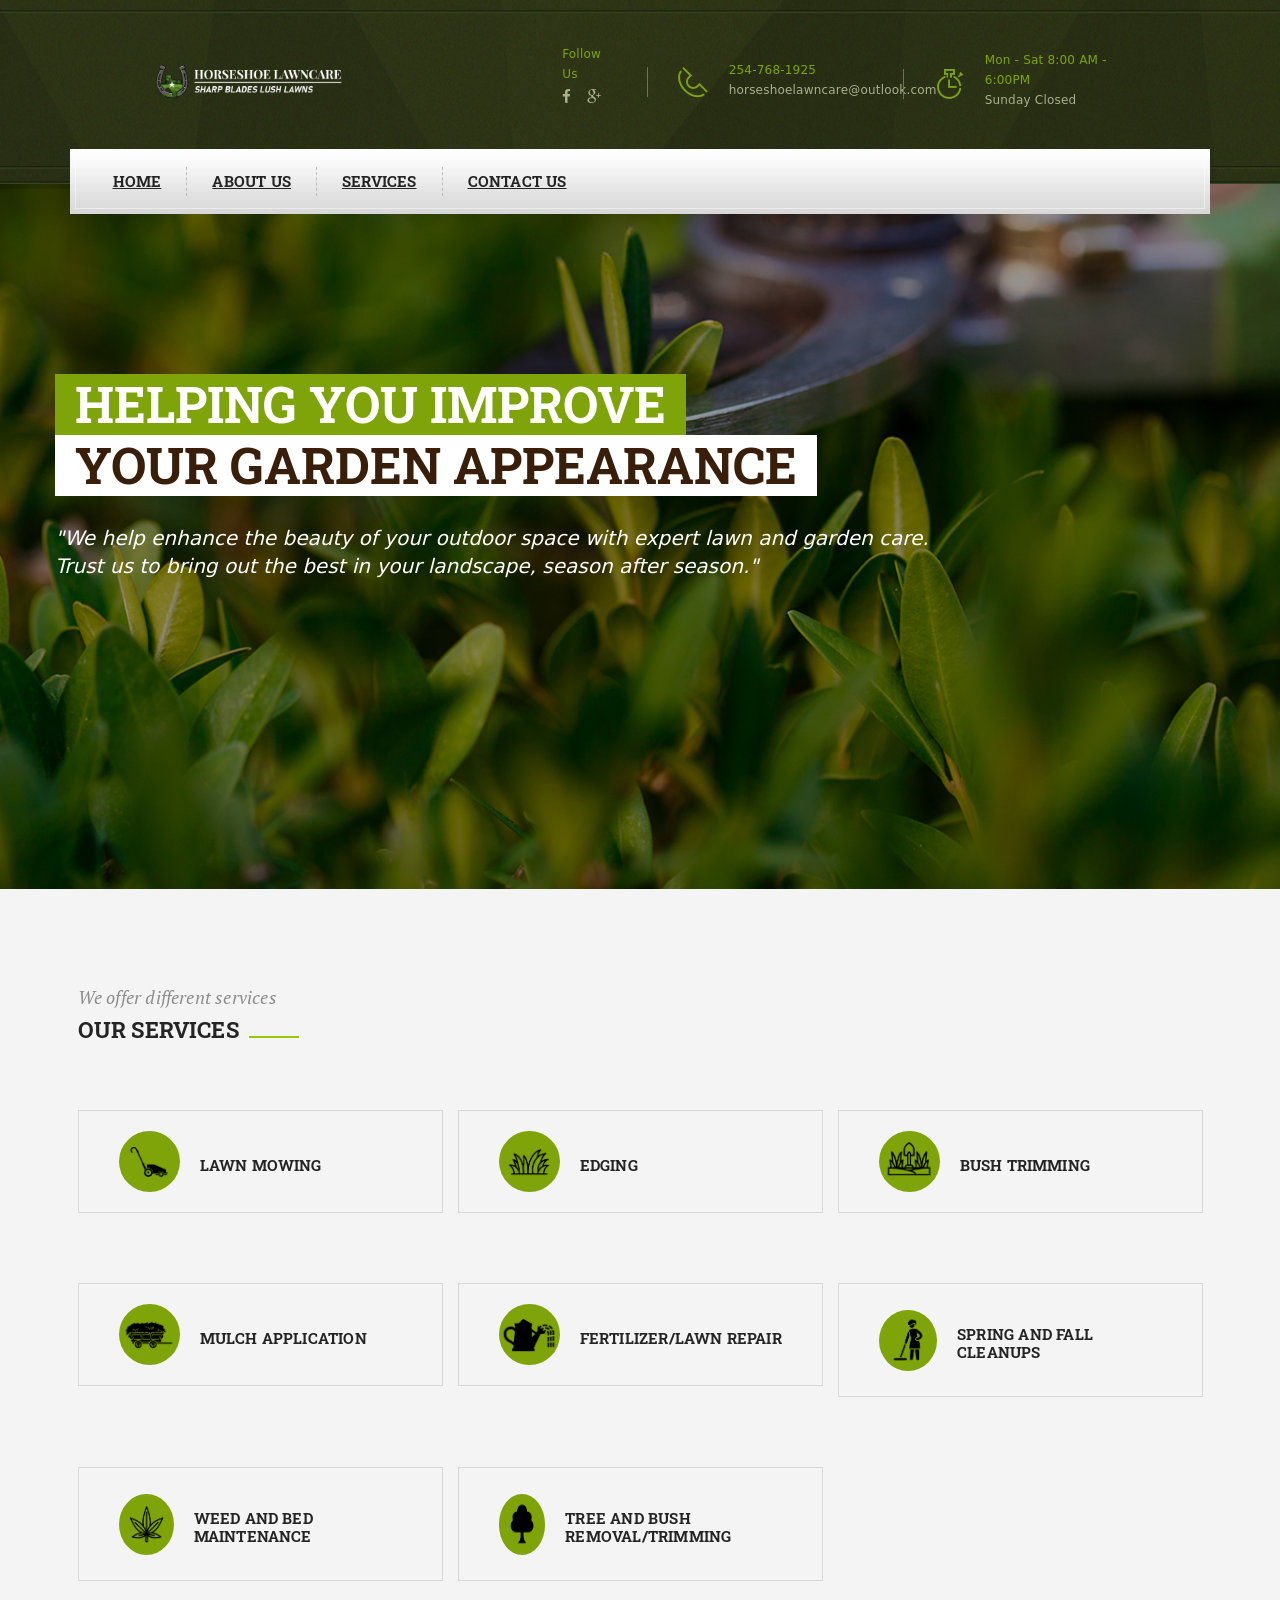
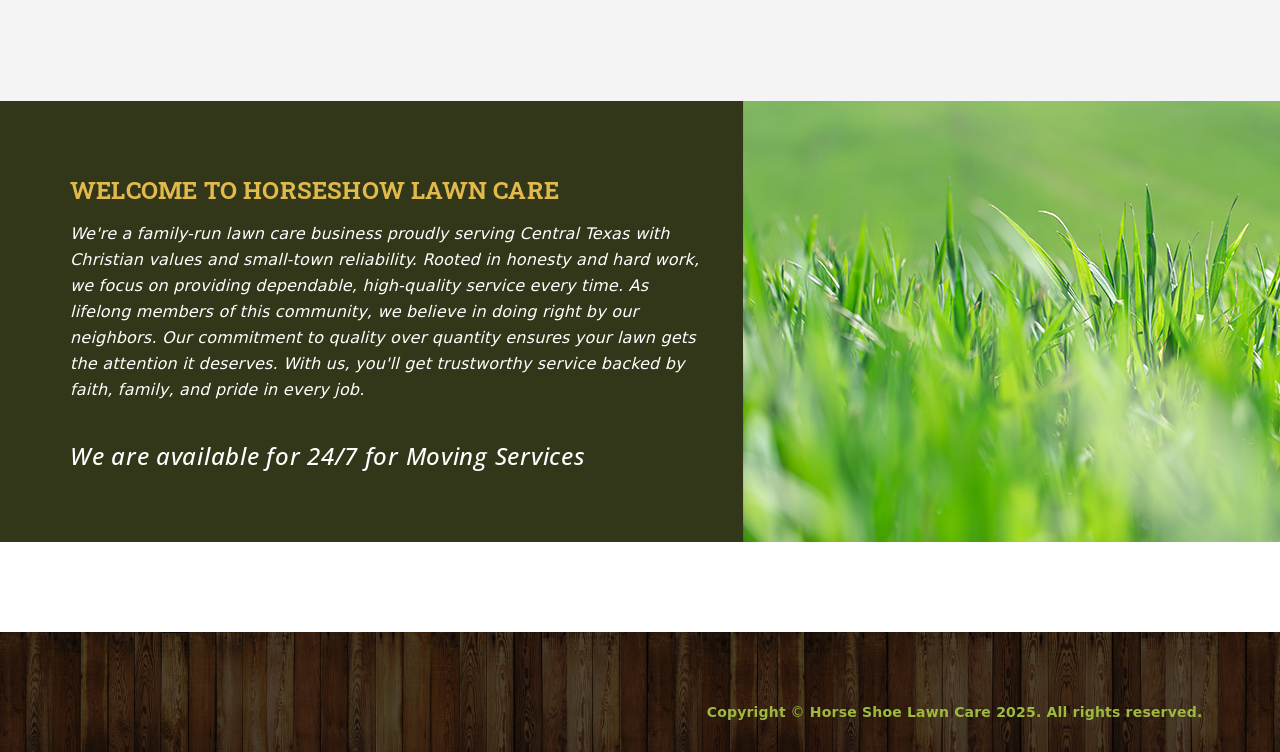
==== commit 7e9c568a: "third" ====
--- a/index.html
+++ b/index.html
@@ -226,124 +226,160 @@
 				<h1><span>our services</span></h1>
 			</div>
 			<div class="row">
-				<!--Start single service icon-->
-				<div class="col-lg-4 col-md-4 col-sm-6 col-xs-12">
-					<div class="single-service-item">
-						<div class="service-left-bg"></div>
-						<div class="service-icon">
-							<img src="img/icons/Icons-01.png" style="width: 60px; height: 60px;">
-						</div>
-						<div class="service-text">
-							<h4>Lawn Mowing</h4>
-							<!-- <p>Duis aute irure dolor in reprehend erit in voluptate velit esse.</p> -->
-						</div>
-					</div>
-				</div>
-				<!--End single service icon-->
-				<!--Start single service icon-->
-				<div class="col-lg-4 col-md-4 col-sm-6 col-xs-12">
-					<div class="single-service-item">
-						<div class="service-left-bg"></div>
-						<div class="service-icon">
-							<img src="img/icons/Icons_Edging (1).png" style="width: 60px; height: 60px;">
-						</div>
-						<div class="service-text">
-							<h4>Edging</h4>
-							<!-- <p>Duis aute irure dolor in reprehend erit in voluptate velit esse.</p> -->
-						</div>
-					</div>
-				</div>
-				<!--End single service icon-->
-				<!--Start single service icon-->
-				<div class="col-lg-4 col-md-4 col-sm-6 col-xs-12">
-					<div class="single-service-item">
-						<div class="service-left-bg"></div>
-						<div class="service-icon">
-							<img src="img/icons/Icons_Bush Timming (1).png" style="width: 60px; height: 60px;">
-
-						</div>
-						<div class="service-text">
-							<h4>Bush Trimming</h4>
-							<!-- <p>Duis aute irure dolor in reprehend erit in voluptate velit esse.</p> -->
-						</div>
-					</div>
-				</div>
-				<!--End single service icon-->
-				<!--Start single service icon-->
-				<div class="col-lg-4 col-md-4 col-sm-6 col-xs-12">
-					<div class="single-service-item">
-						<div class="service-left-bg"></div>
-						<div class="service-icon">
-							<img src="img/icons/Icons_Mulch Application (1).png" style="width: 60px; height: 60px;">
-
-						</div>
-						<div class="service-text">
-							<h4>Mulch Application</h4>
-							<!-- <p>Duis aute irure dolor in reprehend erit in voluptate velit esse.</p> -->
-						</div>
-					</div>
-				</div>
-				<!--End single service icon-->
-				<!--Start single service icon-->
-				<div class="col-lg-4 col-md-4 col-sm-6 col-xs-12">
-					<div class="single-service-item">
-						<div class="service-left-bg"></div>
-						<div class="service-icon">
-							<img src="img/icons/Icons_Fertilizer (1).png" style="width: 60px; height: 60px;">
-
-						</div>
-						<div class="service-text">
-							<h4>Fertilizer/Lawn Repair</h4>
-							<!-- <p>Duis aute irure dolor in reprehend erit in voluptate velit esse.</p> -->
-						</div>
-					</div>
-				</div>
-				<!--End single service icon-->
-				<!--Start single service icon-->
-				<div class="col-lg-4 col-md-4 col-sm-6 col-xs-12">
-					<div class="single-service-item">
-						<div class="service-left-bg"></div>
-						<div class="service-icon">
-							<img src="img/icons/Icons_Weed and Bed (1).png" style="width: 60px; height: 60px;">
-
-						</div>
-						<div class="service-text">
-							<h4>Weed and Bed Maintenance</h4>
-							<!-- <p>Duis aute irure dolor in reprehend erit in voluptate velit esse.</p> -->
-						</div>
-					</div>
-				</div>
-				<!--End single service icon-->
-				<!--Start single service icon-->
-				<div class="col-lg-4 col-md-4 col-sm-6 col-xs-12">
-					<div class="single-service-item">
-						<div class="service-left-bg"></div>
-						<div class="service-icon">
-							<img src="img/icons/Icons_Tree Removal.png" style="width: 60px; height: 60px;">
-
-						</div>
-						<div class="service-text">
-							<h4>Tree and Bush Removal/Trimming</h4>
-							<!-- <p>Duis aute irure dolor in reprehend erit in voluptate velit esse.</p> -->
-						</div>
-					</div>
-				</div>
-				<!--End single service icon-->
-				<!--Start single service icon-->
-				<div class="col-lg-4 col-md-4 col-sm-6 col-xs-12">
-					<div class="single-service-item">
-						<div class="service-left-bg"></div>
-						<div class="service-icon">
-							<img src="img/icons/Icons_Spring Fall Cleanups (1).png" style="width: 60px; height: 60px;">
-
-						</div>
-						<div class="service-text">
-							<h4>Spring and Fall Cleanups</h4>
-							<!-- <p>Duis aute irure dolor in reprehend erit in voluptate velit esse.</p> -->
-						</div>
-					</div>
-				</div>
-				<!--End single service icon-->
+				
+
+				
+<!--Start single service icon-->
+<div class="col-lg-4 col-md-4 col-sm-6 col-xs-12" style="margin-top: 20px; margin-bottom: 20px;">
+  <div style="border: 1px solid #d7d7d7; margin-bottom: 30px; position: relative; padding: 20px; display: flex; align-items: center;">
+
+    <!-- Icon inside green circle -->
+    <div style="float: left; margin-left: 20px; margin-right: 20px; position: relative; width: 61px; height: 61px; background: #7FA409; border-radius: 50%; overflow: hidden; text-align: center; display: flex; align-items: center; justify-content: center;">
+      <img src="img/icons/Icons-01.png" style="width: 60px; height: 60px;">
+    </div>
+
+    <!-- Text -->
+    <div class="service-text">
+      <h4 style="font-weight: bold; margin: 0; text-transform: uppercase;">Lawn Mowing</h4>
+    </div>
+
+  </div>
+</div>
+<!--End single service icon-->
+
+<!--Start single service icon-->
+<div class="col-lg-4 col-md-4 col-sm-6 col-xs-12" style="margin-top: 20px; margin-bottom: 20px;">
+  <div style="border: 1px solid #d7d7d7; margin-bottom: 30px; position: relative; padding: 20px; display: flex; align-items: center;">
+
+    <!-- Icon inside green circle -->
+    <div style="float: left; margin-left: 20px; margin-right: 20px; position: relative; width: 61px; height: 61px; background: #7FA409; border-radius: 50%; overflow: hidden; text-align: center; display: flex; align-items: center; justify-content: center;">
+      <img src="img/icons/Icons_Edging (1).png" style="width: 60px; height: 60px;">
+    </div>
+
+    <!-- Text -->
+    <div class="service-text">
+      <h4 style="font-weight: bold; margin: 0; text-transform: uppercase;">Edging</h4>
+    </div>
+
+  </div>
+</div>
+<!--End single service icon-->
+
+<!--Start single service icon-->
+<div class="col-lg-4 col-md-4 col-sm-6 col-xs-12" style="margin-top: 20px; margin-bottom: 20px;">
+  <div style="border: 1px solid #d7d7d7; margin-bottom: 30px; position: relative; padding: 20px; display: flex; align-items: center;">
+
+    <!-- Icon inside green circle -->
+    <div style="float: left; margin-left: 20px; margin-right: 20px; position: relative; width: 61px; height: 61px; background: #7FA409; border-radius: 50%; overflow: hidden; text-align: center; display: flex; align-items: center; justify-content: center;">
+      <img src="img/icons/Icons_Bush Timming (1).png" style="width: 60px; height: 60px;">
+    </div>
+
+    <!-- Text -->
+    <div class="service-text">
+      <h4 style="font-weight: bold; margin: 0; text-transform: uppercase;">Bush Trimming</h4>
+    </div>
+
+  </div>
+</div>
+<!--End single service icon-->
+
+<!--Start single service icon-->
+<div class="col-lg-4 col-md-4 col-sm-6 col-xs-12" style="margin-top: 20px; margin-bottom: 20px;">
+  <div style="border: 1px solid #d7d7d7; margin-bottom: 30px; position: relative; padding: 20px; display: flex; align-items: center;">
+
+    <!-- Icon inside green circle -->
+    <div style="float: left; margin-left: 20px; margin-right: 20px; position: relative; width: 61px; height: 61px; background: #7FA409; border-radius: 50%; overflow: hidden; text-align: center; display: flex; align-items: center; justify-content: center;">
+      <img src="img/icons/Icons_Mulch Application (1).png" style="width: 60px; height: 60px;">
+    </div>
+
+    <!-- Text -->
+    <div class="service-text">
+      <h4 style="font-weight: bold; margin: 0; text-transform: uppercase;">Mulch Application</h4>
+    </div>
+
+  </div>
+</div>
+<!--End single service icon-->
+
+<!--Start single service icon-->
+<div class="col-lg-4 col-md-4 col-sm-6 col-xs-12" style="margin-top: 20px; margin-bottom: 20px;">
+  <div style="border: 1px solid #d7d7d7; margin-bottom: 30px; position: relative; padding: 20px; display: flex; align-items: center;">
+
+    <!-- Icon inside green circle -->
+    <div style="float: left; margin-left: 20px; margin-right: 20px; position: relative; width: 61px; height: 61px; background: #7FA409; border-radius: 50%; overflow: hidden; text-align: center; display: flex; align-items: center; justify-content: center;">
+      <img src="img/icons/Icons_Fertilizer (1).png" style="width: 60px; height: 60px;">
+    </div>
+
+    <!-- Text -->
+    <div class="service-text">
+      <h4 style="font-weight: bold; margin: 0; text-transform: uppercase;">Fertilizer/Lawn Repair</h4>
+    </div>
+
+  </div>
+</div>
+<!--End single service icon-->
+
+
+
+
+<!--Start single service icon-->
+<div class="col-lg-4 col-md-4 col-sm-6 col-xs-12" style="margin-top: 20px; margin-bottom: 20px;">
+  <div style="border: 1px solid #d7d7d7; margin-bottom: 30px; position: relative; padding: 20px; display: flex; align-items: center;">
+
+    <!-- Icon inside green circle -->
+    <div style="float: left; margin-left: 20px; margin-right: 20px; position: relative; width: 61px; height: 61px; background: #7FA409; border-radius: 50%; overflow: hidden; text-align: center; display: flex; align-items: center; justify-content: center;">
+      <img src="img/icons/Icons_Spring Fall Cleanups (1).png" style="width: 60px; height: 60px;">
+    </div>
+
+    <!-- Text -->
+    <div class="service-text">
+      <h4 style="font-weight: bold; margin: 0; text-transform: uppercase;">Spring and Fall Cleanups	  </h4>
+    </div>
+
+  </div>
+</div>
+<!--End single service icon-->
+
+				
+<!--Start single service icon-->
+<div class="col-lg-4 col-md-4 col-sm-6 col-xs-12" style="margin-top: 20px; margin-bottom: 20px;">
+  <div style="border: 1px solid #d7d7d7; margin-bottom: 30px; position: relative; padding: 20px; display: flex; align-items: center;">
+
+    <!-- Icon inside green circle -->
+    <div style="float: left; margin-left: 20px; margin-right: 20px; position: relative; width: 61px; height: 61px; background: #7FA409; border-radius: 50%; overflow: hidden; text-align: center; display: flex; align-items: center; justify-content: center;">
+      <img src="img/icons/Icons_Weed and Bed (1).png" style="width: 60px; height: 60px;">
+    </div>
+
+    <!-- Text -->
+    <div class="service-text">
+      <h4 style="font-weight: bold; margin: 0; text-transform: uppercase;">Weed and Bed Maintenance</h4>
+    </div>
+
+  </div>
+</div>
+<!--End single service icon-->
+
+<!--Start single service icon-->
+<div class="col-lg-4 col-md-4 col-sm-6 col-xs-12" style="margin-top: 20px; margin-bottom: 20px;">
+  <div style="border: 1px solid #d7d7d7; margin-bottom: 30px; position: relative; padding: 20px; display: flex; align-items: center;">
+
+    <!-- Icon inside green circle -->
+    <div style="float: left; margin-left: 20px; margin-right: 20px; position: relative; width: 61px; height: 61px; background: #7FA409; border-radius: 50%; overflow: hidden; text-align: center; display: flex; align-items: center; justify-content: center;">
+      <img src="img/icons/Icons_Tree Removal.png 	" style="width: 60px; height: 60px;">
+    </div>
+
+    <!-- Text -->
+    <div class="service-text">
+      <h4 style="font-weight: bold; margin: 0; text-transform: uppercase;">Tree and Bush Removal/Trimming
+</h4>
+    </div>
+
+  </div>
+</div>
+<!--End single service icon-->
+
+
+							
 			</div>
 		</div>
 	</section>
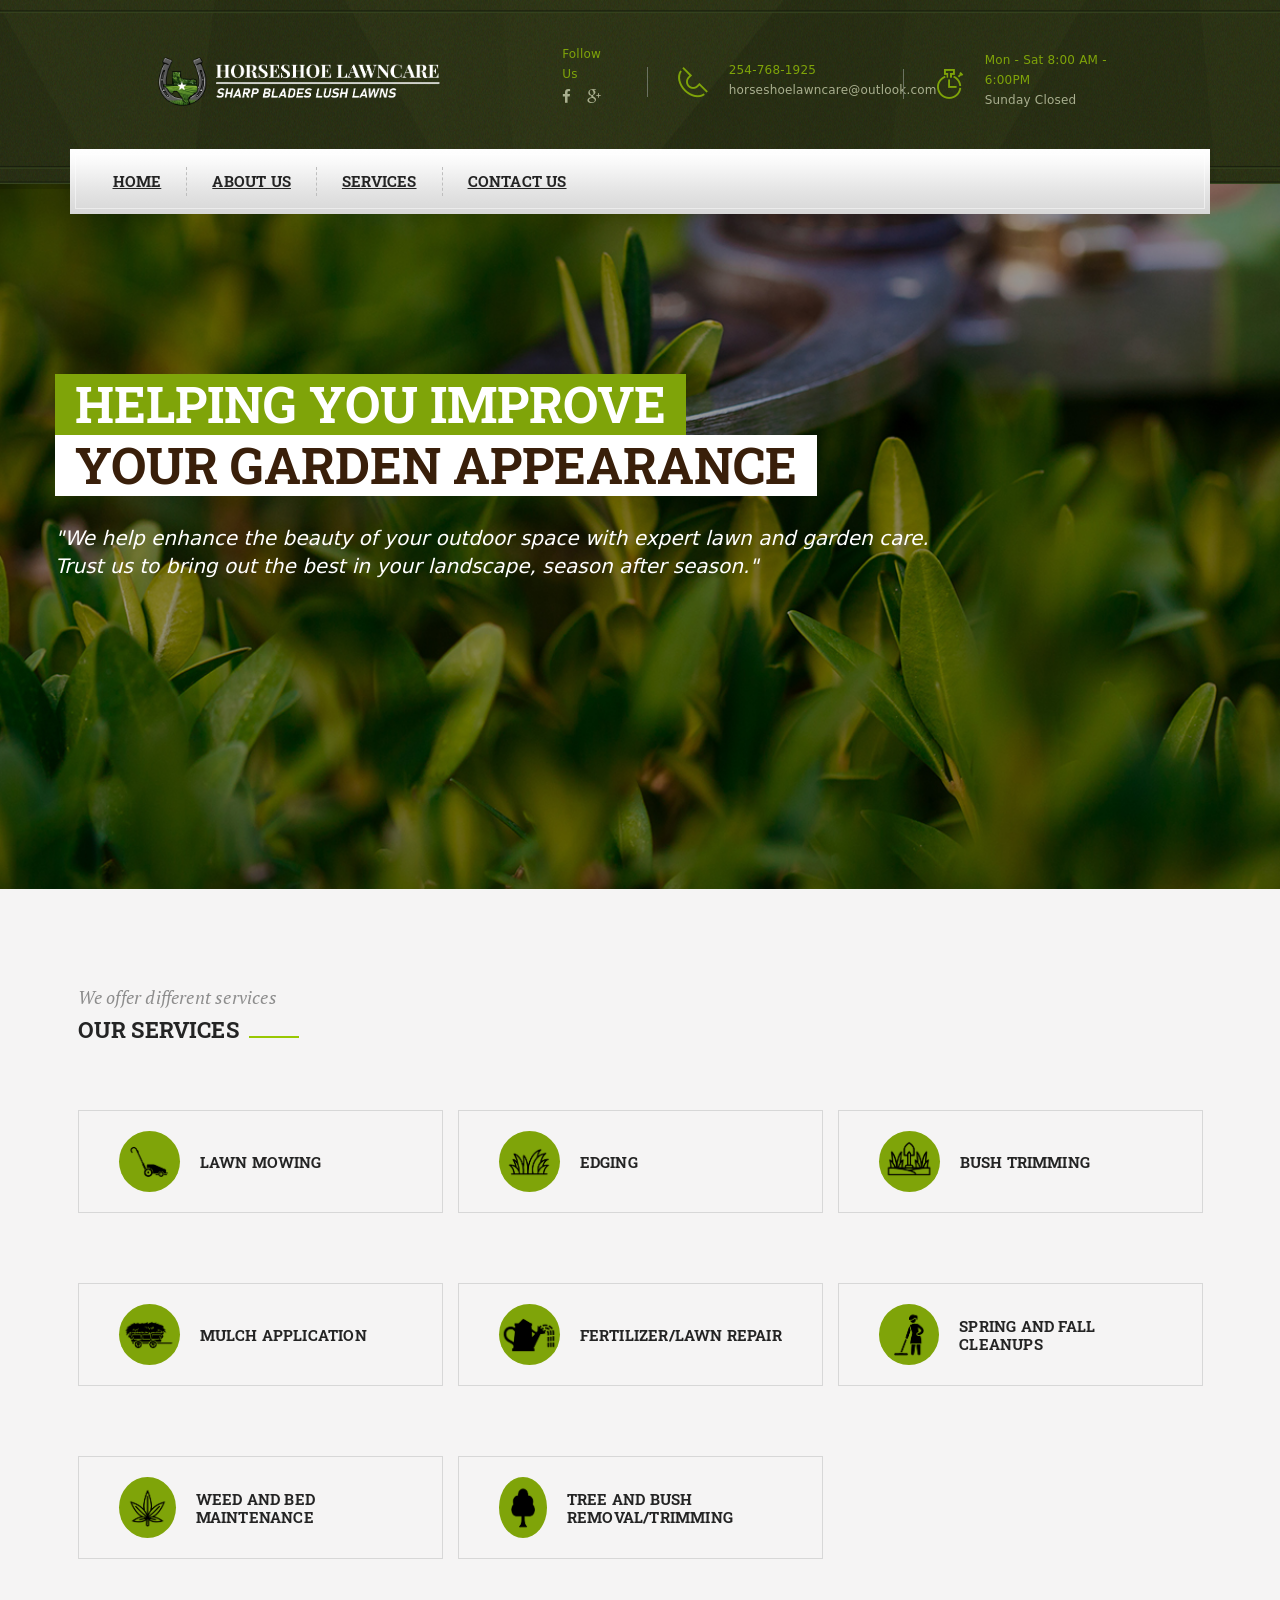
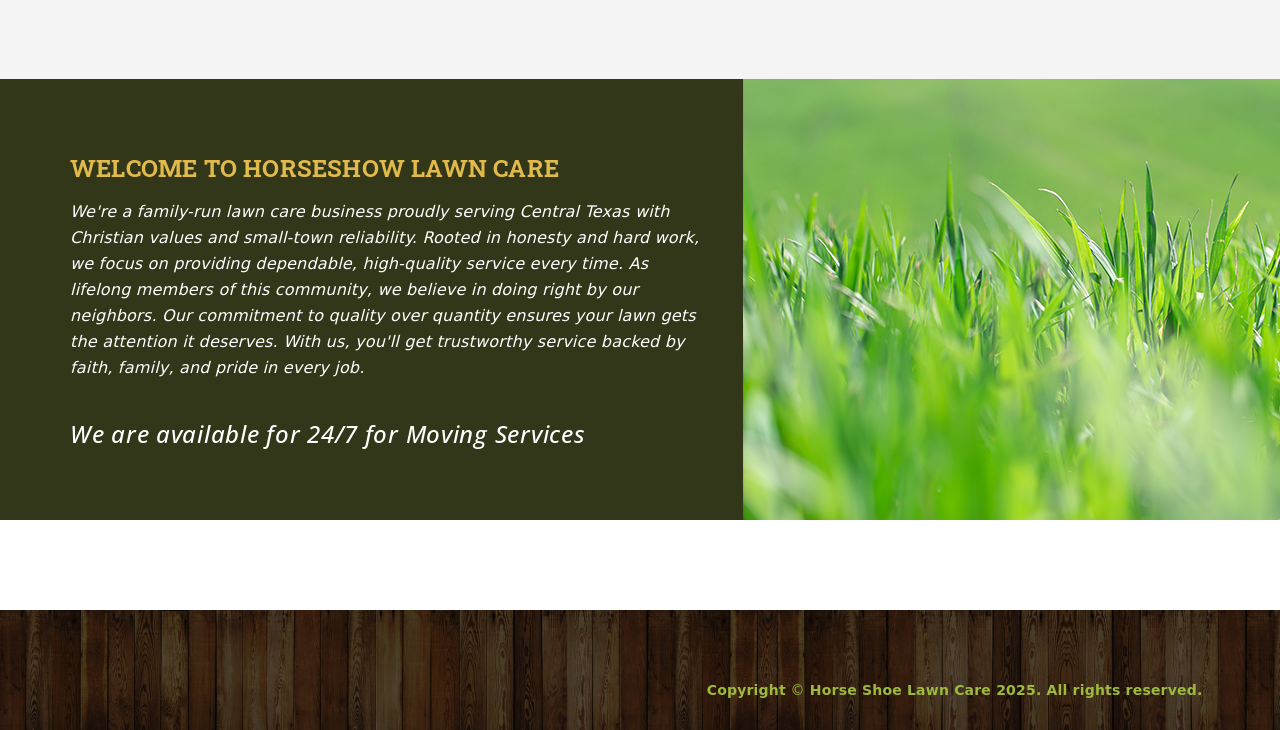
==== commit 9e9b9da8: "fourth" ====
--- a/index.html
+++ b/index.html
@@ -38,7 +38,7 @@
 			<div class="top-info pull-right row align-items-center">
 				<div class="logo pull-left col-lg-4 justify-content-end">
 					<a href="index.html">
-						<img src="img/logo.png" width="1000px" style="padding-right: 100px ;" />
+						<img src="img/logo.png"/>
 					</a>
 				</div>
 
@@ -85,44 +85,25 @@
 	</header>
 
 
+
 	<nav class="mainmenu-navigation stricky">
-		<div class="container mainmenu-gradient-bg">
-			<div class="navigation pull-left">
-				<div class="nav-header">
-					<button><i class="fa fa-bars"></i></button>
-				</div>
-				<div class="nav-footer">
-					<ul class="nav">
-						<li><a href="index.html">Home</a></li>
-						<li class="dropdown">
-							<a href="about-us.html">about us</a>
-							<!-- <div class="sub-menu">
-                                <ul>
-                                    <li class="dropdown">
-                                        <a href="team.html">Team</a>
-                                        <div class="sub-menu">
-                                            <ul>
-                                                <li><a href="#">Third Level Menu</a></li>
-                                                <li><a href="#">Third Level Menu</a></li>
-                                                <li><a href="#">Third Level Menu</a></li>
-                                            </ul>
-                                        </div>
-                                    </li>
-                                    <li><a href="testimonial.html">Testimonials</a></li>
-                                </ul>
-                            </div>
-                        </li> -->
-						<li class="dropdown">
-							<a href="services.html">Services</a>
-
-						</li>
-
-						<li><a href="contact.html">contact us</a></li>
-					</ul>
-				</div>
-			</div>
-		</div>
-	</nav>
+    <div class="container mainmenu-gradient-bg">
+        <div class="navigation pull-left">
+            <div class="nav-header">
+                <button><i class="fa fa-bars"></i></button>
+            </div>
+            <div class="nav-footer">
+                <ul class="nav">
+                    <li><a href="index.html">Home</a></li>
+                    <li><a href="about-us.html">About Us</a></li>
+                    <li><a href="services.html">Services</a></li>
+                    <li><a href="contact.html">Contact Us</a></li>
+                </ul>
+            </div>
+        </div>
+    </div>
+</nav>
+
 
 
 
--- a/css/style.css
+++ b/css/style.css
@@ -6908,9 +6908,9 @@
 }
 .service-text {
   overflow: hidden;
-  padding-bottom: 15px;
+  /* padding-bottom: 15px;
   padding-top: 21px;
-  padding-right: 10px;
+  padding-right: 10px; */
 }
 .service-text h4 {
   color: #242424;
--- a/css/responsive.css
+++ b/css/responsive.css
@@ -906,7 +906,7 @@
 	  text-align: center;
 	}
 	.service-text {
-		min-height:138px;
+		/* min-height:138px; */
 	}
 	.service-left-bg {
 	  height: 138px;
@@ -1116,7 +1116,7 @@
 		padding-right: 15px;
 	}
 	.service-text {
-	  padding-top: 40px;
+	  /* padding-top: 40px; */
 	}
 	.company-history-list ul.history-left-list {
 	  margin-right: 40px;
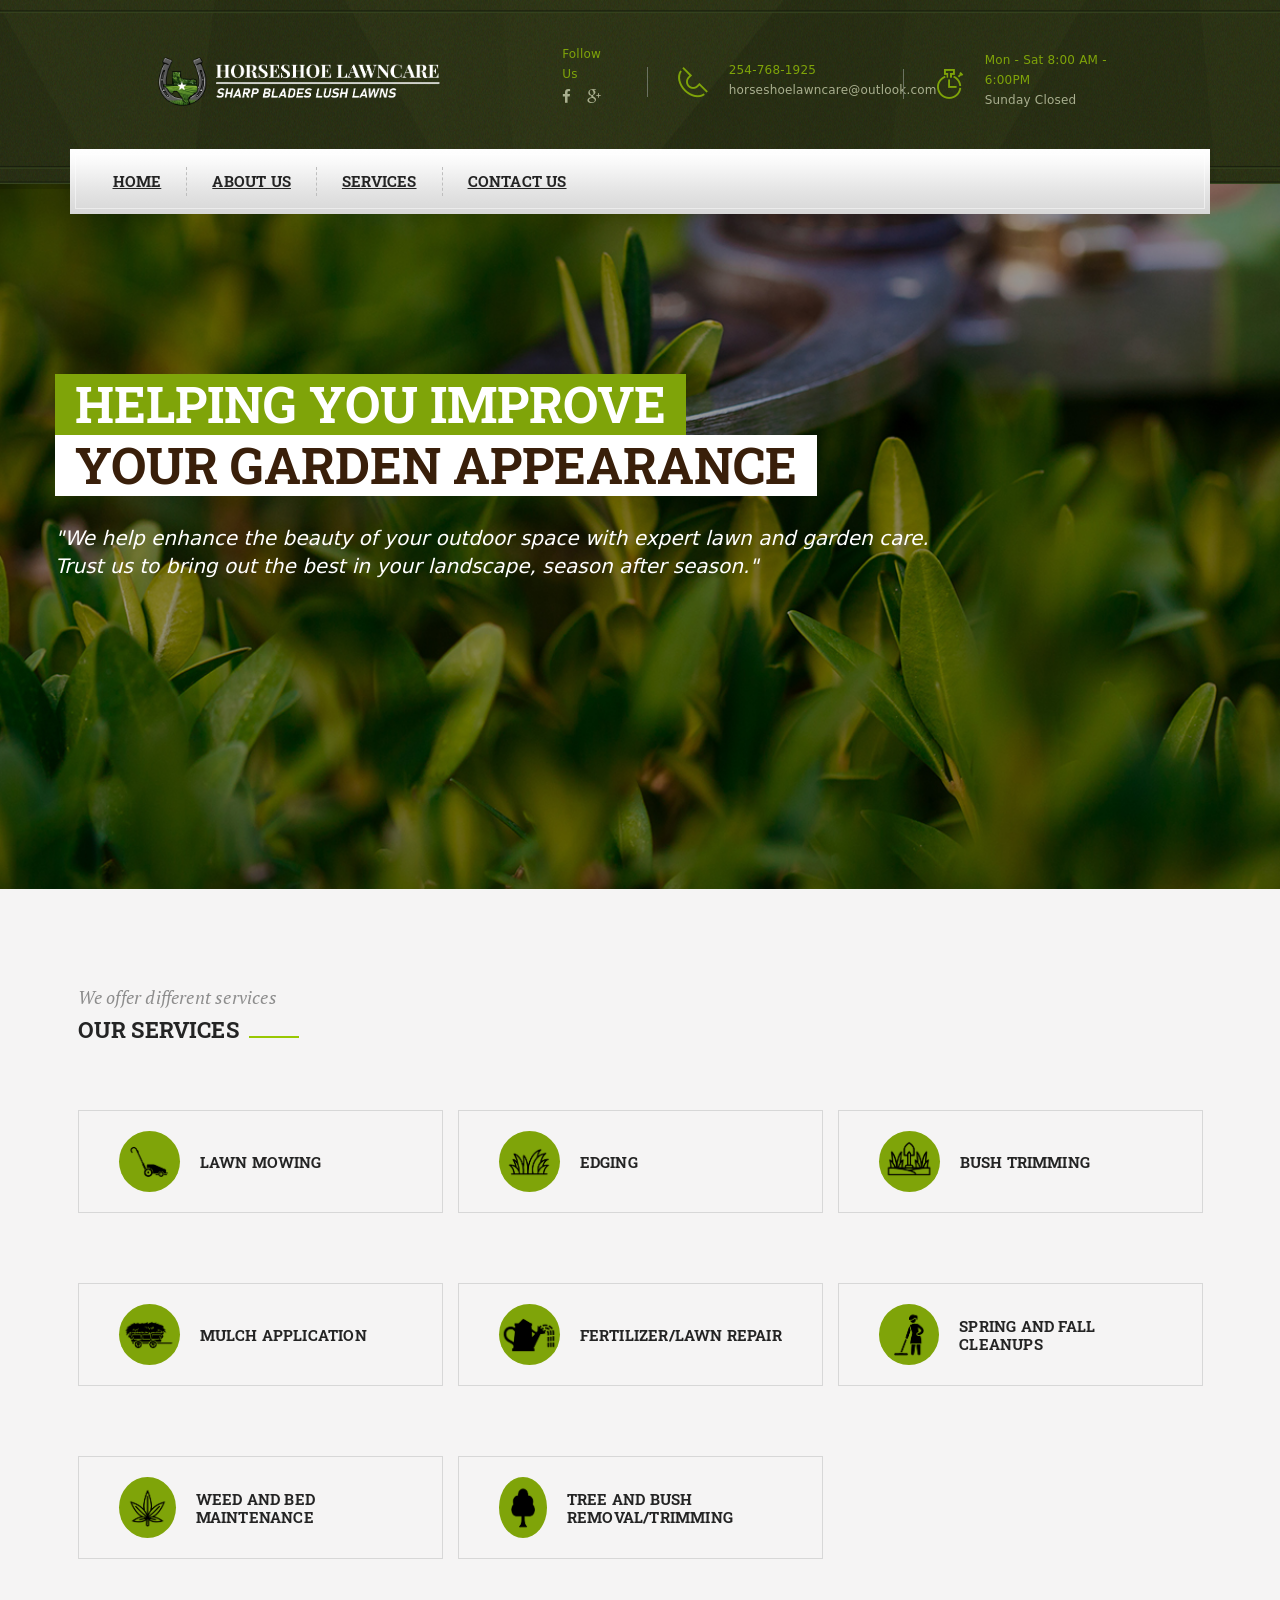
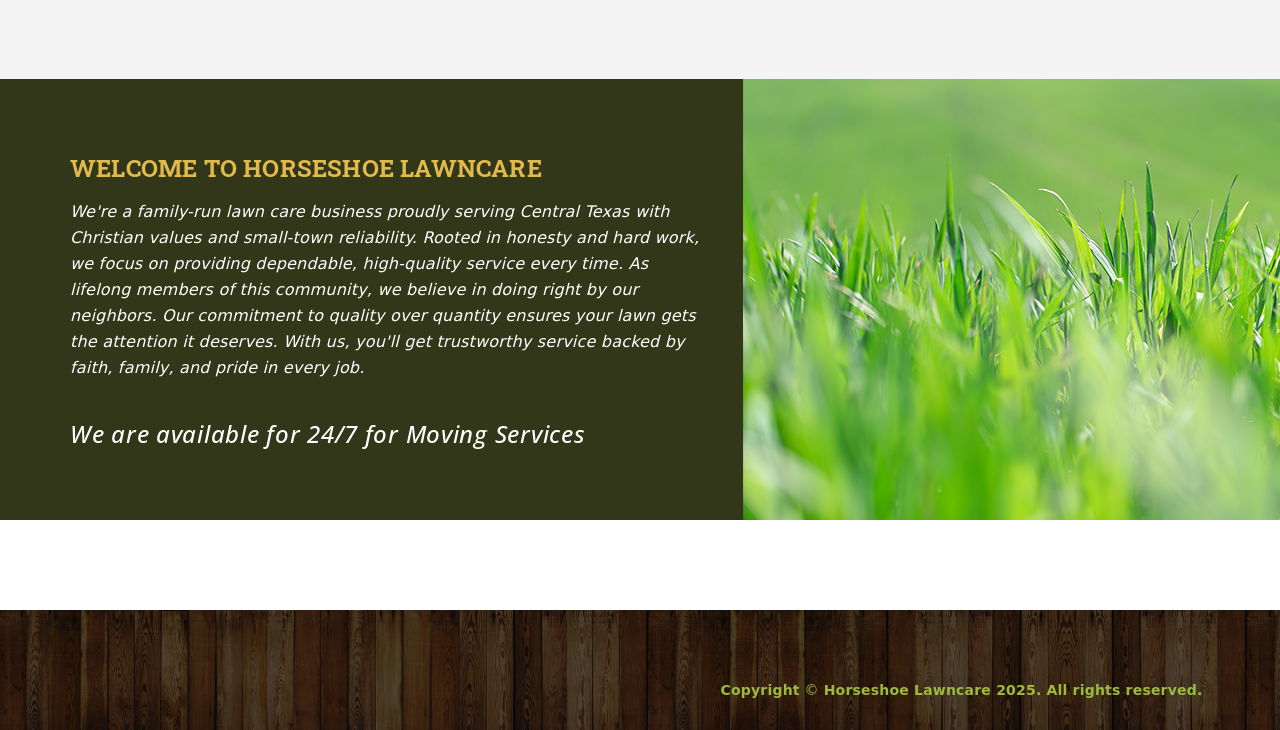
==== commit 2f7680c4: "changes done" ====
--- a/index.html
+++ b/index.html
@@ -369,7 +369,7 @@
 		<div class="container">
 			<div class="row">
 				<div class="col-lg-7 col-md-12">
-					<h2>Welcome to Horseshow Lawn Care </h2>
+					<h2>Welcome to Horseshoe LawnCare </h2>
 					<p>We're a family-run lawn care business proudly serving Central Texas with Christian values and
 						small-town reliability. Rooted in honesty and hard work, we focus on providing dependable,
 						high-quality service every time. As lifelong members of this community, we believe in doing
@@ -553,8 +553,7 @@
 					</div> -->
 					<!-- .credit -->
 					<div class="credit pull-right">
-						<p><b>Copyright</b> &copy;<b> Horse Shoe Lawn Care 2025. All rights reserved.</b></p>
-
+				<p><b>Copyright</b> &copy;<b> Horseshoe Lawncare 2025. All rights reserved.</b></p>
 					</div> <!-- /.credit -->
 				</div>
 			</div>
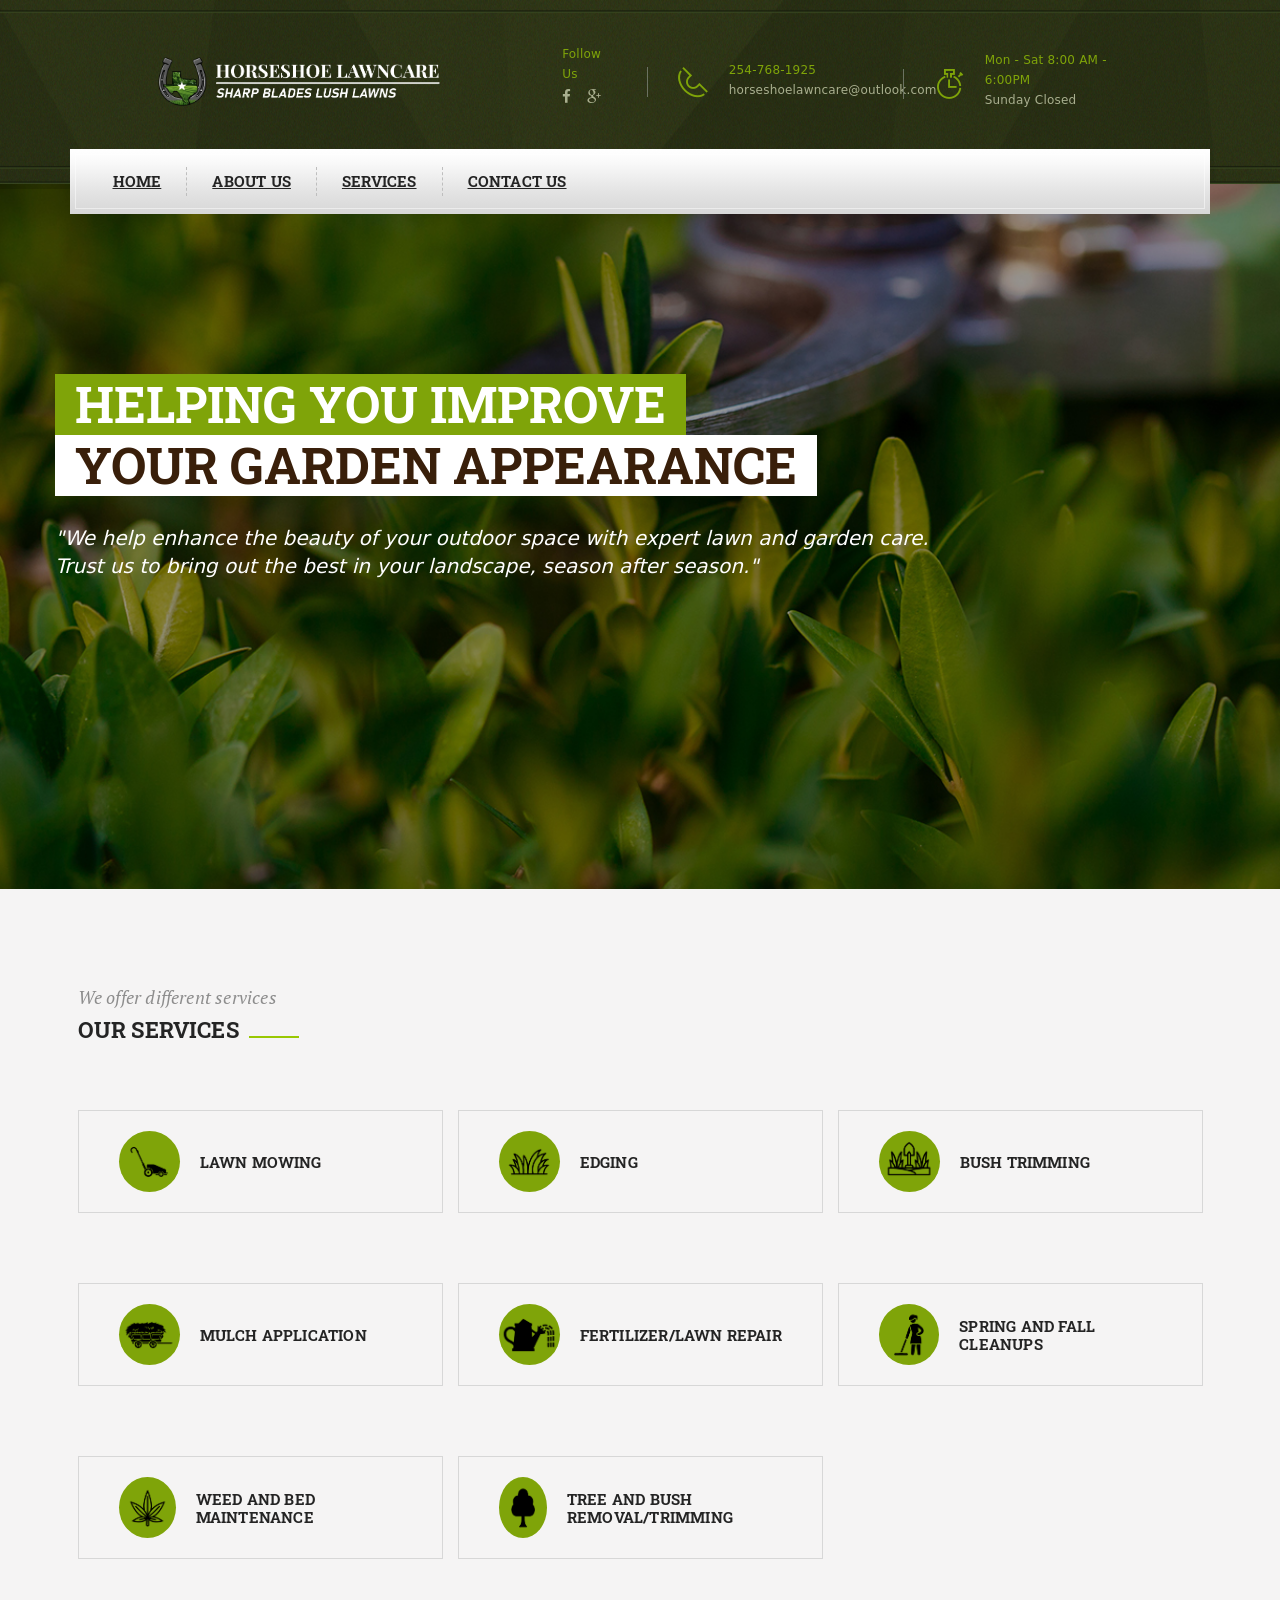
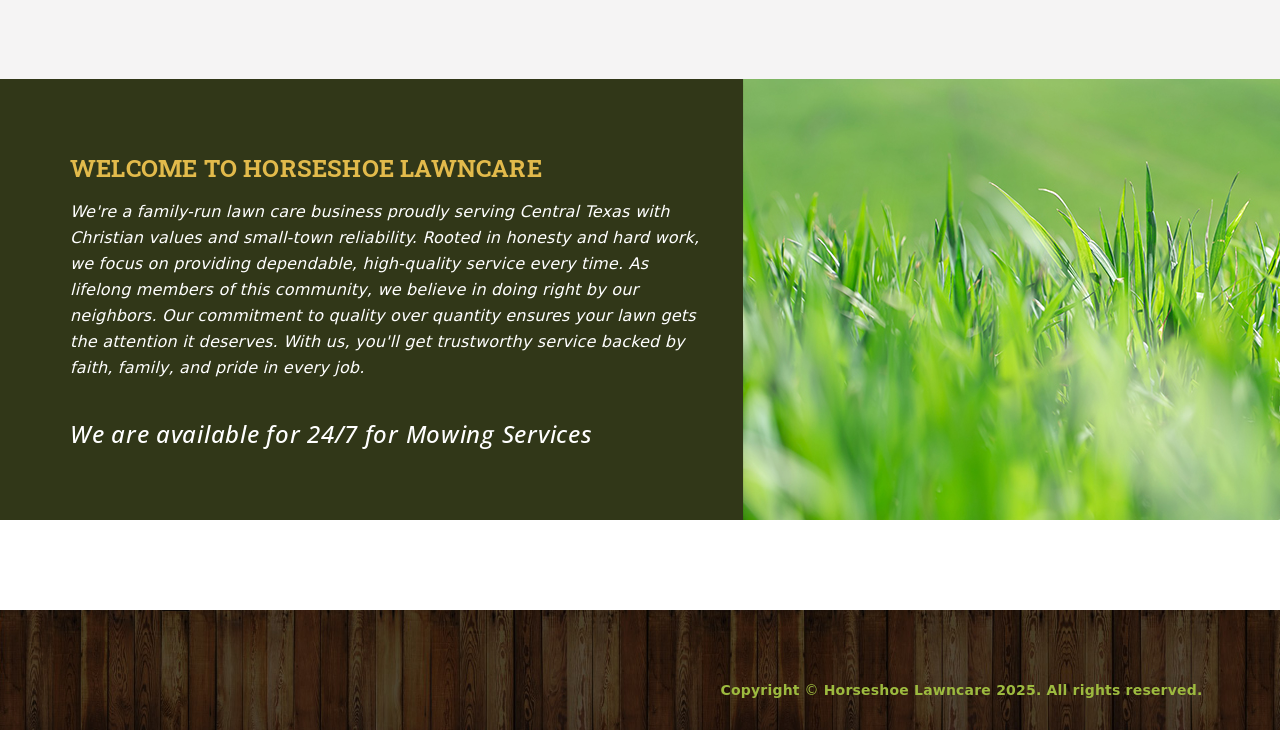
==== commit dc075acc: "mowing" ====
--- a/index.html
+++ b/index.html
@@ -376,7 +376,7 @@
 						right by our neighbors. Our commitment to quality over quantity ensures your lawn gets the
 						attention it deserves. With us, you'll get trustworthy service backed by faith, family, and
 						pride in every job.</p>
-					<h3><i>We are available for 24/7 for Moving Services</i></h3>
+					<h3><i>We are available for 24/7 for Mowing Services</i></h3>
 					<!-- <div class="list-box clearfix">
 						<ul>
 							<li><i class="fa fa-hand-o-right"></i>Lawn Renovation</li>
